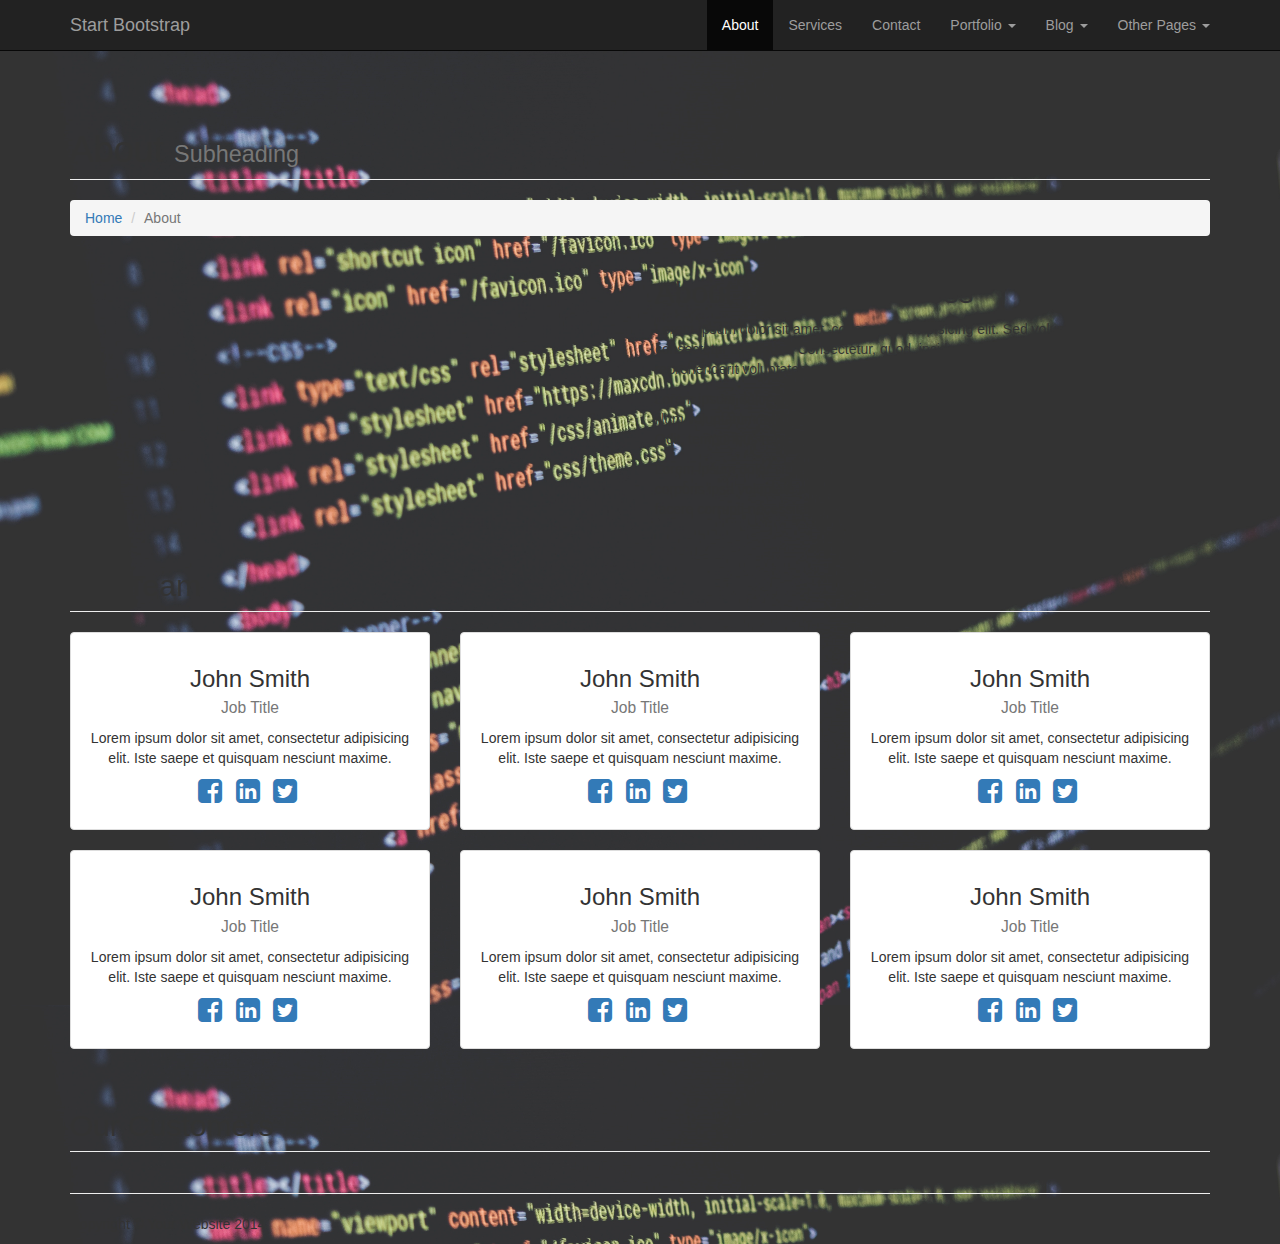
==== startbootstrap-modern-business-1.0.5/about.html @ 3d880a15 "add" ====
<!DOCTYPE html>
<html lang="en">

<head>

    <meta charset="utf-8">
    <meta http-equiv="X-UA-Compatible" content="IE=edge">
    <meta name="viewport" content="width=device-width, initial-scale=1">
    <meta name="description" content="">
    <meta name="author" content="">

    <title>Modern Business - Start Bootstrap Template</title>

    <!-- Bootstrap Core CSS -->
    <link href="css/bootstrap.min.css" rel="stylesheet">

    <!-- Custom CSS -->
    <link href="css/modern-business.css" rel="stylesheet">

    <!-- Custom Fonts -->
    <link href="font-awesome/css/font-awesome.min.css" rel="stylesheet" type="text/css">

    <!-- HTML5 Shim and Respond.js IE8 support of HTML5 elements and media queries -->
    <!-- WARNING: Respond.js doesn't work if you view the page via file:// -->
    <!--[if lt IE 9]>
        <script src="https://oss.maxcdn.com/libs/html5shiv/3.7.0/html5shiv.js"></script>
        <script src="https://oss.maxcdn.com/libs/respond.js/1.4.2/respond.min.js"></script>
    <![endif]-->

</head>

<body>

    <!-- Navigation -->
    <nav class="navbar navbar-inverse navbar-fixed-top" role="navigation">
        <div class="container">
            <!-- Brand and toggle get grouped for better mobile display -->
            <div class="navbar-header">
                <button type="button" class="navbar-toggle" data-toggle="collapse" data-target="#bs-example-navbar-collapse-1">
                    <span class="sr-only">Toggle navigation</span>
                    <span class="icon-bar"></span>
                    <span class="icon-bar"></span>
                    <span class="icon-bar"></span>
                </button>
                <a class="navbar-brand" href="index.html">Start Bootstrap</a>
            </div>
            <!-- Collect the nav links, forms, and other content for toggling -->
            <div class="collapse navbar-collapse" id="bs-example-navbar-collapse-1">
                <ul class="nav navbar-nav navbar-right">
                    <li class="active">
                        <a href="about.html">About</a>
                    </li>
                    <li>
                        <a href="services.html">Services</a>
                    </li>
                    <li>
                        <a href="contact.html">Contact</a>
                    </li>
                    <li class="dropdown">
                        <a href="#" class="dropdown-toggle" data-toggle="dropdown">Portfolio <b class="caret"></b></a>
                        <ul class="dropdown-menu">
                            <li>
                                <a href="portfolio-1-col.html">1 Column Portfolio</a>
                            </li>
                            <li>
                                <a href="portfolio-2-col.html">2 Column Portfolio</a>
                            </li>
                            <li>
                                <a href="portfolio-3-col.html">3 Column Portfolio</a>
                            </li>
                            <li>
                                <a href="portfolio-4-col.html">4 Column Portfolio</a>
                            </li>
                            <li>
                                <a href="portfolio-item.html">Single Portfolio Item</a>
                            </li>
                        </ul>
                    </li>
                    <li class="dropdown">
                        <a href="#" class="dropdown-toggle" data-toggle="dropdown">Blog <b class="caret"></b></a>
                        <ul class="dropdown-menu">
                            <li>
                                <a href="blog-home-1.html">Blog Home 1</a>
                            </li>
                            <li>
                                <a href="blog-home-2.html">Blog Home 2</a>
                            </li>
                            <li>
                                <a href="blog-post.html">Blog Post</a>
                            </li>
                        </ul>
                    </li>
                    <li class="dropdown">
                        <a href="#" class="dropdown-toggle" data-toggle="dropdown">Other Pages <b class="caret"></b></a>
                        <ul class="dropdown-menu">
                            <li>
                                <a href="full-width.html">Full Width Page</a>
                            </li>
                            <li>
                                <a href="sidebar.html">Sidebar Page</a>
                            </li>
                            <li>
                                <a href="faq.html">FAQ</a>
                            </li>
                            <li>
                                <a href="404.html">404</a>
                            </li>
                            <li>
                                <a href="pricing.html">Pricing Table</a>
                            </li>
                        </ul>
                    </li>
                </ul>
            </div>
            <!-- /.navbar-collapse -->
        </div>
        <!-- /.container -->
    </nav>

    <!-- Page Content -->
    <div class="container">

        <!-- Page Heading/Breadcrumbs -->
        <div class="row">
            <div class="col-lg-12">
                <h1 class="page-header">About
                    <small>Subheading</small>
                </h1>
                <ol class="breadcrumb">
                    <li><a href="index.html">Home</a>
                    </li>
                    <li class="active">About</li>
                </ol>
            </div>
        </div>
        <!-- /.row -->

        <!-- Intro Content -->
        <div class="row">
            <div class="col-md-6">
                <img class="img-responsive" src="http://placehold.it/750x450" alt="">
            </div>
            <div class="col-md-6">
                <h2>About Modern Business</h2>
                <p>Lorem ipsum dolor sit amet, consectetur adipisicing elit. Sed voluptate nihil eum consectetur similique? Consectetur, quod, incidunt, harum nisi dolores delectus reprehenderit voluptatem perferendis dicta dolorem non blanditiis ex fugiat.</p>
                <p>Lorem ipsum dolor sit amet, consectetur adipisicing elit. Saepe, magni, aperiam vitae illum voluptatum aut sequi impedit non velit ab ea pariatur sint quidem corporis eveniet. Odit, temporibus reprehenderit dolorum!</p>
                <p>Lorem ipsum dolor sit amet, consectetur adipisicing elit. Et, consequuntur, modi mollitia corporis ipsa voluptate corrupti eum ratione ex ea praesentium quibusdam? Aut, in eum facere corrupti necessitatibus perspiciatis quis?</p>
            </div>
        </div>
        <!-- /.row -->

        <!-- Team Members -->
        <div class="row">
            <div class="col-lg-12">
                <h2 class="page-header">Our Team</h2>
            </div>
            <div class="col-md-4 text-center">
                <div class="thumbnail">
                    <img class="img-responsive" src="http://placehold.it/750x450" alt="">
                    <div class="caption">
                        <h3>John Smith<br>
                            <small>Job Title</small>
                        </h3>
                        <p>Lorem ipsum dolor sit amet, consectetur adipisicing elit. Iste saepe et quisquam nesciunt maxime.</p>
                        <ul class="list-inline">
                            <li><a href="#"><i class="fa fa-2x fa-facebook-square"></i></a>
                            </li>
                            <li><a href="#"><i class="fa fa-2x fa-linkedin-square"></i></a>
                            </li>
                            <li><a href="#"><i class="fa fa-2x fa-twitter-square"></i></a>
                            </li>
                        </ul>
                    </div>
                </div>
            </div>
            <div class="col-md-4 text-center">
                <div class="thumbnail">
                    <img class="img-responsive" src="http://placehold.it/750x450" alt="">
                    <div class="caption">
                        <h3>John Smith<br>
                            <small>Job Title</small>
                        </h3>
                        <p>Lorem ipsum dolor sit amet, consectetur adipisicing elit. Iste saepe et quisquam nesciunt maxime.</p>
                        <ul class="list-inline">
                            <li><a href="#"><i class="fa fa-2x fa-facebook-square"></i></a>
                            </li>
                            <li><a href="#"><i class="fa fa-2x fa-linkedin-square"></i></a>
                            </li>
                            <li><a href="#"><i class="fa fa-2x fa-twitter-square"></i></a>
                            </li>
                        </ul>
                    </div>
                </div>
            </div>
            <div class="col-md-4 text-center">
                <div class="thumbnail">
                    <img class="img-responsive" src="http://placehold.it/750x450" alt="">
                    <div class="caption">
                        <h3>John Smith<br>
                            <small>Job Title</small>
                        </h3>
                        <p>Lorem ipsum dolor sit amet, consectetur adipisicing elit. Iste saepe et quisquam nesciunt maxime.</p>
                        <ul class="list-inline">
                            <li><a href="#"><i class="fa fa-2x fa-facebook-square"></i></a>
                            </li>
                            <li><a href="#"><i class="fa fa-2x fa-linkedin-square"></i></a>
                            </li>
                            <li><a href="#"><i class="fa fa-2x fa-twitter-square"></i></a>
                            </li>
                        </ul>
                    </div>
                </div>
            </div>
            <div class="col-md-4 text-center">
                <div class="thumbnail">
                    <img class="img-responsive" src="http://placehold.it/750x450" alt="">
                    <div class="caption">
                        <h3>John Smith<br>
                            <small>Job Title</small>
                        </h3>
                        <p>Lorem ipsum dolor sit amet, consectetur adipisicing elit. Iste saepe et quisquam nesciunt maxime.</p>
                        <ul class="list-inline">
                            <li><a href="#"><i class="fa fa-2x fa-facebook-square"></i></a>
                            </li>
                            <li><a href="#"><i class="fa fa-2x fa-linkedin-square"></i></a>
                            </li>
                            <li><a href="#"><i class="fa fa-2x fa-twitter-square"></i></a>
                            </li>
                        </ul>
                    </div>
                </div>
            </div>
            <div class="col-md-4 text-center">
                <div class="thumbnail">
                    <img class="img-responsive" src="http://placehold.it/750x450" alt="">
                    <div class="caption">
                        <h3>John Smith<br>
                            <small>Job Title</small>
                        </h3>
                        <p>Lorem ipsum dolor sit amet, consectetur adipisicing elit. Iste saepe et quisquam nesciunt maxime.</p>
                        <ul class="list-inline">
                            <li><a href="#"><i class="fa fa-2x fa-facebook-square"></i></a>
                            </li>
                            <li><a href="#"><i class="fa fa-2x fa-linkedin-square"></i></a>
                            </li>
                            <li><a href="#"><i class="fa fa-2x fa-twitter-square"></i></a>
                            </li>
                        </ul>
                    </div>
                </div>
            </div>
            <div class="col-md-4 text-center">
                <div class="thumbnail">
                    <img class="img-responsive" src="http://placehold.it/750x450" alt="">
                    <div class="caption">
                        <h3>John Smith<br>
                            <small>Job Title</small>
                        </h3>
                        <p>Lorem ipsum dolor sit amet, consectetur adipisicing elit. Iste saepe et quisquam nesciunt maxime.</p>
                        <ul class="list-inline">
                            <li><a href="#"><i class="fa fa-2x fa-facebook-square"></i></a>
                            </li>
                            <li><a href="#"><i class="fa fa-2x fa-linkedin-square"></i></a>
                            </li>
                            <li><a href="#"><i class="fa fa-2x fa-twitter-square"></i></a>
                            </li>
                        </ul>
                    </div>
                </div>
            </div>
        </div>
        <!-- /.row -->

        <!-- Our Customers -->
        <div class="row">
            <div class="col-lg-12">
                <h2 class="page-header">Our Customers</h2>
            </div>
            <div class="col-md-2 col-sm-4 col-xs-6">
                <img class="img-responsive customer-img" src="http://placehold.it/500x300" alt="">
            </div>
            <div class="col-md-2 col-sm-4 col-xs-6">
                <img class="img-responsive customer-img" src="http://placehold.it/500x300" alt="">
            </div>
            <div class="col-md-2 col-sm-4 col-xs-6">
                <img class="img-responsive customer-img" src="http://placehold.it/500x300" alt="">
            </div>
            <div class="col-md-2 col-sm-4 col-xs-6">
                <img class="img-responsive customer-img" src="http://placehold.it/500x300" alt="">
            </div>
            <div class="col-md-2 col-sm-4 col-xs-6">
                <img class="img-responsive customer-img" src="http://placehold.it/500x300" alt="">
            </div>
            <div class="col-md-2 col-sm-4 col-xs-6">
                <img class="img-responsive customer-img" src="http://placehold.it/500x300" alt="">
            </div>
        </div>
        <!-- /.row -->

        <hr>

        <!-- Footer -->
        <footer>
            <div class="row">
                <div class="col-lg-12">
                    <p>Copyright &copy; Your Website 2014</p>
                </div>
            </div>
        </footer>

    </div>
    <!-- /.container -->

    <!-- jQuery -->
    <script src="js/jquery.js"></script>

    <!-- Bootstrap Core JavaScript -->
    <script src="js/bootstrap.min.js"></script>

</body>

</html>
---- startbootstrap-modern-business-1.0.5/css/modern-business.css ----
html,

  body {
    height: 100%;
      background-image:url("../Pictures/codecomputer.jpg");
    max-height: 100%;
    max-width: 100%;
      
    background-size: cover;
    width: 1280px;
    height: 720px;
    min-width: 700px;
    max-width: 1500px;
}
body {
    padding-top: 90px; /* Required padding for .navbar-fixed-top. Remove if using .navbar-static-top. Change if height of navigation changes. */
}

.img-portfolio {
    margin-bottom: 30px;
}

.img-hover:hover {
    opacity: 0.8;
}


/* Responsive Styles */

@media(max-width:991px) {
    .customer-img,
    .img-related {
        margin-bottom: 30px;
    }
}

@media(max-width:767px) {
    .img-portfolio {
        margin-bottom: 15px;
    }
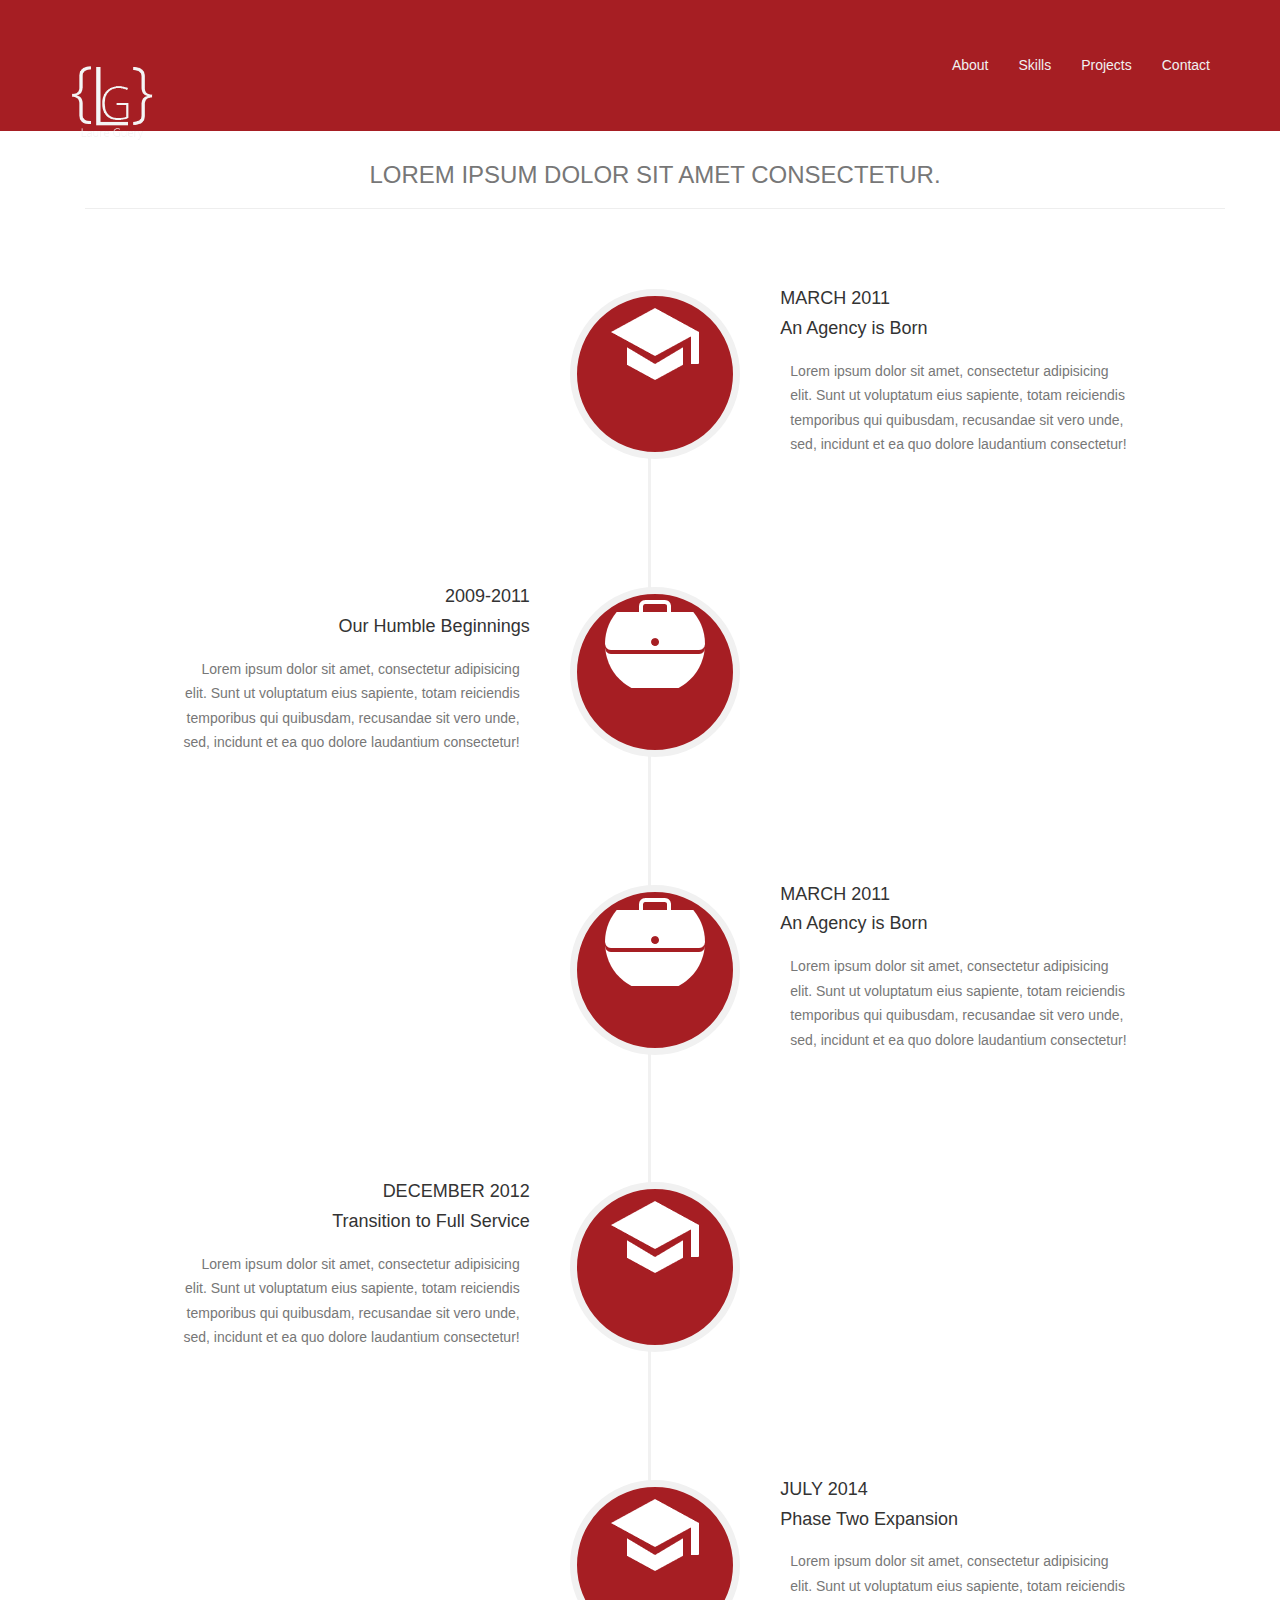
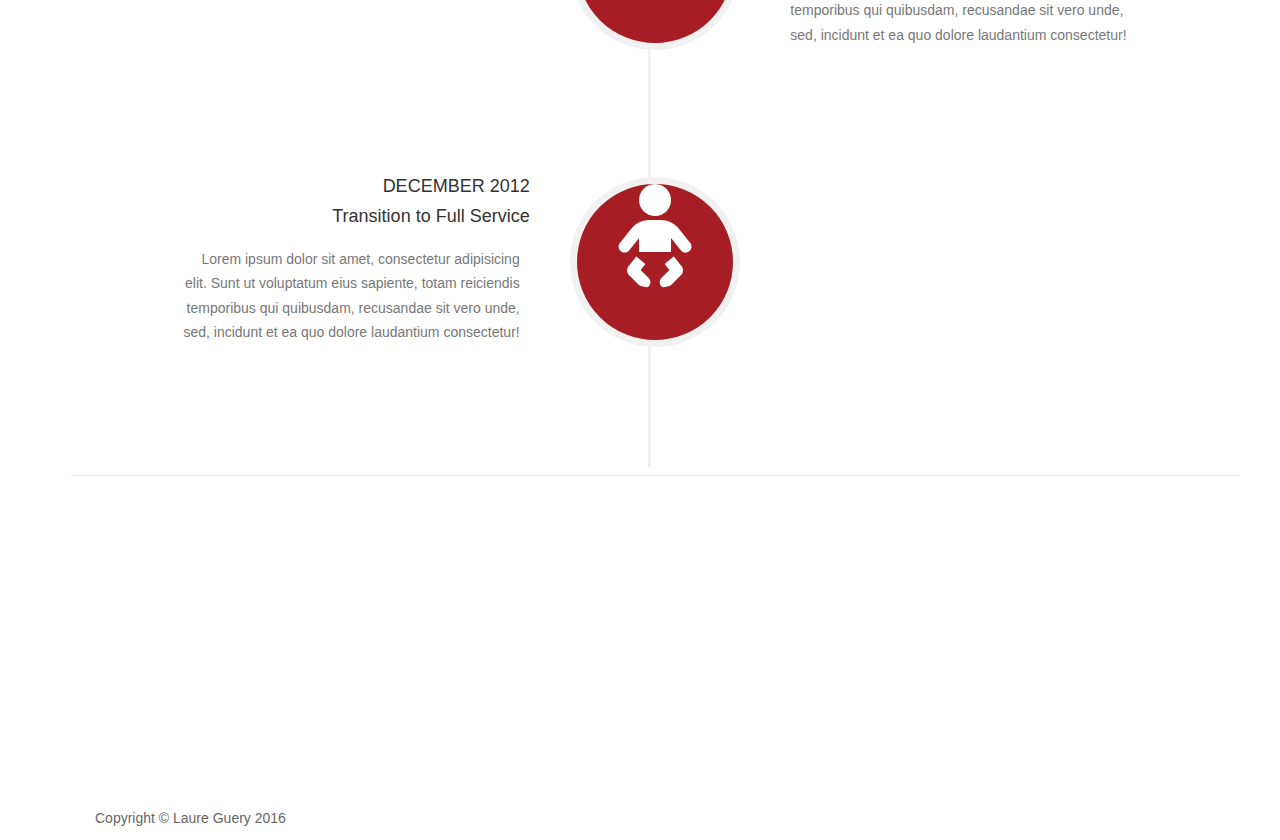
==== commit 3b1217e7: "add" ====
--- a/startbootstrap-modern-business-1.0.5/about.html
+++ b/startbootstrap-modern-business-1.0.5/about.html
@@ -9,13 +9,17 @@
     <meta name="description" content="">
     <meta name="author" content="">
 
-    <title>Modern Business - Start Bootstrap Template</title>
+    <title>Laure Guery - Front End Developper</title>
 
     <!-- Bootstrap Core CSS -->
-    <link href="css/bootstrap.min.css" rel="stylesheet">
+   <link href="css/bootstrap.min.2.css" rel="stylesheet">
 
     <!-- Custom CSS -->
     <link href="css/modern-business.css" rel="stylesheet">
+    <link href="css/agency.css" rel="stylesheet">
+    <link href="css/bootstrap2.css" rel="stylesheet">
+   
+ <link href="css/bootstrap.css" rel="stylesheet">
 
     <!-- Custom Fonts -->
     <link href="font-awesome/css/font-awesome.min.css" rel="stylesheet" type="text/css">
@@ -29,7 +33,7 @@
 
 </head>
 
-<body>
+<body background="../Pictures/codecomputer.jpg">
 
     <!-- Navigation -->
     <nav class="navbar navbar-inverse navbar-fixed-top" role="navigation">
@@ -37,286 +41,162 @@
             <!-- Brand and toggle get grouped for better mobile display -->
             <div class="navbar-header">
                 <button type="button" class="navbar-toggle" data-toggle="collapse" data-target="#bs-example-navbar-collapse-1">
+                    
                     <span class="sr-only">Toggle navigation</span>
                     <span class="icon-bar"></span>
                     <span class="icon-bar"></span>
                     <span class="icon-bar"></span>
                 </button>
-                <a class="navbar-brand" href="index.html">Start Bootstrap</a>
+                <a class="navbar-brand" href="index.html"><img style="img-responsive img-hover " src="Pictures/logo5%20.png" width="60%" hight="60%" alt=""></a>
+                
             </div>
             <!-- Collect the nav links, forms, and other content for toggling -->
             <div class="collapse navbar-collapse" id="bs-example-navbar-collapse-1">
                 <ul class="nav navbar-nav navbar-right">
-                    <li class="active">
+      
+                    <li>
                         <a href="about.html">About</a>
                     </li>
                     <li>
-                        <a href="services.html">Services</a>
-                    </li>
+                        <a href="skills.html">Skills</a>
+                    </li>
+                    <li>
+                        <a href="project.html">Projects</a>
+                    </li>
+
                     <li>
                         <a href="contact.html">Contact</a>
                     </li>
-                    <li class="dropdown">
-                        <a href="#" class="dropdown-toggle" data-toggle="dropdown">Portfolio <b class="caret"></b></a>
-                        <ul class="dropdown-menu">
-                            <li>
-                                <a href="portfolio-1-col.html">1 Column Portfolio</a>
-                            </li>
-                            <li>
-                                <a href="portfolio-2-col.html">2 Column Portfolio</a>
-                            </li>
-                            <li>
-                                <a href="portfolio-3-col.html">3 Column Portfolio</a>
-                            </li>
-                            <li>
-                                <a href="portfolio-4-col.html">4 Column Portfolio</a>
-                            </li>
-                            <li>
-                                <a href="portfolio-item.html">Single Portfolio Item</a>
-                            </li>
-                        </ul>
-                    </li>
-                    <li class="dropdown">
-                        <a href="#" class="dropdown-toggle" data-toggle="dropdown">Blog <b class="caret"></b></a>
-                        <ul class="dropdown-menu">
-                            <li>
-                                <a href="blog-home-1.html">Blog Home 1</a>
-                            </li>
-                            <li>
-                                <a href="blog-home-2.html">Blog Home 2</a>
-                            </li>
-                            <li>
-                                <a href="blog-post.html">Blog Post</a>
-                            </li>
-                        </ul>
-                    </li>
-                    <li class="dropdown">
-                        <a href="#" class="dropdown-toggle" data-toggle="dropdown">Other Pages <b class="caret"></b></a>
-                        <ul class="dropdown-menu">
-                            <li>
-                                <a href="full-width.html">Full Width Page</a>
-                            </li>
-                            <li>
-                                <a href="sidebar.html">Sidebar Page</a>
-                            </li>
-                            <li>
-                                <a href="faq.html">FAQ</a>
-                            </li>
-                            <li>
-                                <a href="404.html">404</a>
-                            </li>
-                            <li>
-                                <a href="pricing.html">Pricing Table</a>
-                            </li>
-                        </ul>
-                    </li>
-                </ul>
             </div>
             <!-- /.navbar-collapse -->
         </div>
         <!-- /.container -->
     </nav>
 
+
+   
+
     <!-- Page Content -->
     <div class="container">
 
-        <!-- Page Heading/Breadcrumbs -->
-        <div class="row">
-            <div class="col-lg-12">
-                <h1 class="page-header">About
-                    <small>Subheading</small>
-                </h1>
-                <ol class="breadcrumb">
-                    <li><a href="index.html">Home</a>
-                    </li>
-                    <li class="active">About</li>
-                </ol>
-            </div>
-        </div>
-        <!-- /.row -->
-
-        <!-- Intro Content -->
-        <div class="row">
-            <div class="col-md-6">
-                <img class="img-responsive" src="http://placehold.it/750x450" alt="">
-            </div>
-            <div class="col-md-6">
-                <h2>About Modern Business</h2>
-                <p>Lorem ipsum dolor sit amet, consectetur adipisicing elit. Sed voluptate nihil eum consectetur similique? Consectetur, quod, incidunt, harum nisi dolores delectus reprehenderit voluptatem perferendis dicta dolorem non blanditiis ex fugiat.</p>
-                <p>Lorem ipsum dolor sit amet, consectetur adipisicing elit. Saepe, magni, aperiam vitae illum voluptatum aut sequi impedit non velit ab ea pariatur sint quidem corporis eveniet. Odit, temporibus reprehenderit dolorum!</p>
-                <p>Lorem ipsum dolor sit amet, consectetur adipisicing elit. Et, consequuntur, modi mollitia corporis ipsa voluptate corrupti eum ratione ex ea praesentium quibusdam? Aut, in eum facere corrupti necessitatibus perspiciatis quis?</p>
-            </div>
-        </div>
-        <!-- /.row -->
-
-        <!-- Team Members -->
-        <div class="row">
-            <div class="col-lg-12">
-                <h2 class="page-header">Our Team</h2>
-            </div>
-            <div class="col-md-4 text-center">
-                <div class="thumbnail">
-                    <img class="img-responsive" src="http://placehold.it/750x450" alt="">
-                    <div class="caption">
-                        <h3>John Smith<br>
-                            <small>Job Title</small>
-                        </h3>
-                        <p>Lorem ipsum dolor sit amet, consectetur adipisicing elit. Iste saepe et quisquam nesciunt maxime.</p>
-                        <ul class="list-inline">
-                            <li><a href="#"><i class="fa fa-2x fa-facebook-square"></i></a>
-                            </li>
-                            <li><a href="#"><i class="fa fa-2x fa-linkedin-square"></i></a>
-                            </li>
-                            <li><a href="#"><i class="fa fa-2x fa-twitter-square"></i></a>
-                            </li>
-                        </ul>
-                    </div>
-                </div>
-            </div>
-            <div class="col-md-4 text-center">
-                <div class="thumbnail">
-                    <img class="img-responsive" src="http://placehold.it/750x450" alt="">
-                    <div class="caption">
-                        <h3>John Smith<br>
-                            <small>Job Title</small>
-                        </h3>
-                        <p>Lorem ipsum dolor sit amet, consectetur adipisicing elit. Iste saepe et quisquam nesciunt maxime.</p>
-                        <ul class="list-inline">
-                            <li><a href="#"><i class="fa fa-2x fa-facebook-square"></i></a>
-                            </li>
-                            <li><a href="#"><i class="fa fa-2x fa-linkedin-square"></i></a>
-                            </li>
-                            <li><a href="#"><i class="fa fa-2x fa-twitter-square"></i></a>
-                            </li>
-                        </ul>
-                    </div>
-                </div>
-            </div>
-            <div class="col-md-4 text-center">
-                <div class="thumbnail">
-                    <img class="img-responsive" src="http://placehold.it/750x450" alt="">
-                    <div class="caption">
-                        <h3>John Smith<br>
-                            <small>Job Title</small>
-                        </h3>
-                        <p>Lorem ipsum dolor sit amet, consectetur adipisicing elit. Iste saepe et quisquam nesciunt maxime.</p>
-                        <ul class="list-inline">
-                            <li><a href="#"><i class="fa fa-2x fa-facebook-square"></i></a>
-                            </li>
-                            <li><a href="#"><i class="fa fa-2x fa-linkedin-square"></i></a>
-                            </li>
-                            <li><a href="#"><i class="fa fa-2x fa-twitter-square"></i></a>
-                            </li>
-                        </ul>
-                    </div>
-                </div>
-            </div>
-            <div class="col-md-4 text-center">
-                <div class="thumbnail">
-                    <img class="img-responsive" src="http://placehold.it/750x450" alt="">
-                    <div class="caption">
-                        <h3>John Smith<br>
-                            <small>Job Title</small>
-                        </h3>
-                        <p>Lorem ipsum dolor sit amet, consectetur adipisicing elit. Iste saepe et quisquam nesciunt maxime.</p>
-                        <ul class="list-inline">
-                            <li><a href="#"><i class="fa fa-2x fa-facebook-square"></i></a>
-                            </li>
-                            <li><a href="#"><i class="fa fa-2x fa-linkedin-square"></i></a>
-                            </li>
-                            <li><a href="#"><i class="fa fa-2x fa-twitter-square"></i></a>
-                            </li>
-                        </ul>
-                    </div>
-                </div>
-            </div>
-            <div class="col-md-4 text-center">
-                <div class="thumbnail">
-                    <img class="img-responsive" src="http://placehold.it/750x450" alt="">
-                    <div class="caption">
-                        <h3>John Smith<br>
-                            <small>Job Title</small>
-                        </h3>
-                        <p>Lorem ipsum dolor sit amet, consectetur adipisicing elit. Iste saepe et quisquam nesciunt maxime.</p>
-                        <ul class="list-inline">
-                            <li><a href="#"><i class="fa fa-2x fa-facebook-square"></i></a>
-                            </li>
-                            <li><a href="#"><i class="fa fa-2x fa-linkedin-square"></i></a>
-                            </li>
-                            <li><a href="#"><i class="fa fa-2x fa-twitter-square"></i></a>
-                            </li>
-                        </ul>
-                    </div>
-                </div>
-            </div>
-            <div class="col-md-4 text-center">
-                <div class="thumbnail">
-                    <img class="img-responsive" src="http://placehold.it/750x450" alt="">
-                    <div class="caption">
-                        <h3>John Smith<br>
-                            <small>Job Title</small>
-                        </h3>
-                        <p>Lorem ipsum dolor sit amet, consectetur adipisicing elit. Iste saepe et quisquam nesciunt maxime.</p>
-                        <ul class="list-inline">
-                            <li><a href="#"><i class="fa fa-2x fa-facebook-square"></i></a>
-                            </li>
-                            <li><a href="#"><i class="fa fa-2x fa-linkedin-square"></i></a>
-                            </li>
-                            <li><a href="#"><i class="fa fa-2x fa-twitter-square"></i></a>
-                            </li>
-                        </ul>
-                    </div>
-                </div>
-            </div>
-        </div>
-        <!-- /.row -->
-
-        <!-- Our Customers -->
-        <div class="row">
-            <div class="col-lg-12">
-                <h2 class="page-header">Our Customers</h2>
-            </div>
-            <div class="col-md-2 col-sm-4 col-xs-6">
-                <img class="img-responsive customer-img" src="http://placehold.it/500x300" alt="">
-            </div>
-            <div class="col-md-2 col-sm-4 col-xs-6">
-                <img class="img-responsive customer-img" src="http://placehold.it/500x300" alt="">
-            </div>
-            <div class="col-md-2 col-sm-4 col-xs-6">
-                <img class="img-responsive customer-img" src="http://placehold.it/500x300" alt="">
-            </div>
-            <div class="col-md-2 col-sm-4 col-xs-6">
-                <img class="img-responsive customer-img" src="http://placehold.it/500x300" alt="">
-            </div>
-            <div class="col-md-2 col-sm-4 col-xs-6">
-                <img class="img-responsive customer-img" src="http://placehold.it/500x300" alt="">
-            </div>
-            <div class="col-md-2 col-sm-4 col-xs-6">
-                <img class="img-responsive customer-img" src="http://placehold.it/500x300" alt="">
-            </div>
-        </div>
-        <!-- /.row -->
-
-        <hr>
-
-        <!-- Footer -->
-        <footer>
+        <!-- Marketing Icons Section -->
+ <div class="container">
+            <div class="row">
+                <div class="col-lg-12 text-center">
+                    <h2 class="section-heading">About</h2>
+                    <h3 class="section-subheading text-muted">Lorem ipsum dolor sit amet consectetur.</h3>
+           
+          <hr>
+            </div>
             <div class="row">
                 <div class="col-lg-12">
-                    <p>Copyright &copy; Your Website 2014</p>
+                    <ul class="timeline">
+                              <li class="timeline-inverted">
+                            <div class="timeline-image">
+                                <img class="img-circle img-responsive center-block" src="Pictures/education.png" alt="">
+                            </div>
+                            <div class="timeline-panel">
+                                <div class="timeline-heading">
+                                    <h4>March 2011</h4>
+                                    <h4 class="subheading">An Agency is Born</h4>
+                                </div>
+                                <div class="timeline-body">
+                                    <p class="text-muted">Lorem ipsum dolor sit amet, consectetur adipisicing elit. Sunt ut voluptatum eius sapiente, totam reiciendis temporibus qui quibusdam, recusandae sit vero unde, sed, incidunt et ea quo dolore laudantium consectetur!</p>
+                                </div>
+                            </div>
+                        </li>
+                        <li>
+                            <div class="timeline-image">
+                                <img class="img-circle img-responsive center-block" src="Pictures/suitcase.png"  alt="">
+                            </div>
+                            <div class="timeline-panel">
+                                <div class="timeline-heading">
+                                    <h4>2009-2011</h4>
+                                    <h4 class="subheading">Our Humble Beginnings</h4>
+                                </div>
+                                <div class="timeline-body">
+                                    <p class="text-muted">Lorem ipsum dolor sit amet, consectetur adipisicing elit. Sunt ut voluptatum eius sapiente, totam reiciendis temporibus qui quibusdam, recusandae sit vero unde, sed, incidunt et ea quo dolore laudantium consectetur!</p>
+                                </div>
+                            </div>
+                        </li>
+                        <li class="timeline-inverted">
+                            <div class="timeline-image">
+                                <img class="img-circle img-responsive center-block" src="Pictures/suitcase.png" alt="">
+                            </div>
+                            <div class="timeline-panel">
+                                <div class="timeline-heading">
+                                    <h4>March 2011</h4>
+                                    <h4 class="subheading">An Agency is Born</h4>
+                                </div>
+                                <div class="timeline-body">
+                                    <p class="text-muted">Lorem ipsum dolor sit amet, consectetur adipisicing elit. Sunt ut voluptatum eius sapiente, totam reiciendis temporibus qui quibusdam, recusandae sit vero unde, sed, incidunt et ea quo dolore laudantium consectetur!</p>
+                                </div>
+                            </div>
+                        </li>
+                        <li>
+                            <div class="timeline-image">
+                                <img class="img-circle img-responsive center-block" src="Pictures/education.png" alt="">
+                            </div>
+                            <div class="timeline-panel">
+                                <div class="timeline-heading">
+                                    <h4>December 2012</h4>
+                                    <h4 class="subheading">Transition to Full Service</h4>
+                                </div>
+                                <div class="timeline-body">
+                                    <p class="text-muted">Lorem ipsum dolor sit amet, consectetur adipisicing elit. Sunt ut voluptatum eius sapiente, totam reiciendis temporibus qui quibusdam, recusandae sit vero unde, sed, incidunt et ea quo dolore laudantium consectetur!</p>
+                                </div>
+                            </div>
+                        </li>
+                        <li class="timeline-inverted">
+                            <div class="timeline-image">
+                                <img class="img-circle img-responsive center-block" src="Pictures/education.png"  alt="">
+                            </div>
+                            <div class="timeline-panel">
+                                <div class="timeline-heading">
+                                    <h4>July 2014</h4>
+                                    <h4 class="subheading">Phase Two Expansion</h4>
+                                </div>
+                                <div class="timeline-body">
+                                    <p class="text-muted">Lorem ipsum dolor sit amet, consectetur adipisicing elit. Sunt ut voluptatum eius sapiente, totam reiciendis temporibus qui quibusdam, recusandae sit vero unde, sed, incidunt et ea quo dolore laudantium consectetur!</p>
+                                </div>
+                            </div>
+                        </li>
+                              <li>
+                            <div class="timeline-image">
+                                <img class="img-circle img-responsive center-block" src="Pictures/baby.png" alt="">
+                            </div>
+                            <div class="timeline-panel">
+                                <div class="timeline-heading">
+                                    <h4>December 2012</h4>
+                                    <h4 class="subheading">Transition to Full Service</h4>
+                                </div>
+                                <div class="timeline-body">
+                                    <p class="text-muted">Lorem ipsum dolor sit amet, consectetur adipisicing elit. Sunt ut voluptatum eius sapiente, totam reiciendis temporibus qui quibusdam, recusandae sit vero unde, sed, incidunt et ea quo dolore laudantium consectetur!</p>
+                                </div>
+                            </div>
+                        </li>
+                           <hr>
+                    </ul> 
                 </div>
             </div>
+        </div>
+    </section>
+              <footer>
+            <div class="row">
+                <div class="col-lg-12">
+                    <p>Copyright &copy; Laure Guery 2016</p>
+                </div>
+            </div>
         </footer>
-
-    </div>
-    <!-- /.container -->
-
-    <!-- jQuery -->
+   <!-- jQuery -->
     <script src="js/jquery.js"></script>
 
     <!-- Bootstrap Core JavaScript -->
     <script src="js/bootstrap.min.js"></script>
 
-</body>
-
-</html>
+    <!-- Script to Activate the Carousel -->
+    <script>
+    $('.carousel').carousel({
+        interval: 5000 //changes the speed
+    })
+    </script>--- a/startbootstrap-modern-business-1.0.5/css/modern-business.css
+++ b/startbootstrap-modern-business-1.0.5/css/modern-business.css
@@ -3,15 +3,6 @@
 
   body {
     height: 100%;
-      background-image:url("../Pictures/codecomputer.jpg");
-    max-height: 100%;
-    max-width: 100%;
-      
-    background-size: cover;
-    width: 1280px;
-    height: 720px;
-    min-width: 700px;
-    max-width: 1500px;
 }
 body {
     padding-top: 90px; /* Required padding for .navbar-fixed-top. Remove if using .navbar-static-top. Change if height of navigation changes. */
--- a/startbootstrap-modern-business-1.0.5/css/agency.css
+++ b/startbootstrap-modern-business-1.0.5/css/agency.css
@@ -0,0 +1 @@
+body{overflow-x:hidden;font-family:"Roboto Slab","Helvetica Neue",Helvetica,Arial,sans-serif}.text-muted{color:#777}.text-primary{color:#fed136}p{font-size:14px;line-height:1.75}p.large{font-size:16px}a,a:hover,a:focus,a:active,a.active{outline:0}a{color:#fed136}a:hover,a:focus,a:active,a.active{color:#fec503}h1,h2,h3,h4,h5,h6{font-family:Montserrat,"Helvetica Neue",Helvetica,Arial,sans-serif;text-transform:uppercase;font-weight:700}.img-centered{margin:0 auto}.bg-light-gray{background-color:#f7f7f7}.bg-darkest-gray{background-color:#222}.btn-primary{color:#fff;background-color:#fed136;border-color:#fed136;font-family:Montserrat,"Helvetica Neue",Helvetica,Arial,sans-serif;text-transform:uppercase;font-weight:700}.btn-primary:hover,.btn-primary:focus,.btn-primary:active,.btn-primary.active,.open .dropdown-toggle.btn-primary{color:#fff;background-color:#fec503;border-color:#f6bf01}.btn-primary:active,.btn-primary.active,.open .dropdown-toggle.btn-primary{background-image:none}.btn-primary.disabled,.btn-primary[disabled],fieldset[disabled] .btn-primary,.btn-primary.disabled:hover,.btn-primary[disabled]:hover,fieldset[disabled] .btn-primary:hover,.btn-primary.disabled:focus,.btn-primary[disabled]:focus,fieldset[disabled] .btn-primary:focus,.btn-primary.disabled:active,.btn-primary[disabled]:active,fieldset[disabled] .btn-primary:active,.btn-primary.disabled.active,.btn-primary[disabled].active,fieldset[disabled] .btn-primary.active{background-color:#fed136;border-color:#fed136}.btn-primary .badge{color:#fed136;background-color:#fff}.btn-xl{color:#fff;background-color:#fed136;border-color:#fed136;font-family:Montserrat,"Helvetica Neue",Helvetica,Arial,sans-serif;text-transform:uppercase;font-weight:700;border-radius:3px;font-size:18px;padding:20px 40px}.btn-xl:hover,.btn-xl:focus,.btn-xl:active,.btn-xl.active,.open .dropdown-toggle.btn-xl{color:#fff;background-color:#fec503;border-color:#f6bf01}.btn-xl:active,.btn-xl.active,.open .dropdown-toggle.btn-xl{background-image:none}.btn-xl.disabled,.btn-xl[disabled],fieldset[disabled] .btn-xl,.btn-xl.disabled:hover,.btn-xl[disabled]:hover,fieldset[disabled] .btn-xl:hover,.btn-xl.disabled:focus,.btn-xl[disabled]:focus,fieldset[disabled] .btn-xl:focus,.btn-xl.disabled:active,.btn-xl[disabled]:active,fieldset[disabled] .btn-xl:active,.btn-xl.disabled.active,.btn-xl[disabled].active,fieldset[disabled] .btn-xl.active{background-color:#fed136;border-color:#fed136}.btn-xl .badge{color:#fed136;background-color:#fff}.navbar-default{background-color:#222;border-color:transparent}.navbar-default .navbar-brand{color:#fed136;font-family:"Kaushan Script","Helvetica Neue",Helvetica,Arial,cursive}.navbar-default .navbar-brand:hover,.navbar-default .navbar-brand:focus,.navbar-default .navbar-brand:active,.navbar-default .navbar-brand.active{color:#fec503}.navbar-default .navbar-collapse{border-color:rgba(255,255,255,.02)}.navbar-default .navbar-toggle{background-color:#fed136;border-color:#fed136}.navbar-default .navbar-toggle .icon-bar{background-color:#fff}.navbar-default .navbar-toggle:hover,.navbar-default .navbar-toggle:focus{background-color:#fed136}.navbar-default .nav li a{font-family:Montserrat,"Helvetica Neue",Helvetica,Arial,sans-serif;text-transform:uppercase;font-weight:400;letter-spacing:1px;color:#fff}.navbar-default .nav li a:hover,.navbar-default .nav li a:focus{color:#fed136;outline:0}.navbar-default .navbar-nav>.active>a{border-radius:0;color:#fff;background-color:#fed136}.navbar-default .navbar-nav>.active>a:hover,.navbar-default .navbar-nav>.active>a:focus{color:#fff;background-color:#fec503}@media (min-width:768px){.navbar-default{background-color:transparent;padding:25px 0;-webkit-transition:padding .3s;-moz-transition:padding .3s;transition:padding .3s;border:0}.navbar-default .navbar-brand{font-size:2em;-webkit-transition:all .3s;-moz-transition:all .3s;transition:all .3s}.navbar-default .navbar-nav>.active>a{border-radius:3px}.navbar-default.navbar-shrink{background-color:#222;padding:10px 0}.navbar-default.navbar-shrink .navbar-brand{font-size:1.5em}}header{background-image:url(../img/header-bg.jpg);background-repeat:none;background-attachment:scroll;background-position:center center;-webkit-background-size:cover;-moz-background-size:cover;background-size:cover;-o-background-size:cover;text-align:center;color:#fff}header .intro-text{padding-top:100px;padding-bottom:50px}header .intro-text .intro-lead-in{font-family:"Droid Serif","Helvetica Neue",Helvetica,Arial,sans-serif;font-style:italic;font-size:22px;line-height:22px;margin-bottom:25px}header .intro-text .intro-heading{font-family:Montserrat,"Helvetica Neue",Helvetica,Arial,sans-serif;text-transform:uppercase;font-weight:700;font-size:50px;line-height:50px;margin-bottom:25px}@media (min-width:768px){header .intro-text{padding-top:300px;padding-bottom:200px}header .intro-text .intro-lead-in{font-family:"Droid Serif","Helvetica Neue",Helvetica,Arial,sans-serif;font-style:italic;font-size:40px;line-height:40px;margin-bottom:25px}header .intro-text .intro-heading{font-family:Montserrat,"Helvetica Neue",Helvetica,Arial,sans-serif;text-transform:uppercase;font-weight:700;font-size:75px;line-height:75px;margin-bottom:50px}}section{padding:100px 0}section h2.section-heading{font-size:40px;margin-top:0;margin-bottom:15px}section h3.section-subheading{font-size:16px;font-family:"Droid Serif","Helvetica Neue",Helvetica,Arial,sans-serif;text-transform:none;font-style:italic;font-weight:400;margin-bottom:75px}@media (min-width:768px){section{padding:50px 0}}.service-heading{margin:15px 0;text-transform:none}#portfolio .portfolio-item{margin:0 0 15px;right:0}#portfolio .portfolio-item .portfolio-link{display:block;position:relative;max-width:400px;margin:0 auto}#portfolio .portfolio-item .portfolio-link .portfolio-hover{background:#a61e23;position:absolute;width:100%;height:100%;opacity:0;transition:all ease .5s;-webkit-transition:all ease .5s;-moz-transition:all ease .5s}#portfolio .portfolio-item .portfolio-link .portfolio-hover:hover{opacity:1}#portfolio .portfolio-item .portfolio-link .portfolio-hover .portfolio-hover-content{position:absolute;width:100%;height:20px;font-size:20px;text-align:center;top:50%;margin-top:-12px;color:#fff}#portfolio .portfolio-item .portfolio-link .portfolio-hover .portfolio-hover-content i{margin-top:-12px}#portfolio .portfolio-item .portfolio-link .portfolio-hover .portfolio-hover-content h3,#portfolio .portfolio-item .portfolio-link .portfolio-hover .portfolio-hover-content h4{margin:0}#portfolio .portfolio-item .portfolio-caption{max-width:400px;margin:0 auto;background-color:#fff;text-align:center;padding:25px}#portfolio .portfolio-item .portfolio-caption h4{text-transform:none;margin:0}#portfolio .portfolio-item .portfolio-caption p{font-family:"Droid Serif","Helvetica Neue",Helvetica,Arial,sans-serif;font-style:italic;font-size:16px;margin:0}#portfolio *{z-index:2}@media (min-width:767px){#portfolio .portfolio-item{margin:0 0 30px}}.timeline{list-style:none;padding:0;position:relative}.timeline:before{top:0;bottom:0;position:absolute;content:"";width:2px;background-color:#f1f1f1;left:40px;margin-left:-1.5px}.timeline>li{margin-bottom:50px;position:relative;min-height:50px}.timeline>li:before,.timeline>li:after{content:" ";display:table}.timeline>li:after{clear:both}.timeline>li .timeline-panel{width:100%;float:right;padding:0 20px 0 100px;position:relative;text-align:left}.timeline>li .timeline-panel:before{border-left-width:0;border-right-width:15px;left:-15px;right:auto}.timeline>li .timeline-panel:after{border-left-width:0;border-right-width:14px;left:-14px;right:auto}.timeline>li .timeline-image{left:0;margin-left:0;width:80px;height:80px;position:absolute;z-index:100;background-color: #a61e23; color:#fff;border-radius:100%;border:7px solid #f1f1f1;text-align:center}.timeline>li .timeline-image h4{font-size:10px;margin-top:12px;line-height:14px}.timeline>li.timeline-inverted>.timeline-panel{float:right;text-align:left;padding:0 20px 0 100px}.timeline>li.timeline-inverted>.timeline-panel:before{border-left-width:0;border-right-width:15px;left:-15px;right:auto}.timeline>li.timeline-inverted>.timeline-panel:after{border-left-width:0;border-right-width:14px;left:-14px;right:auto}.timeline>li:last-child{margin-bottom:0}.timeline .timeline-heading h4{margin-top:0;color:inherit}.timeline .timeline-heading h4.subheading{text-transform:none}.timeline .timeline-body>p,.timeline .timeline-body>ul{margin-bottom:0}@media (min-width:768px){.timeline:before{left:50%}.timeline>li{margin-bottom:100px;min-height:100px}.timeline>li .timeline-panel{width:41%;float:left;padding:0 20px 20px 30px;text-align:right}.timeline>li .timeline-image{width:100px;height:100px;left:50%;margin-left:-50px}.timeline>li .timeline-image h4{font-size:13px;margin-top:16px;line-height:18px}.timeline>li.timeline-inverted>.timeline-panel{float:right;text-align:left;padding:0 30px 20px 20px}}@media (min-width:992px){.timeline>li{min-height:150px}.timeline>li .timeline-panel{padding:0 20px 20px}.timeline>li .timeline-image{width:150px;height:150px;margin-left:-75px}.timeline>li .timeline-image h4{font-size:18px;margin-top:30px;line-height:26px}.timeline>li.timeline-inverted>.timeline-panel{padding:0 20px 20px}}@media (min-width:1200px){.timeline>li{min-height:170px}.timeline>li .timeline-panel{padding:0 20px 20px 100px}.timeline>li .timeline-image{width:170px;height:170px;margin-left:-85px}.timeline>li .timeline-image h4{margin-top:40px}.timeline>li.timeline-inverted>.timeline-panel{padding:0 100px 20px 20px}}.team-member{text-align:center;margin-bottom:50px}.team-member img{margin:0 auto;border:7px solid #fff}.team-member h4{margin-top:25px;margin-bottom:0;text-transform:none}.team-member p{margin-top:0}aside.clients img{margin:50px auto}section#contact{background-position:center;background-repeat:no-repeat}section#contact .section-heading{color:#fff}section#contact -color:#fed136}.btn:focus,.btn:active,.btn.active,.btn:active:focus{outline:0}.portfolio-modal .modal-content{border-radius:0;background-clip:border-box;-webkit-box-shadow:none;box-shadow:none;border:0;min-height:100%;padding:100px 0;text-align:center}.portfolio-modal .modal-content h2{margin-bottom:15px;font-size:3em}.portfolio-modal .modal-content p{margin-bottom:30px}.portfolio-modal .modal-content p.item-intro{margin:20px 0 30px;font-family:"Droid Serif","Helvetica Neue",Helvetica,Arial,sans-serif;font-style:italic;font-size:16px}.portfolio-modal .modal-content ul.list-inline{margin-bottom:30px;margin-top:0}.portfolio-modal .modal-content img{margin-bottom:30px}.portfolio-modal .close-modal{position:absolute;width:75px;height:75px;background-color:transparent;top:25px;right:25px;cursor:pointer}.portfolio-modal .close-modal:hover{opacity:.3}.portfolio-modal .close-modal .lr{height:75px;width:1px;margin-left:35px;background-color:#222;transform:rotate(45deg);-ms-transform:rotate(45deg);-webkit-transform:rotate(45deg);z-index:1051}.portfolio-modal .close-modal .lr .rl{height:75px;width:1px;background-color:#222;transform:rotate(90deg);-ms-transform:rotate(90deg);-webkit-transform:rotate(90deg);z-index:1052}.portfolio-modal .modal-backdrop{opacity:0;display:none}::-moz-selection{text-shadow:none;background:#fed136}::selection{text-shadow:none;background:#fed136}img::selection{background:0 0}img::-moz-selection{background:0 0}body{webkit-tap-highlight-color:#fed136}--- a/startbootstrap-modern-business-1.0.5/css/bootstrap2.css
+++ b/startbootstrap-modern-business-1.0.5/css/bootstrap2.css
@@ -0,0 +1,6762 @@
+/*!
+ * Bootstrap v3.3.6 (http://getbootstrap.com)
+ * Copyright 2011-2015 Twitter, Inc.
+ * Licensed under MIT (https://github.com/twbs/bootstrap/blob/master/LICENSE)
+ */
+/*! normalize.css v3.0.3 | MIT License | github.com/necolas/normalize.css */
+html {
+  font-family: sans-serif;
+  -webkit-text-size-adjust: 100%;
+      -ms-text-size-adjust: 100%;
+}
+body {
+  margin: 0;
+}
+article,
+aside,
+details,
+figcaption,
+figure,
+footer,
+header,
+hgroup,
+main,
+menu,
+nav,
+section,
+summary {
+  display: block;
+}
+audio,
+canvas,
+progress,
+video {
+  display: inline-block;
+  vertical-align: baseline;
+}
+audio:not([controls]) {
+  display: none;
+  height: 0;
+}
+[hidden],
+template {
+  display: none;
+}
+a {
+  background-color: transparent;
+}
+a:active,
+a:hover {
+  outline: 0;
+}
+abbr[title] {
+  border-bottom: 1px dotted;
+}
+b,
+strong {
+  font-weight: bold;
+}
+dfn {
+  font-style: italic;
+}
+h1 {
+  margin: .67em 0;
+  font-size: 2em;
+}
+mark {
+  color: #000;
+  background: #ff0;
+}
+small {
+  font-size: 80%;
+}
+sub,
+sup {
+  position: relative;
+  font-size: 75%;
+  line-height: 0;
+  vertical-align: baseline;
+}
+sup {
+  top: -.5em;
+}
+sub {
+  bottom: -.25em;
+}
+img {
+  border: 0;
+}
+svg:not(:root) {
+  overflow: hidden;
+}
+figure {
+  margin: 1em 40px;
+}
+hr {
+  height: 0;
+  -webkit-box-sizing: content-box;
+     -moz-box-sizing: content-box;
+          box-sizing: content-box;
+}
+pre {
+  overflow: auto;
+}
+code,
+kbd,
+pre,
+samp {
+  font-family: monospace, monospace;
+  font-size: 1em;
+}
+button,
+input,
+optgroup,
+select,
+textarea {
+  margin: 0;
+  font: inherit;
+  color: inherit;
+}
+button {
+  overflow: visible;
+}
+button,
+select {
+  text-transform: none;
+}
+button,
+html input[type="button"],
+input[type="reset"],
+input[type="submit"] {
+  -webkit-appearance: button;
+  cursor: pointer;
+}
+button[disabled],
+html input[disabled] {
+  cursor: default;
+}
+button::-moz-focus-inner,
+input::-moz-focus-inner {
+  padding: 0;
+  border: 0;
+}
+input {
+  line-height: normal;
+}
+input[type="checkbox"],
+input[type="radio"] {
+  -webkit-box-sizing: border-box;
+     -moz-box-sizing: border-box;
+          box-sizing: border-box;
+  padding: 0;
+}
+input[type="number"]::-webkit-inner-spin-button,
+input[type="number"]::-webkit-outer-spin-button {
+  height: auto;
+}
+input[type="search"] {
+  -webkit-box-sizing: content-box;
+     -moz-box-sizing: content-box;
+          box-sizing: content-box;
+  -webkit-appearance: textfield;
+}
+input[type="search"]::-webkit-search-cancel-button,
+input[type="search"]::-webkit-search-decoration {
+  -webkit-appearance: none;
+}
+fieldset {
+  padding: .35em .625em .75em;
+  margin: 0 2px;
+  border: 1px solid #c0c0c0;
+}
+legend {
+  padding: 0;
+  border: 0;
+}
+textarea {
+  overflow: auto;
+}
+optgroup {
+  font-weight: bold;
+}
+table {
+  border-spacing: 0;
+  border-collapse: collapse;
+}
+td,
+th {
+  padding: 0;
+}
+/*! Source: https://github.com/h5bp/html5-boilerplate/blob/master/src/css/main.css */
+@media print {
+  *,
+  *:before,
+  *:after {
+    color: #000 !important;
+    text-shadow: none !important;
+    background: transparent !important;
+    -webkit-box-shadow: none !important;
+            box-shadow: none !important;
+  }
+  a,
+  a:visited {
+    text-decoration: underline;
+  }
+  a[href]:after {
+    content: " (" attr(href) ")";
+  }
+  abbr[title]:after {
+    content: " (" attr(title) ")";
+  }
+  a[href^="#"]:after,
+  a[href^="javascript:"]:after {
+    content: "";
+  }
+  pre,
+  blockquote {
+    border: 1px solid #999;
+
+    page-break-inside: avoid;
+  }
+  thead {
+    display: table-header-group;
+  }
+  tr,
+  img {
+    page-break-inside: avoid;
+  }
+  img {
+    max-width: 100% !important;
+  }
+  p,
+  h2,
+  h3 {
+    orphans: 3;
+    widows: 3;
+  }
+  h2,
+  h3 {
+    page-break-after: avoid;
+  }
+  .navbar {
+    display: none;
+  }
+  .btn > .caret,
+  .dropup > .btn > .caret {
+    border-top-color: #000 !important;
+  }
+  .label {
+    border: 1px solid #000;
+  }
+  .table {
+    border-collapse: collapse !important;
+  }
+  .table td,
+  .table th {
+    background-color: #fff !important;
+  }
+  .table-bordered th,
+  .table-bordered td {
+    border: 1px solid #ddd !important;
+  }
+}
+@font-face {
+  font-family: 'Glyphicons Halflings';
+
+  src: url('../fonts/glyphicons-halflings-regular.eot');
+  src: url('../fonts/glyphicons-halflings-regular.eot?#iefix') format('embedded-opentype'), url('../fonts/glyphicons-halflings-regular.woff2') format('woff2'), url('../fonts/glyphicons-halflings-regular.woff') format('woff'), url('../fonts/glyphicons-halflings-regular.ttf') format('truetype'), url('../fonts/glyphicons-halflings-regular.svg#glyphicons_halflingsregular') format('svg');
+}
+.glyphicon {
+  position: relative;
+  top: 1px;
+  display: inline-block;
+  font-family: 'Glyphicons Halflings';
+  font-style: normal;
+  font-weight: normal;
+  line-height: 1;
+
+  -webkit-font-smoothing: antialiased;
+  -moz-osx-font-smoothing: grayscale;
+}
+.glyphicon-asterisk:before {
+  content: "\002a";
+}
+.glyphicon-plus:before {
+  content: "\002b";
+}
+.glyphicon-euro:before,
+.glyphicon-eur:before {
+  content: "\20ac";
+}
+.glyphicon-minus:before {
+  content: "\2212";
+}
+.glyphicon-cloud:before {
+  content: "\2601";
+}
+.glyphicon-envelope:before {
+  content: "\2709";
+}
+.glyphicon-pencil:before {
+  content: "\270f";
+}
+.glyphicon-glass:before {
+  content: "\e001";
+}
+.glyphicon-music:before {
+  content: "\e002";
+}
+.glyphicon-search:before {
+  content: "\e003";
+}
+.glyphicon-heart:before {
+  content: "\e005";
+}
+.glyphicon-star:before {
+  content: "\e006";
+}
+.glyphicon-star-empty:before {
+  content: "\e007";
+}
+.glyphicon-user:before {
+  content: "\e008";
+}
+.glyphicon-film:before {
+  content: "\e009";
+}
+.glyphicon-th-large:before {
+  content: "\e010";
+}
+.glyphicon-th:before {
+  content: "\e011";
+}
+.glyphicon-th-list:before {
+  content: "\e012";
+}
+.glyphicon-ok:before {
+  content: "\e013";
+}
+.glyphicon-remove:before {
+  content: "\e014";
+}
+.glyphicon-zoom-in:before {
+  content: "\e015";
+}
+.glyphicon-zoom-out:before {
+  content: "\e016";
+}
+.glyphicon-off:before {
+  content: "\e017";
+}
+.glyphicon-signal:before {
+  content: "\e018";
+}
+.glyphicon-cog:before {
+  content: "\e019";
+}
+.glyphicon-trash:before {
+  content: "\e020";
+}
+.glyphicon-home:before {
+  content: "\e021";
+}
+.glyphicon-file:before {
+  content: "\e022";
+}
+.glyphicon-time:before {
+  content: "\e023";
+}
+.glyphicon-road:before {
+  content: "\e024";
+}
+.glyphicon-download-alt:before {
+  content: "\e025";
+}
+.glyphicon-download:before {
+  content: "\e026";
+}
+.glyphicon-upload:before {
+  content: "\e027";
+}
+.glyphicon-inbox:before {
+  content: "\e028";
+}
+.glyphicon-play-circle:before {
+  content: "\e029";
+}
+.glyphicon-repeat:before {
+  content: "\e030";
+}
+.glyphicon-refresh:before {
+  content: "\e031";
+}
+.glyphicon-list-alt:before {
+  content: "\e032";
+}
+.glyphicon-lock:before {
+  content: "\e033";
+}
+.glyphicon-flag:before {
+  content: "\e034";
+}
+.glyphicon-headphones:before {
+  content: "\e035";
+}
+.glyphicon-volume-off:before {
+  content: "\e036";
+}
+.glyphicon-volume-down:before {
+  content: "\e037";
+}
+.glyphicon-volume-up:before {
+  content: "\e038";
+}
+.glyphicon-qrcode:before {
+  content: "\e039";
+}
+.glyphicon-barcode:before {
+  content: "\e040";
+}
+.glyphicon-tag:before {
+  content: "\e041";
+}
+.glyphicon-tags:before {
+  content: "\e042";
+}
+.glyphicon-book:before {
+  content: "\e043";
+}
+.glyphicon-bookmark:before {
+  content: "\e044";
+}
+.glyphicon-print:before {
+  content: "\e045";
+}
+.glyphicon-camera:before {
+  content: "\e046";
+}
+.glyphicon-font:before {
+  content: "\e047";
+}
+.glyphicon-bold:before {
+  content: "\e048";
+}
+.glyphicon-italic:before {
+  content: "\e049";
+}
+.glyphicon-text-height:before {
+  content: "\e050";
+}
+.glyphicon-text-width:before {
+  content: "\e051";
+}
+.glyphicon-align-left:before {
+  content: "\e052";
+}
+.glyphicon-align-center:before {
+  content: "\e053";
+}
+.glyphicon-align-right:before {
+  content: "\e054";
+}
+.glyphicon-align-justify:before {
+  content: "\e055";
+}
+.glyphicon-list:before {
+  content: "\e056";
+}
+.glyphicon-indent-left:before {
+  content: "\e057";
+}
+.glyphicon-indent-right:before {
+  content: "\e058";
+}
+.glyphicon-facetime-video:before {
+  content: "\e059";
+}
+.glyphicon-picture:before {
+  content: "\e060";
+}
+.glyphicon-map-marker:before {
+  content: "\e062";
+}
+.glyphicon-adjust:before {
+  content: "\e063";
+}
+.glyphicon-tint:before {
+  content: "\e064";
+}
+.glyphicon-edit:before {
+  content: "\e065";
+}
+.glyphicon-share:before {
+  content: "\e066";
+}
+.glyphicon-check:before {
+  content: "\e067";
+}
+.glyphicon-move:before {
+  content: "\e068";
+}
+.glyphicon-step-backward:before {
+  content: "\e069";
+}
+.glyphicon-fast-backward:before {
+  content: "\e070";
+}
+.glyphicon-backward:before {
+  content: "\e071";
+}
+.glyphicon-play:before {
+  content: "\e072";
+}
+.glyphicon-pause:before {
+  content: "\e073";
+}
+.glyphicon-stop:before {
+  content: "\e074";
+}
+.glyphicon-forward:before {
+  content: "\e075";
+}
+.glyphicon-fast-forward:before {
+  content: "\e076";
+}
+.glyphicon-step-forward:before {
+  content: "\e077";
+}
+.glyphicon-eject:before {
+  content: "\e078";
+}
+.glyphicon-chevron-left:before {
+  content: "\e079";
+}
+.glyphicon-chevron-right:before {
+  content: "\e080";
+}
+.glyphicon-plus-sign:before {
+  content: "\e081";
+}
+.glyphicon-minus-sign:before {
+  content: "\e082";
+}
+.glyphicon-remove-sign:before {
+  content: "\e083";
+}
+.glyphicon-ok-sign:before {
+  content: "\e084";
+}
+.glyphicon-question-sign:before {
+  content: "\e085";
+}
+.glyphicon-info-sign:before {
+  content: "\e086";
+}
+.glyphicon-screenshot:before {
+  content: "\e087";
+}
+.glyphicon-remove-circle:before {
+  content: "\e088";
+}
+.glyphicon-ok-circle:before {
+  content: "\e089";
+}
+.glyphicon-ban-circle:before {
+  content: "\e090";
+}
+.glyphicon-arrow-left:before {
+  content: "\e091";
+}
+.glyphicon-arrow-right:before {
+  content: "\e092";
+}
+.glyphicon-arrow-up:before {
+  content: "\e093";
+}
+.glyphicon-arrow-down:before {
+  content: "\e094";
+}
+.glyphicon-share-alt:before {
+  content: "\e095";
+}
+.glyphicon-resize-full:before {
+  content: "\e096";
+}
+.glyphicon-resize-small:before {
+  content: "\e097";
+}
+.glyphicon-exclamation-sign:before {
+  content: "\e101";
+}
+.glyphicon-gift:before {
+  content: "\e102";
+}
+.glyphicon-leaf:before {
+  content: "\e103";
+}
+.glyphicon-fire:before {
+  content: "\e104";
+}
+.glyphicon-eye-open:before {
+  content: "\e105";
+}
+.glyphicon-eye-close:before {
+  content: "\e106";
+}
+.glyphicon-warning-sign:before {
+  content: "\e107";
+}
+.glyphicon-plane:before {
+  content: "\e108";
+}
+.glyphicon-calendar:before {
+  content: "\e109";
+}
+.glyphicon-random:before {
+  content: "\e110";
+}
+.glyphicon-comment:before {
+  content: "\e111";
+}
+.glyphicon-magnet:before {
+  content: "\e112";
+}
+.glyphicon-chevron-up:before {
+  content: "\e113";
+}
+.glyphicon-chevron-down:before {
+  content: "\e114";
+}
+.glyphicon-retweet:before {
+  content: "\e115";
+}
+.glyphicon-shopping-cart:before {
+  content: "\e116";
+}
+.glyphicon-folder-close:before {
+  content: "\e117";
+}
+.glyphicon-folder-open:before {
+  content: "\e118";
+}
+.glyphicon-resize-vertical:before {
+  content: "\e119";
+}
+.glyphicon-resize-horizontal:before {
+  content: "\e120";
+}
+.glyphicon-hdd:before {
+  content: "\e121";
+}
+.glyphicon-bullhorn:before {
+  content: "\e122";
+}
+.glyphicon-bell:before {
+  content: "\e123";
+}
+.glyphicon-certificate:before {
+  content: "\e124";
+}
+.glyphicon-thumbs-up:before {
+  content: "\e125";
+}
+.glyphicon-thumbs-down:before {
+  content: "\e126";
+}
+.glyphicon-hand-right:before {
+  content: "\e127";
+}
+.glyphicon-hand-left:before {
+  content: "\e128";
+}
+.glyphicon-hand-up:before {
+  content: "\e129";
+}
+.glyphicon-hand-down:before {
+  content: "\e130";
+}
+.glyphicon-circle-arrow-right:before {
+  content: "\e131";
+}
+.glyphicon-circle-arrow-left:before {
+  content: "\e132";
+}
+.glyphicon-circle-arrow-up:before {
+  content: "\e133";
+}
+.glyphicon-circle-arrow-down:before {
+  content: "\e134";
+}
+.glyphicon-globe:before {
+  content: "\e135";
+}
+.glyphicon-wrench:before {
+  content: "\e136";
+}
+.glyphicon-tasks:before {
+  content: "\e137";
+}
+.glyphicon-filter:before {
+  content: "\e138";
+}
+.glyphicon-briefcase:before {
+  content: "\e139";
+}
+.glyphicon-fullscreen:before {
+  content: "\e140";
+}
+.glyphicon-dashboard:before {
+  content: "\e141";
+}
+.glyphicon-paperclip:before {
+  content: "\e142";
+}
+.glyphicon-heart-empty:before {
+  content: "\e143";
+}
+.glyphicon-link:before {
+  content: "\e144";
+}
+.glyphicon-phone:before {
+  content: "\e145";
+}
+.glyphicon-pushpin:before {
+  content: "\e146";
+}
+.glyphicon-usd:before {
+  content: "\e148";
+}
+.glyphicon-gbp:before {
+  content: "\e149";
+}
+.glyphicon-sort:before {
+  content: "\e150";
+}
+.glyphicon-sort-by-alphabet:before {
+  content: "\e151";
+}
+.glyphicon-sort-by-alphabet-alt:before {
+  content: "\e152";
+}
+.glyphicon-sort-by-order:before {
+  content: "\e153";
+}
+.glyphicon-sort-by-order-alt:before {
+  content: "\e154";
+}
+.glyphicon-sort-by-attributes:before {
+  content: "\e155";
+}
+.glyphicon-sort-by-attributes-alt:before {
+  content: "\e156";
+}
+.glyphicon-unchecked:before {
+  content: "\e157";
+}
+.glyphicon-expand:before {
+  content: "\e158";
+}
+.glyphicon-collapse-down:before {
+  content: "\e159";
+}
+.glyphicon-collapse-up:before {
+  content: "\e160";
+}
+.glyphicon-log-in:before {
+  content: "\e161";
+}
+.glyphicon-flash:before {
+  content: "\e162";
+}
+.glyphicon-log-out:before {
+  content: "\e163";
+}
+.glyphicon-new-window:before {
+  content: "\e164";
+}
+.glyphicon-record:before {
+  content: "\e165";
+}
+.glyphicon-save:before {
+  content: "\e166";
+}
+.glyphicon-open:before {
+  content: "\e167";
+}
+.glyphicon-saved:before {
+  content: "\e168";
+}
+.glyphicon-import:before {
+  content: "\e169";
+}
+.glyphicon-export:before {
+  content: "\e170";
+}
+.glyphicon-send:before {
+  content: "\e171";
+}
+.glyphicon-floppy-disk:before {
+  content: "\e172";
+}
+.glyphicon-floppy-saved:before {
+  content: "\e173";
+}
+.glyphicon-floppy-remove:before {
+  content: "\e174";
+}
+.glyphicon-floppy-save:before {
+  content: "\e175";
+}
+.glyphicon-floppy-open:before {
+  content: "\e176";
+}
+.glyphicon-credit-card:before {
+  content: "\e177";
+}
+.glyphicon-transfer:before {
+  content: "\e178";
+}
+.glyphicon-cutlery:before {
+  content: "\e179";
+}
+.glyphicon-header:before {
+  content: "\e180";
+}
+.glyphicon-compressed:before {
+  content: "\e181";
+}
+.glyphicon-earphone:before {
+  content: "\e182";
+}
+.glyphicon-phone-alt:before {
+  content: "\e183";
+}
+.glyphicon-tower:before {
+  content: "\e184";
+}
+.glyphicon-stats:before {
+  content: "\e185";
+}
+.glyphicon-sd-video:before {
+  content: "\e186";
+}
+.glyphicon-hd-video:before {
+  content: "\e187";
+}
+.glyphicon-subtitles:before {
+  content: "\e188";
+}
+.glyphicon-sound-stereo:before {
+  content: "\e189";
+}
+.glyphicon-sound-dolby:before {
+  content: "\e190";
+}
+.glyphicon-sound-5-1:before {
+  content: "\e191";
+}
+.glyphicon-sound-6-1:before {
+  content: "\e192";
+}
+.glyphicon-sound-7-1:before {
+  content: "\e193";
+}
+.glyphicon-copyright-mark:before {
+  content: "\e194";
+}
+.glyphicon-registration-mark:before {
+  content: "\e195";
+}
+.glyphicon-cloud-download:before {
+  content: "\e197";
+}
+.glyphicon-cloud-upload:before {
+  content: "\e198";
+}
+.glyphicon-tree-conifer:before {
+  content: "\e199";
+}
+.glyphicon-tree-deciduous:before {
+  content: "\e200";
+}
+.glyphicon-cd:before {
+  content: "\e201";
+}
+.glyphicon-save-file:before {
+  content: "\e202";
+}
+.glyphicon-open-file:before {
+  content: "\e203";
+}
+.glyphicon-level-up:before {
+  content: "\e204";
+}
+.glyphicon-copy:before {
+  content: "\e205";
+}
+.glyphicon-paste:before {
+  content: "\e206";
+}
+.glyphicon-alert:before {
+  content: "\e209";
+}
+.glyphicon-equalizer:before {
+  content: "\e210";
+}
+.glyphicon-king:before {
+  content: "\e211";
+}
+.glyphicon-queen:before {
+  content: "\e212";
+}
+.glyphicon-pawn:before {
+  content: "\e213";
+}
+.glyphicon-bishop:before {
+  content: "\e214";
+}
+.glyphicon-knight:before {
+  content: "\e215";
+}
+.glyphicon-baby-formula:before {
+  content: "\e216";
+}
+.glyphicon-tent:before {
+  content: "\26fa";
+}
+.glyphicon-blackboard:before {
+  content: "\e218";
+}
+.glyphicon-bed:before {
+  content: "\e219";
+}
+.glyphicon-apple:before {
+  content: "\f8ff";
+}
+.glyphicon-erase:before {
+  content: "\e221";
+}
+.glyphicon-hourglass:before {
+  content: "\231b";
+}
+.glyphicon-lamp:before {
+  content: "\e223";
+}
+.glyphicon-duplicate:before {
+  content: "\e224";
+}
+.glyphicon-piggy-bank:before {
+  content: "\e225";
+}
+.glyphicon-scissors:before {
+  content: "\e226";
+}
+.glyphicon-bitcoin:before {
+  content: "\e227";
+}
+.glyphicon-btc:before {
+  content: "\e227";
+}
+.glyphicon-xbt:before {
+  content: "\e227";
+}
+.glyphicon-yen:before {
+  content: "\00a5";
+}
+.glyphicon-jpy:before {
+  content: "\00a5";
+}
+.glyphicon-ruble:before {
+  content: "\20bd";
+}
+.glyphicon-rub:before {
+  content: "\20bd";
+}
+.glyphicon-scale:before {
+  content: "\e230";
+}
+.glyphicon-ice-lolly:before {
+  content: "\e231";
+}
+.glyphicon-ice-lolly-tasted:before {
+  content: "\e232";
+}
+.glyphicon-education:before {
+  content: "\e233";
+}
+.glyphicon-option-horizontal:before {
+  content: "\e234";
+}
+.glyphicon-option-vertical:before {
+  content: "\e235";
+}
+.glyphicon-menu-hamburger:before {
+  content: "\e236";
+}
+.glyphicon-modal-window:before {
+  content: "\e237";
+}
+.glyphicon-oil:before {
+  content: "\e238";
+}
+.glyphicon-grain:before {
+  content: "\e239";
+}
+.glyphicon-sunglasses:before {
+  content: "\e240";
+}
+.glyphicon-text-size:before {
+  content: "\e241";
+}
+.glyphicon-text-color:before {
+  content: "\e242";
+}
+.glyphicon-text-background:before {
+  content: "\e243";
+}
+.glyphicon-object-align-top:before {
+  content: "\e244";
+}
+.glyphicon-object-align-bottom:before {
+  content: "\e245";
+}
+.glyphicon-object-align-horizontal:before {
+  content: "\e246";
+}
+.glyphicon-object-align-left:before {
+  content: "\e247";
+}
+.glyphicon-object-align-vertical:before {
+  content: "\e248";
+}
+.glyphicon-object-align-right:before {
+  content: "\e249";
+}
+.glyphicon-triangle-right:before {
+  content: "\e250";
+}
+.glyphicon-triangle-left:before {
+  content: "\e251";
+}
+.glyphicon-triangle-bottom:before {
+  content: "\e252";
+}
+.glyphicon-triangle-top:before {
+  content: "\e253";
+}
+.glyphicon-console:before {
+  content: "\e254";
+}
+.glyphicon-superscript:before {
+  content: "\e255";
+}
+.glyphicon-subscript:before {
+  content: "\e256";
+}
+.glyphicon-menu-left:before {
+  content: "\e257";
+}
+.glyphicon-menu-right:before {
+  content: "\e258";
+}
+.glyphicon-menu-down:before {
+  content: "\e259";
+}
+.glyphicon-menu-up:before {
+  content: "\e260";
+}
+* {
+  -webkit-box-sizing: border-box;
+     -moz-box-sizing: border-box;
+          box-sizing: border-box;
+}
+*:before,
+*:after {
+  -webkit-box-sizing: border-box;
+     -moz-box-sizing: border-box;
+          box-sizing: border-box;
+}
+html {
+  font-size: 10px;
+
+  -webkit-tap-highlight-color: rgba(0, 0, 0, 0);
+}
+body {
+  font-family: "Helvetica Neue", Helvetica, Arial, sans-serif;
+  font-size: 14px;
+  line-height: 1.42857143;
+  color: #333;
+  background-color: #fff;
+}
+input,
+button,
+select,
+textarea {
+  font-family: inherit;
+  font-size: inherit;
+  line-height: inherit;
+}
+a {
+  color: #337ab7;
+  text-decoration: none;
+}
+a:hover,
+a:focus {
+  color: #23527c;
+  text-decoration: underline;
+}
+a:focus {
+  outline: thin dotted;
+  outline: 5px auto -webkit-focus-ring-color;
+  outline-offset: -2px;
+}
+figure {
+  margin: 0;
+}
+img {
+  vertical-align: middle;
+}
+.img-responsive,
+.thumbnail > img,
+.thumbnail a > img,
+.carousel-inner > .item > img,
+.carousel-inner > .item > a > img {
+  display: block;
+  max-width: 100%;
+  height: auto;
+    background-repeat: no-repeat;
+        background-position: 50% 50%;
+}
+.img-rounded {
+  border-radius: 6px;
+}
+.img-thumbnail {
+  display: inline-block;
+  max-width: 100%;
+  height: auto;
+  padding: 4px;
+  line-height: 1.42857143;
+  background-color: #fff;
+  border: 1px solid #ddd;
+  border-radius: 4px;
+  -webkit-transition: all .2s ease-in-out;
+       -o-transition: all .2s ease-in-out;
+          transition: all .2s ease-in-out;
+}
+.img-circle {
+  border-radius: 50%;
+}
+hr {
+  margin-top: 20px;
+  margin-bottom: 20px;
+  border: 0;
+  border-top: 1px solid #eee;
+}
+.sr-only {
+  position: absolute;
+  width: 1px;
+  height: 1px;
+  padding: 0;
+  margin: -1px;
+  overflow: hidden;
+  clip: rect(0, 0, 0, 0);
+  border: 0;
+}
+.sr-only-focusable:active,
+.sr-only-focusable:focus {
+  position: static;
+  width: auto;
+  height: auto;
+  margin: 0;
+  overflow: visible;
+  clip: auto;
+}
+[role="button"] {
+  cursor: pointer;
+}
+h1,
+h2,
+h3,
+h4,
+h5,
+h6,
+.h1,
+.h2,
+.h3,
+.h4,
+.h5,
+.h6 {
+  font-family: inherit;
+  font-weight: 500;
+  line-height: 1.1;
+  color: inherit;
+}
+h1 small,
+h2 small,
+h3 small,
+h4 small,
+h5 small,
+h6 small,
+.h1 small,
+.h2 small,
+.h3 small,
+.h4 small,
+.h5 small,
+.h6 small,
+h1 .small,
+h2 .small,
+h3 .small,
+h4 .small,
+h5 .small,
+h6 .small,
+.h1 .small,
+.h2 .small,
+.h3 .small,
+.h4 .small,
+.h5 .small,
+.h6 .small {
+  font-weight: normal;
+  line-height: 1;
+  color: #777;
+}
+h1,
+.h1,
+h2,
+.h2,
+h3,
+.h3 {
+  margin-top: 20px;
+  margin-bottom: 10px;
+}
+h1 small,
+.h1 small,
+h2 small,
+.h2 small,
+h3 small,
+.h3 small,
+h1 .small,
+.h1 .small,
+h2 .small,
+.h2 .small,
+h3 .small,
+.h3 .small {
+  font-size: 65%;
+}
+h4,
+.h4,
+h5,
+.h5,
+h6,
+.h6 {
+  margin-top: 10px;
+  margin-bottom: 10px;
+}
+h4 small,
+.h4 small,
+h5 small,
+.h5 small,
+h6 small,
+.h6 small,
+h4 .small,
+.h4 .small,
+h5 .small,
+.h5 .small,
+h6 .small,
+.h6 .small {
+  font-size: 75%;
+}
+h1,
+.h1 {
+  font-size: 36px;
+}
+h2,
+.h2 {
+  font-size: 30px;
+}
+h3,
+.h3 {
+  font-size: 24px;
+}
+h4,
+.h4 {
+  font-size: 18px;
+}
+h5,
+.h5 {
+  font-size: 14px;
+}
+h6,
+.h6 {
+  font-size: 12px;
+}
+p {
+  margin: 0 0 10px;
+}
+.lead {
+  margin-bottom: 20px;
+  font-size: 16px;
+  font-weight: 300;
+  line-height: 1.4;
+}
+@media (min-width: 768px) {
+  .lead {
+    font-size: 21px;
+  }
+}
+small,
+.small {
+  font-size: 85%;
+}
+mark,
+.mark {
+  padding: .2em;
+  background-color: #fcf8e3;
+}
+.text-left {
+  text-align: left;
+}
+.text-right {
+  text-align: right;
+}
+.text-center {
+  text-align: center;
+}
+.text-justify {
+  text-align: justify;
+}
+.text-nowrap {
+  white-space: nowrap;
+}
+.text-lowercase {
+  text-transform: lowercase;
+}
+.text-uppercase {
+  text-transform: uppercase;
+}
+.text-capitalize {
+  text-transform: capitalize;
+}
+.text-muted {
+  color: #777;
+}
+.text-primary {
+  color: #337ab7;
+}
+a.text-primary:hover,
+a.text-primary:focus {
+  color: #286090;
+}
+.text-success {
+  color: #3c763d;
+}
+a.text-success:hover,
+a.text-success:focus {
+  color: #2b542c;
+}
+.text-info {
+  color: #31708f;
+}
+a.text-info:hover,
+a.text-info:focus {
+  color: #245269;
+}
+.text-warning {
+  color: #8a6d3b;
+}
+a.text-warning:hover,
+a.text-warning:focus {
+  color: #66512c;
+}
+.text-danger {
+  color: #a94442;
+}
+a.text-danger:hover,
+a.text-danger:focus {
+  color: #843534;
+}
+.bg-primary {
+  color: #fff;
+  background-color: #337ab7;
+}
+a.bg-primary:hover,
+a.bg-primary:focus {
+  background-color: #286090;
+}
+.bg-success {
+  background-color: #dff0d8;
+}
+a.bg-success:hover,
+a.bg-success:focus {
+  background-color: #c1e2b3;
+}
+.bg-info {
+  background-color: #d9edf7;
+}
+a.bg-info:hover,
+a.bg-info:focus {
+  background-color: #afd9ee;
+}
+.bg-warning {
+  background-color: #fcf8e3;
+}
+a.bg-warning:hover,
+a.bg-warning:focus {
+  background-color: #f7ecb5;
+}
+.bg-danger {
+  background-color: #f2dede;
+}
+a.bg-danger:hover,
+a.bg-danger:focus {
+  background-color: #e4b9b9;
+}
+.page-header {
+  padding-bottom: 9px;
+  margin: 40px 0 20px;
+  border-bottom: 1px solid #eee;
+}
+ul,
+ol {
+  margin-top: 0;
+  margin-bottom: 10px;
+}
+ul ul,
+ol ul,
+ul ol,
+ol ol {
+  margin-bottom: 0;
+}
+.list-unstyled {
+  padding-left: 0;
+  list-style: none;
+}
+.list-inline {
+  padding-left: 0;
+  margin-left: -5px;
+  list-style: none;
+}
+.list-inline > li {
+  display: inline-block;
+  padding-right: 5px;
+  padding-left: 5px;
+}
+dl {
+  margin-top: 0;
+  margin-bottom: 20px;
+}
+dt,
+dd {
+  line-height: 1.42857143;
+}
+dt {
+  font-weight: bold;
+}
+dd {
+  margin-left: 0;
+}
+@media (min-width: 768px) {
+  .dl-horizontal dt {
+    float: left;
+    width: 160px;
+    overflow: hidden;
+    clear: left;
+    text-align: right;
+    text-overflow: ellipsis;
+    white-space: nowrap;
+  }
+  .dl-horizontal dd {
+    margin-left: 180px;
+  }
+}
+abbr[title],
+abbr[data-original-title] {
+  cursor: help;
+  border-bottom: 1px dotted #777;
+}
+.initialism {
+  font-size: 90%;
+  text-transform: uppercase;
+}
+blockquote {
+  padding: 10px 20px;
+  margin: 0 0 20px;
+  font-size: 17.5px;
+  border-left: 5px solid #eee;
+}
+blockquote p:last-child,
+blockquote ul:last-child,
+blockquote ol:last-child {
+  margin-bottom: 0;
+}
+blockquote footer,
+blockquote small,
+blockquote .small {
+  display: block;
+  font-size: 80%;
+  line-height: 1.42857143;
+  color: #777;
+}
+blockquote footer:before,
+blockquote small:before,
+blockquote .small:before {
+  content: '\2014 \00A0';
+}
+.blockquote-reverse,
+blockquote.pull-right {
+  padding-right: 15px;
+  padding-left: 0;
+  text-align: right;
+  border-right: 5px solid #eee;
+  border-left: 0;
+}
+.blockquote-reverse footer:before,
+blockquote.pull-right footer:before,
+.blockquote-reverse small:before,
+blockquote.pull-right small:before,
+.blockquote-reverse .small:before,
+blockquote.pull-right .small:before {
+  content: '';
+}
+.blockquote-reverse footer:after,
+blockquote.pull-right footer:after,
+.blockquote-reverse small:after,
+blockquote.pull-right small:after,
+.blockquote-reverse .small:after,
+blockquote.pull-right .small:after {
+  content: '\00A0 \2014';
+}
+address {
+  margin-bottom: 20px;
+  font-style: normal;
+  line-height: 1.42857143;
+}
+code,
+kbd,
+pre,
+samp {
+  font-family: Menlo, Monaco, Consolas, "Courier New", monospace;
+}
+code {
+  padding: 2px 4px;
+  font-size: 90%;
+  color: #c7254e;
+  background-color: #f9f2f4;
+  border-radius: 4px;
+}
+kbd {
+  padding: 2px 4px;
+  font-size: 90%;
+  color: #fff;
+  background-color: #333;
+  border-radius: 3px;
+  -webkit-box-shadow: inset 0 -1px 0 rgba(0, 0, 0, .25);
+          box-shadow: inset 0 -1px 0 rgba(0, 0, 0, .25);
+}
+kbd kbd {
+  padding: 0;
+  font-size: 100%;
+  font-weight: bold;
+  -webkit-box-shadow: none;
+          box-shadow: none;
+}
+pre {
+  display: block;
+  padding: 9.5px;
+  margin: 0 0 10px;
+  font-size: 13px;
+  line-height: 1.42857143;
+  color: #333;
+  word-break: break-all;
+  word-wrap: break-word;
+  background-color: #f5f5f5;
+  border: 1px solid #ccc;
+  border-radius: 4px;
+}
+pre code {
+  padding: 0;
+  font-size: inherit;
+  color: inherit;
+  white-space: pre-wrap;
+  background-color: transparent;
+  border-radius: 0;
+}
+.pre-scrollable {
+  max-height: 340px;
+  overflow-y: scroll;
+}
+.container {
+  padding-right: 15px;
+  padding-left: 15px;
+  margin-right: auto;
+  margin-left: auto;
+}
+@media (min-width: 768px) {
+  .container {
+    width: 750px;
+  }
+}
+@media (min-width: 992px) {
+  .container {
+    width: 970px;
+  }
+}
+@media (min-width: 1200px) {
+  .container {
+    width: 1170px;
+  }
+}
+.container-fluid {
+  padding-right: 15px;
+  padding-left: 15px;
+  margin-right: auto;
+  margin-left: auto;
+}
+.row {
+  margin-right: -15px;
+  margin-left: -15px;
+}
+.col-xs-1, .col-sm-1, .col-md-1, .col-lg-1, .col-xs-2, .col-sm-2, .col-md-2, .col-lg-2, .col-xs-3, .col-sm-3, .col-md-3, .col-lg-3, .col-xs-4, .col-sm-4, .col-md-4, .col-lg-4, .col-xs-5, .col-sm-5, .col-md-5, .col-lg-5, .col-xs-6, .col-sm-6, .col-md-6, .col-lg-6, .col-xs-7, .col-sm-7, .col-md-7, .col-lg-7, .col-xs-8, .col-sm-8, .col-md-8, .col-lg-8, .col-xs-9, .col-sm-9, .col-md-9, .col-lg-9, .col-xs-10, .col-sm-10, .col-md-10, .col-lg-10, .col-xs-11, .col-sm-11, .col-md-11, .col-lg-11, .col-xs-12, .col-sm-12, .col-md-12, .col-lg-12 {
+  position: relative;
+  min-height: 1px;
+  padding-right: 15px;
+  padding-left: 15px;
+}
+.col-xs-1, .col-xs-2, .col-xs-3, .col-xs-4, .col-xs-5, .col-xs-6, .col-xs-7, .col-xs-8, .col-xs-9, .col-xs-10, .col-xs-11, .col-xs-12 {
+  float: left;
+}
+.col-xs-12 {
+  width: 100%;
+}
+.col-xs-11 {
+  width: 91.66666667%;
+}
+.col-xs-10 {
+  width: 83.33333333%;
+}
+.col-xs-9 {
+  width: 75%;
+}
+.col-xs-8 {
+  width: 66.66666667%;
+}
+.col-xs-7 {
+  width: 58.33333333%;
+}
+.col-xs-6 {
+  width: 50%;
+}
+.col-xs-5 {
+  width: 41.66666667%;
+}
+.col-xs-4 {
+  width: 33.33333333%;
+}
+.col-xs-3 {
+  width: 25%;
+}
+.col-xs-2 {
+  width: 16.66666667%;
+}
+.col-xs-1 {
+  width: 8.33333333%;
+}
+.col-xs-pull-12 {
+  right: 100%;
+}
+.col-xs-pull-11 {
+  right: 91.66666667%;
+}
+.col-xs-pull-10 {
+  right: 83.33333333%;
+}
+.col-xs-pull-9 {
+  right: 75%;
+}
+.col-xs-pull-8 {
+  right: 66.66666667%;
+}
+.col-xs-pull-7 {
+  right: 58.33333333%;
+}
+.col-xs-pull-6 {
+  right: 50%;
+}
+.col-xs-pull-5 {
+  right: 41.66666667%;
+}
+.col-xs-pull-4 {
+  right: 33.33333333%;
+}
+.col-xs-pull-3 {
+  right: 25%;
+}
+.col-xs-pull-2 {
+  right: 16.66666667%;
+}
+.col-xs-pull-1 {
+  right: 8.33333333%;
+}
+.col-xs-pull-0 {
+  right: auto;
+}
+.col-xs-push-12 {
+  left: 100%;
+}
+.col-xs-push-11 {
+  left: 91.66666667%;
+}
+.col-xs-push-10 {
+  left: 83.33333333%;
+}
+.col-xs-push-9 {
+  left: 75%;
+}
+.col-xs-push-8 {
+  left: 66.66666667%;
+}
+.col-xs-push-7 {
+  left: 58.33333333%;
+}
+.col-xs-push-6 {
+  left: 50%;
+}
+.col-xs-push-5 {
+  left: 41.66666667%;
+}
+.col-xs-push-4 {
+  left: 33.33333333%;
+}
+.col-xs-push-3 {
+  left: 25%;
+}
+.col-xs-push-2 {
+  left: 16.66666667%;
+}
+.col-xs-push-1 {
+  left: 8.33333333%;
+}
+.col-xs-push-0 {
+  left: auto;
+}
+.col-xs-offset-12 {
+  margin-left: 100%;
+}
+.col-xs-offset-11 {
+  margin-left: 91.66666667%;
+}
+.col-xs-offset-10 {
+  margin-left: 83.33333333%;
+}
+.col-xs-offset-9 {
+  margin-left: 75%;
+}
+.col-xs-offset-8 {
+  margin-left: 66.66666667%;
+}
+.col-xs-offset-7 {
+  margin-left: 58.33333333%;
+}
+.col-xs-offset-6 {
+  margin-left: 50%;
+}
+.col-xs-offset-5 {
+  margin-left: 41.66666667%;
+}
+.col-xs-offset-4 {
+  margin-left: 33.33333333%;
+}
+.col-xs-offset-3 {
+  margin-left: 25%;
+}
+.col-xs-offset-2 {
+  margin-left: 16.66666667%;
+}
+.col-xs-offset-1 {
+  margin-left: 8.33333333%;
+}
+.col-xs-offset-0 {
+  margin-left: 0;
+}
+@media (min-width: 768px) {
+  .col-sm-1, .col-sm-2, .col-sm-3, .col-sm-4, .col-sm-5, .col-sm-6, .col-sm-7, .col-sm-8, .col-sm-9, .col-sm-10, .col-sm-11, .col-sm-12 {
+    float: left;
+  }
+  .col-sm-12 {
+    width: 100%;
+  }
+  .col-sm-11 {
+    width: 91.66666667%;
+  }
+  .col-sm-10 {
+    width: 83.33333333%;
+  }
+  .col-sm-9 {
+    width: 75%;
+  }
+  .col-sm-8 {
+    width: 66.66666667%;
+  }
+  .col-sm-7 {
+    width: 58.33333333%;
+  }
+  .col-sm-6 {
+    width: 50%;
+  }
+  .col-sm-5 {
+    width: 41.66666667%;
+  }
+  .col-sm-4 {
+    width: 33.33333333%;
+  }
+  .col-sm-3 {
+    width: 25%;
+  }
+  .col-sm-2 {
+    width: 16.66666667%;
+  }
+  .col-sm-1 {
+    width: 8.33333333%;
+  }
+  .col-sm-pull-12 {
+    right: 100%;
+  }
+  .col-sm-pull-11 {
+    right: 91.66666667%;
+  }
+  .col-sm-pull-10 {
+    right: 83.33333333%;
+  }
+  .col-sm-pull-9 {
+    right: 75%;
+  }
+  .col-sm-pull-8 {
+    right: 66.66666667%;
+  }
+  .col-sm-pull-7 {
+    right: 58.33333333%;
+  }
+  .col-sm-pull-6 {
+    right: 50%;
+  }
+  .col-sm-pull-5 {
+    right: 41.66666667%;
+  }
+  .col-sm-pull-4 {
+    right: 33.33333333%;
+  }
+  .col-sm-pull-3 {
+    right: 25%;
+  }
+  .col-sm-pull-2 {
+    right: 16.66666667%;
+  }
+  .col-sm-pull-1 {
+    right: 8.33333333%;
+  }
+  .col-sm-pull-0 {
+    right: auto;
+  }
+  .col-sm-push-12 {
+    left: 100%;
+  }
+  .col-sm-push-11 {
+    left: 91.66666667%;
+  }
+  .col-sm-push-10 {
+    left: 83.33333333%;
+  }
+  .col-sm-push-9 {
+    left: 75%;
+  }
+  .col-sm-push-8 {
+    left: 66.66666667%;
+  }
+  .col-sm-push-7 {
+    left: 58.33333333%;
+  }
+  .col-sm-push-6 {
+    left: 50%;
+  }
+  .col-sm-push-5 {
+    left: 41.66666667%;
+  }
+  .col-sm-push-4 {
+    left: 33.33333333%;
+  }
+  .col-sm-push-3 {
+    left: 25%;
+  }
+  .col-sm-push-2 {
+    left: 16.66666667%;
+  }
+  .col-sm-push-1 {
+    left: 8.33333333%;
+  }
+  .col-sm-push-0 {
+    left: auto;
+  }
+  .col-sm-offset-12 {
+    margin-left: 100%;
+  }
+  .col-sm-offset-11 {
+    margin-left: 91.66666667%;
+  }
+  .col-sm-offset-10 {
+    margin-left: 83.33333333%;
+  }
+  .col-sm-offset-9 {
+    margin-left: 75%;
+  }
+  .col-sm-offset-8 {
+    margin-left: 66.66666667%;
+  }
+  .col-sm-offset-7 {
+    margin-left: 58.33333333%;
+  }
+  .col-sm-offset-6 {
+    margin-left: 50%;
+  }
+  .col-sm-offset-5 {
+    margin-left: 41.66666667%;
+  }
+  .col-sm-offset-4 {
+    margin-left: 33.33333333%;
+  }
+  .col-sm-offset-3 {
+    margin-left: 25%;
+  }
+  .col-sm-offset-2 {
+    margin-left: 16.66666667%;
+  }
+  .col-sm-offset-1 {
+    margin-left: 8.33333333%;
+  }
+  .col-sm-offset-0 {
+    margin-left: 0;
+  }
+}
+@media (min-width: 992px) {
+  .col-md-1, .col-md-2, .col-md-3, .col-md-4, .col-md-5, .col-md-6, .col-md-7, .col-md-8, .col-md-9, .col-md-10, .col-md-11, .col-md-12 {
+    float: left;
+  }
+  .col-md-12 {
+    width: 100%;
+  }
+  .col-md-11 {
+    width: 91.66666667%;
+  }
+  .col-md-10 {
+    width: 83.33333333%;
+  }
+  .col-md-9 {
+    width: 75%;
+  }
+  .col-md-8 {
+    width: 66.66666667%;
+  }
+  .col-md-7 {
+    width: 58.33333333%;
+  }
+  .col-md-6 {
+    width: 50%;
+  }
+  .col-md-5 {
+    width: 41.66666667%;
+  }
+  .col-md-4 {
+    width: 33.33333333%;
+  }
+  .col-md-3 {
+    width: 25%;
+  }
+  .col-md-2 {
+    width: 16.66666667%;
+  }
+  .col-md-1 {
+    width: 8.33333333%;
+  }
+  .col-md-pull-12 {
+    right: 100%;
+  }
+  .col-md-pull-11 {
+    right: 91.66666667%;
+  }
+  .col-md-pull-10 {
+    right: 83.33333333%;
+  }
+  .col-md-pull-9 {
+    right: 75%;
+  }
+  .col-md-pull-8 {
+    right: 66.66666667%;
+  }
+  .col-md-pull-7 {
+    right: 58.33333333%;
+  }
+  .col-md-pull-6 {
+    right: 50%;
+  }
+  .col-md-pull-5 {
+    right: 41.66666667%;
+  }
+  .col-md-pull-4 {
+    right: 33.33333333%;
+  }
+  .col-md-pull-3 {
+    right: 25%;
+  }
+  .col-md-pull-2 {
+    right: 16.66666667%;
+  }
+  .col-md-pull-1 {
+    right: 8.33333333%;
+  }
+  .col-md-pull-0 {
+    right: auto;
+  }
+  .col-md-push-12 {
+    left: 100%;
+  }
+  .col-md-push-11 {
+    left: 91.66666667%;
+  }
+  .col-md-push-10 {
+    left: 83.33333333%;
+  }
+  .col-md-push-9 {
+    left: 75%;
+  }
+  .col-md-push-8 {
+    left: 66.66666667%;
+  }
+  .col-md-push-7 {
+    left: 58.33333333%;
+  }
+  .col-md-push-6 {
+    left: 50%;
+  }
+  .col-md-push-5 {
+    left: 41.66666667%;
+  }
+  .col-md-push-4 {
+    left: 33.33333333%;
+  }
+  .col-md-push-3 {
+    left: 25%;
+  }
+  .col-md-push-2 {
+    left: 16.66666667%;
+  }
+  .col-md-push-1 {
+    left: 8.33333333%;
+  }
+  .col-md-push-0 {
+    left: auto;
+  }
+  .col-md-offset-12 {
+    margin-left: 100%;
+  }
+  .col-md-offset-11 {
+    margin-left: 91.66666667%;
+  }
+  .col-md-offset-10 {
+    margin-left: 83.33333333%;
+  }
+  .col-md-offset-9 {
+    margin-left: 75%;
+  }
+  .col-md-offset-8 {
+    margin-left: 66.66666667%;
+  }
+  .col-md-offset-7 {
+    margin-left: 58.33333333%;
+  }
+  .col-md-offset-6 {
+    margin-left: 50%;
+  }
+  .col-md-offset-5 {
+    margin-left: 41.66666667%;
+  }
+  .col-md-offset-4 {
+    margin-left: 33.33333333%;
+  }
+  .col-md-offset-3 {
+    margin-left: 25%;
+  }
+  .col-md-offset-2 {
+    margin-left: 16.66666667%;
+  }
+  .col-md-offset-1 {
+    margin-left: 8.33333333%;
+  }
+  .col-md-offset-0 {
+    margin-left: 0;
+  }
+}
+@media (min-width: 1200px) {
+  .col-lg-1, .col-lg-2, .col-lg-3, .col-lg-4, .col-lg-5, .col-lg-6, .col-lg-7, .col-lg-8, .col-lg-9, .col-lg-10, .col-lg-11, .col-lg-12 {
+    float: left;
+  }
+  .col-lg-12 {
+    width: 100%;
+  }
+  .col-lg-11 {
+    width: 91.66666667%;
+  }
+  .col-lg-10 {
+    width: 83.33333333%;
+  }
+  .col-lg-9 {
+    width: 75%;
+  }
+  .col-lg-8 {
+    width: 66.66666667%;
+  }
+  .col-lg-7 {
+    width: 58.33333333%;
+  }
+  .col-lg-6 {
+    width: 50%;
+  }
+  .col-lg-5 {
+    width: 41.66666667%;
+  }
+  .col-lg-4 {
+    width: 33.33333333%;
+  }
+  .col-lg-3 {
+    width: 25%;
+  }
+  .col-lg-2 {
+    width: 16.66666667%;
+  }
+  .col-lg-1 {
+    width: 8.33333333%;
+  }
+  .col-lg-pull-12 {
+    right: 100%;
+  }
+  .col-lg-pull-11 {
+    right: 91.66666667%;
+  }
+  .col-lg-pull-10 {
+    right: 83.33333333%;
+  }
+  .col-lg-pull-9 {
+    right: 75%;
+  }
+  .col-lg-pull-8 {
+    right: 66.66666667%;
+  }
+  .col-lg-pull-7 {
+    right: 58.33333333%;
+  }
+  .col-lg-pull-6 {
+    right: 50%;
+  }
+  .col-lg-pull-5 {
+    right: 41.66666667%;
+  }
+  .col-lg-pull-4 {
+    right: 33.33333333%;
+  }
+  .col-lg-pull-3 {
+    right: 25%;
+  }
+  .col-lg-pull-2 {
+    right: 16.66666667%;
+  }
+  .col-lg-pull-1 {
+    right: 8.33333333%;
+  }
+  .col-lg-pull-0 {
+    right: auto;
+  }
+  .col-lg-push-12 {
+    left: 100%;
+  }
+  .col-lg-push-11 {
+    left: 91.66666667%;
+  }
+  .col-lg-push-10 {
+    left: 83.33333333%;
+  }
+  .col-lg-push-9 {
+    left: 75%;
+  }
+  .col-lg-push-8 {
+    left: 66.66666667%;
+  }
+  .col-lg-push-7 {
+    left: 58.33333333%;
+  }
+  .col-lg-push-6 {
+    left: 50%;
+  }
+  .col-lg-push-5 {
+    left: 41.66666667%;
+  }
+  .col-lg-push-4 {
+    left: 33.33333333%;
+  }
+  .col-lg-push-3 {
+    left: 25%;
+  }
+  .col-lg-push-2 {
+    left: 16.66666667%;
+  }
+  .col-lg-push-1 {
+    left: 8.33333333%;
+  }
+  .col-lg-push-0 {
+    left: auto;
+  }
+  .col-lg-offset-12 {
+    margin-left: 100%;
+  }
+  .col-lg-offset-11 {
+    margin-left: 91.66666667%;
+  }
+  .col-lg-offset-10 {
+    margin-left: 83.33333333%;
+  }
+  .col-lg-offset-9 {
+    margin-left: 75%;
+  }
+  .col-lg-offset-8 {
+    margin-left: 66.66666667%;
+  }
+  .col-lg-offset-7 {
+    margin-left: 58.33333333%;
+  }
+  .col-lg-offset-6 {
+    margin-left: 50%;
+  }
+  .col-lg-offset-5 {
+    margin-left: 41.66666667%;
+  }
+  .col-lg-offset-4 {
+    margin-left: 33.33333333%;
+  }
+  .col-lg-offset-3 {
+    margin-left: 25%;
+  }
+  .col-lg-offset-2 {
+    margin-left: 16.66666667%;
+  }
+  .col-lg-offset-1 {
+    margin-left: 8.33333333%;
+  }
+  .col-lg-offset-0 {
+    margin-left: 0;
+  }
+}
+table {
+  background-color: transparent;
+}
+caption {
+  padding-top: 8px;
+  padding-bottom: 8px;
+  color: #777;
+  text-align: left;
+}
+th {
+  text-align: left;
+}
+.table {
+  width: 100%;
+  max-width: 100%;
+  margin-bottom: 20px;
+}
+.table > thead > tr > th,
+.table > tbody > tr > th,
+.table > tfoot > tr > th,
+.table > thead > tr > td,
+.table > tbody > tr > td,
+.table > tfoot > tr > td {
+  padding: 8px;
+  line-height: 1.42857143;
+  vertical-align: top;
+  border-top: 1px solid #ddd;
+}
+.table > thead > tr > th {
+  vertical-align: bottom;
+  border-bottom: 2px solid #ddd;
+}
+.table > caption + thead > tr:first-child > th,
+.table > colgroup + thead > tr:first-child > th,
+.table > thead:first-child > tr:first-child > th,
+.table > caption + thead > tr:first-child > td,
+.table > colgroup + thead > tr:first-child > td,
+.table > thead:first-child > tr:first-child > td {
+  border-top: 0;
+}
+.table > tbody + tbody {
+  border-top: 2px solid #ddd;
+}
+.table .table {
+  background-color: #fff;
+}
+.table-condensed > thead > tr > th,
+.table-condensed > tbody > tr > th,
+.table-condensed > tfoot > tr > th,
+.table-condensed > thead > tr > td,
+.table-condensed > tbody > tr > td,
+.table-condensed > tfoot > tr > td {
+  padding: 5px;
+}
+.table-bordered {
+  border: 1px solid #ddd;
+}
+.table-bordered > thead > tr > th,
+.table-bordered > tbody > tr > th,
+.table-bordered > tfoot > tr > th,
+.table-bordered > thead > tr > td,
+.table-bordered > tbody > tr > td,
+.table-bordered > tfoot > tr > td {
+  border: 1px solid #ddd;
+}
+.table-bordered > thead > tr > th,
+.table-bordered > thead > tr > td {
+  border-bottom-width: 2px;
+}
+.table-striped > tbody > tr:nth-of-type(odd) {
+  background-color: #f9f9f9;
+}
+.table-hover > tbody > tr:hover {
+  background-color: #f5f5f5;
+}
+table col[class*="col-"] {
+  position: static;
+  display: table-column;
+  float: none;
+}
+table td[class*="col-"],
+table th[class*="col-"] {
+  position: static;
+  display: table-cell;
+  float: none;
+}
+.table > thead > tr > td.active,
+.table > tbody > tr > td.active,
+.table > tfoot > tr > td.active,
+.table > thead > tr > th.active,
+.table > tbody > tr > th.active,
+.table > tfoot > tr > th.active,
+.table > thead > tr.active > td,
+.table > tbody > tr.active > td,
+.table > tfoot > tr.active > td,
+.table > thead > tr.active > th,
+.table > tbody > tr.active > th,
+.table > tfoot > tr.active > th {
+  background-color: #f5f5f5;
+}
+.table-hover > tbody > tr > td.active:hover,
+.table-hover > tbody > tr > th.active:hover,
+.table-hover > tbody > tr.active:hover > td,
+.table-hover > tbody > tr:hover > .active,
+.table-hover > tbody > tr.active:hover > th {
+  background-color: #e8e8e8;
+}
+.table > thead > tr > td.success,
+.table > tbody > tr > td.success,
+.table > tfoot > tr > td.success,
+.table > thead > tr > th.success,
+.table > tbody > tr > th.success,
+.table > tfoot > tr > th.success,
+.table > thead > tr.success > td,
+.table > tbody > tr.success > td,
+.table > tfoot > tr.success > td,
+.table > thead > tr.success > th,
+.table > tbody > tr.success > th,
+.table > tfoot > tr.success > th {
+  background-color: #dff0d8;
+}
+.table-hover > tbody > tr > td.success:hover,
+.table-hover > tbody > tr > th.success:hover,
+.table-hover > tbody > tr.success:hover > td,
+.table-hover > tbody > tr:hover > .success,
+.table-hover > tbody > tr.success:hover > th {
+  background-color: #d0e9c6;
+}
+.table > thead > tr > td.info,
+.table > tbody > tr > td.info,
+.table > tfoot > tr > td.info,
+.table > thead > tr > th.info,
+.table > tbody > tr > th.info,
+.table > tfoot > tr > th.info,
+.table > thead > tr.info > td,
+.table > tbody > tr.info > td,
+.table > tfoot > tr.info > td,
+.table > thead > tr.info > th,
+.table > tbody > tr.info > th,
+.table > tfoot > tr.info > th {
+  background-color: #d9edf7;
+}
+.table-hover > tbody > tr > td.info:hover,
+.table-hover > tbody > tr > th.info:hover,
+.table-hover > tbody > tr.info:hover > td,
+.table-hover > tbody > tr:hover > .info,
+.table-hover > tbody > tr.info:hover > th {
+  background-color: #c4e3f3;
+}
+.table > thead > tr > td.warning,
+.table > tbody > tr > td.warning,
+.table > tfoot > tr > td.warning,
+.table > thead > tr > th.warning,
+.table > tbody > tr > th.warning,
+.table > tfoot > tr > th.warning,
+.table > thead > tr.warning > td,
+.table > tbody > tr.warning > td,
+.table > tfoot > tr.warning > td,
+.table > thead > tr.warning > th,
+.table > tbody > tr.warning > th,
+.table > tfoot > tr.warning > th {
+  background-color: #fcf8e3;
+}
+.table-hover > tbody > tr > td.warning:hover,
+.table-hover > tbody > tr > th.warning:hover,
+.table-hover > tbody > tr.warning:hover > td,
+.table-hover > tbody > tr:hover > .warning,
+.table-hover > tbody > tr.warning:hover > th {
+  background-color: #faf2cc;
+}
+.table > thead > tr > td.danger,
+.table > tbody > tr > td.danger,
+.table > tfoot > tr > td.danger,
+.table > thead > tr > th.danger,
+.table > tbody > tr > th.danger,
+.table > tfoot > tr > th.danger,
+.table > thead > tr.danger > td,
+.table > tbody > tr.danger > td,
+.table > tfoot > tr.danger > td,
+.table > thead > tr.danger > th,
+.table > tbody > tr.danger > th,
+.table > tfoot > tr.danger > th {
+  background-color: #f2dede;
+}
+.table-hover > tbody > tr > td.danger:hover,
+.table-hover > tbody > tr > th.danger:hover,
+.table-hover > tbody > tr.danger:hover > td,
+.table-hover > tbody > tr:hover > .danger,
+.table-hover > tbody > tr.danger:hover > th {
+  background-color: #ebcccc;
+}
+.table-responsive {
+  min-height: .01%;
+  overflow-x: auto;
+}
+@media screen and (max-width: 767px) {
+  .table-responsive {
+    width: 100%;
+    margin-bottom: 15px;
+    overflow-y: hidden;
+    -ms-overflow-style: -ms-autohiding-scrollbar;
+    border: 1px solid #ddd;
+  }
+  .table-responsive > .table {
+    margin-bottom: 0;
+  }
+  .table-responsive > .table > thead > tr > th,
+  .table-responsive > .table > tbody > tr > th,
+  .table-responsive > .table > tfoot > tr > th,
+  .table-responsive > .table > thead > tr > td,
+  .table-responsive > .table > tbody > tr > td,
+  .table-responsive > .table > tfoot > tr > td {
+    white-space: nowrap;
+  }
+  .table-responsive > .table-bordered {
+    border: 0;
+  }
+  .table-responsive > .table-bordered > thead > tr > th:first-child,
+  .table-responsive > .table-bordered > tbody > tr > th:first-child,
+  .table-responsive > .table-bordered > tfoot > tr > th:first-child,
+  .table-responsive > .table-bordered > thead > tr > td:first-child,
+  .table-responsive > .table-bordered > tbody > tr > td:first-child,
+  .table-responsive > .table-bordered > tfoot > tr > td:first-child {
+    border-left: 0;
+  }
+  .table-responsive > .table-bordered > thead > tr > th:last-child,
+  .table-responsive > .table-bordered > tbody > tr > th:last-child,
+  .table-responsive > .table-bordered > tfoot > tr > th:last-child,
+  .table-responsive > .table-bordered > thead > tr > td:last-child,
+  .table-responsive > .table-bordered > tbody > tr > td:last-child,
+  .table-responsive > .table-bordered > tfoot > tr > td:last-child {
+    border-right: 0;
+  }
+  .table-responsive > .table-bordered > tbody > tr:last-child > th,
+  .table-responsive > .table-bordered > tfoot > tr:last-child > th,
+  .table-responsive > .table-bordered > tbody > tr:last-child > td,
+  .table-responsive > .table-bordered > tfoot > tr:last-child > td {
+    border-bottom: 0;
+  }
+}
+fieldset {
+  min-width: 0;
+  padding: 0;
+  margin: 0;
+  border: 0;
+}
+legend {
+  display: block;
+  width: 100%;
+  padding: 0;
+  margin-bottom: 20px;
+  font-size: 21px;
+  line-height: inherit;
+  color: #333;
+  border: 0;
+  border-bottom: 1px solid #e5e5e5;
+}
+label {
+  display: inline-block;
+  max-width: 100%;
+  margin-bottom: 5px;
+  font-weight: bold;
+}
+input[type="search"] {
+  -webkit-box-sizing: border-box;
+     -moz-box-sizing: border-box;
+          box-sizing: border-box;
+}
+input[type="radio"],
+input[type="checkbox"] {
+  margin: 4px 0 0;
+  margin-top: 1px \9;
+  line-height: normal;
+}
+input[type="file"] {
+  display: block;
+}
+input[type="range"] {
+  display: block;
+  width: 100%;
+}
+select[multiple],
+select[size] {
+  height: auto;
+}
+input[type="file"]:focus,
+input[type="radio"]:focus,
+input[type="checkbox"]:focus {
+  outline: thin dotted;
+  outline: 5px auto -webkit-focus-ring-color;
+  outline-offset: -2px;
+}
+output {
+  display: block;
+  padding-top: 7px;
+  font-size: 14px;
+  line-height: 1.42857143;
+  color: #555;
+}
+.form-control {
+  display: block;
+  width: 100%;
+  height: 34px;
+  padding: 6px 12px;
+  font-size: 14px;
+  line-height: 1.42857143;
+  color: #555;
+  background-color: #fff;
+  background-image: none;
+  border: 1px solid #ccc;
+  border-radius: 4px;
+  -webkit-box-shadow: inset 0 1px 1px rgba(0, 0, 0, .075);
+          box-shadow: inset 0 1px 1px rgba(0, 0, 0, .075);
+  -webkit-transition: border-color ease-in-out .15s, -webkit-box-shadow ease-in-out .15s;
+       -o-transition: border-color ease-in-out .15s, box-shadow ease-in-out .15s;
+          transition: border-color ease-in-out .15s, box-shadow ease-in-out .15s;
+}
+.form-control:focus {
+  border-color: #66afe9;
+  outline: 0;
+  -webkit-box-shadow: inset 0 1px 1px rgba(0,0,0,.075), 0 0 8px rgba(102, 175, 233, .6);
+          box-shadow: inset 0 1px 1px rgba(0,0,0,.075), 0 0 8px rgba(102, 175, 233, .6);
+}
+.form-control::-moz-placeholder {
+  color: #999;
+  opacity: 1;
+}
+.form-control:-ms-input-placeholder {
+  color: #999;
+}
+.form-control::-webkit-input-placeholder {
+  color: #999;
+}
+.form-control::-ms-expand {
+  background-color: transparent;
+  border: 0;
+}
+.form-control[disabled],
+.form-control[readonly],
+fieldset[disabled] .form-control {
+  background-color: #eee;
+  opacity: 1;
+}
+.form-control[disabled],
+fieldset[disabled] .form-control {
+  cursor: not-allowed;
+}
+textarea.form-control {
+  height: auto;
+}
+input[type="search"] {
+  -webkit-appearance: none;
+}
+@media screen and (-webkit-min-device-pixel-ratio: 0) {
+  input[type="date"].form-control,
+  input[type="time"].form-control,
+  input[type="datetime-local"].form-control,
+  input[type="month"].form-control {
+    line-height: 34px;
+  }
+  input[type="date"].input-sm,
+  input[type="time"].input-sm,
+  input[type="datetime-local"].input-sm,
+  input[type="month"].input-sm,
+  .input-group-sm input[type="date"],
+  .input-group-sm input[type="time"],
+  .input-group-sm input[type="datetime-local"],
+  .input-group-sm input[type="month"] {
+    line-height: 30px;
+  }
+  input[type="date"].input-lg,
+  input[type="time"].input-lg,
+  input[type="datetime-local"].input-lg,
+  input[type="month"].input-lg,
+  .input-group-lg input[type="date"],
+  .input-group-lg input[type="time"],
+  .input-group-lg input[type="datetime-local"],
+  .input-group-lg input[type="month"] {
+    line-height: 46px;
+  }
+}
+.form-group {
+  margin-bottom: 15px;
+}
+.radio,
+.checkbox {
+  position: relative;
+  display: block;
+  margin-top: 10px;
+  margin-bottom: 10px;
+}
+.radio label,
+.checkbox label {
+  min-height: 20px;
+  padding-left: 20px;
+  margin-bottom: 0;
+  font-weight: normal;
+  cursor: pointer;
+}
+.radio input[type="radio"],
+.radio-inline input[type="radio"],
+.checkbox input[type="checkbox"],
+.checkbox-inline input[type="checkbox"] {
+  position: absolute;
+  margin-top: 4px \9;
+  margin-left: -20px;
+}
+.radio + .radio,
+.checkbox + .checkbox {
+  margin-top: -5px;
+}
+.radio-inline,
+.checkbox-inline {
+  position: relative;
+  display: inline-block;
+  padding-left: 20px;
+  margin-bottom: 0;
+  font-weight: normal;
+  vertical-align: middle;
+  cursor: pointer;
+}
+.radio-inline + .radio-inline,
+.checkbox-inline + .checkbox-inline {
+  margin-top: 0;
+  margin-left: 10px;
+}
+input[type="radio"][disabled],
+input[type="checkbox"][disabled],
+input[type="radio"].disabled,
+input[type="checkbox"].disabled,
+fieldset[disabled] input[type="radio"],
+fieldset[disabled] input[type="checkbox"] {
+  cursor: not-allowed;
+}
+.radio-inline.disabled,
+.checkbox-inline.disabled,
+fieldset[disabled] .radio-inline,
+fieldset[disabled] .checkbox-inline {
+  cursor: not-allowed;
+}
+.radio.disabled label,
+.checkbox.disabled label,
+fieldset[disabled] .radio label,
+fieldset[disabled] .checkbox label {
+  cursor: not-allowed;
+}
+.form-control-static {
+  min-height: 34px;
+  padding-top: 7px;
+  padding-bottom: 7px;
+  margin-bottom: 0;
+}
+.form-control-static.input-lg,
+.form-control-static.input-sm {
+  padding-right: 0;
+  padding-left: 0;
+}
+.input-sm {
+  height: 30px;
+  padding: 5px 10px;
+  font-size: 12px;
+  line-height: 1.5;
+  border-radius: 3px;
+}
+select.input-sm {
+  height: 30px;
+  line-height: 30px;
+}
+textarea.input-sm,
+select[multiple].input-sm {
+  height: auto;
+}
+.form-group-sm .form-control {
+  height: 30px;
+  padding: 5px 10px;
+  font-size: 12px;
+  line-height: 1.5;
+  border-radius: 3px;
+}
+.form-group-sm select.form-control {
+  height: 30px;
+  line-height: 30px;
+}
+.form-group-sm textarea.form-control,
+.form-group-sm select[multiple].form-control {
+  height: auto;
+}
+.form-group-sm .form-control-static {
+  height: 30px;
+  min-height: 32px;
+  padding: 6px 10px;
+  font-size: 12px;
+  line-height: 1.5;
+}
+.input-lg {
+  height: 46px;
+  padding: 10px 16px;
+  font-size: 18px;
+  line-height: 1.3333333;
+  border-radius: 6px;
+}
+select.input-lg {
+  height: 46px;
+  line-height: 46px;
+}
+textarea.input-lg,
+select[multiple].input-lg {
+  height: auto;
+}
+.form-group-lg .form-control {
+  height: 46px;
+  padding: 10px 16px;
+  font-size: 18px;
+  line-height: 1.3333333;
+  border-radius: 6px;
+}
+.form-group-lg select.form-control {
+  height: 46px;
+  line-height: 46px;
+}
+.form-group-lg textarea.form-control,
+.form-group-lg select[multiple].form-control {
+  height: auto;
+}
+.form-group-lg .form-control-static {
+  height: 46px;
+  min-height: 38px;
+  padding: 11px 16px;
+  font-size: 18px;
+  line-height: 1.3333333;
+}
+.has-feedback {
+  position: relative;
+}
+.has-feedback .form-control {
+  padding-right: 42.5px;
+}
+.form-control-feedback {
+  position: absolute;
+  top: 0;
+  right: 0;
+  z-index: 2;
+  display: block;
+  width: 34px;
+  height: 34px;
+  line-height: 34px;
+  text-align: center;
+  pointer-events: none;
+}
+.input-lg + .form-control-feedback,
+.input-group-lg + .form-control-feedback,
+.form-group-lg .form-control + .form-control-feedback {
+  width: 46px;
+  height: 46px;
+  line-height: 46px;
+}
+.input-sm + .form-control-feedback,
+.input-group-sm + .form-control-feedback,
+.form-group-sm .form-control + .form-control-feedback {
+  width: 30px;
+  height: 30px;
+  line-height: 30px;
+}
+.has-success .help-block,
+.has-success .control-label,
+.has-success .radio,
+.has-success .checkbox,
+.has-success .radio-inline,
+.has-success .checkbox-inline,
+.has-success.radio label,
+.has-success.checkbox label,
+.has-success.radio-inline label,
+.has-success.checkbox-inline label {
+  color: #3c763d;
+}
+.has-success .form-control {
+  border-color: #3c763d;
+  -webkit-box-shadow: inset 0 1px 1px rgba(0, 0, 0, .075);
+          box-shadow: inset 0 1px 1px rgba(0, 0, 0, .075);
+}
+.has-success .form-control:focus {
+  border-color: #2b542c;
+  -webkit-box-shadow: inset 0 1px 1px rgba(0, 0, 0, .075), 0 0 6px #67b168;
+          box-shadow: inset 0 1px 1px rgba(0, 0, 0, .075), 0 0 6px #67b168;
+}
+.has-success .input-group-addon {
+  color: #3c763d;
+  background-color: #dff0d8;
+  border-color: #3c763d;
+}
+.has-success .form-control-feedback {
+  color: #3c763d;
+}
+.has-warning .help-block,
+.has-warning .control-label,
+.has-warning .radio,
+.has-warning .checkbox,
+.has-warning .radio-inline,
+.has-warning .checkbox-inline,
+.has-warning.radio label,
+.has-warning.checkbox label,
+.has-warning.radio-inline label,
+.has-warning.checkbox-inline label {
+  color: #8a6d3b;
+}
+.has-warning .form-control {
+  border-color: #8a6d3b;
+  -webkit-box-shadow: inset 0 1px 1px rgba(0, 0, 0, .075);
+          box-shadow: inset 0 1px 1px rgba(0, 0, 0, .075);
+}
+.has-warning .form-control:focus {
+  border-color: #66512c;
+  -webkit-box-shadow: inset 0 1px 1px rgba(0, 0, 0, .075), 0 0 6px #c0a16b;
+          box-shadow: inset 0 1px 1px rgba(0, 0, 0, .075), 0 0 6px #c0a16b;
+}
+.has-warning .input-group-addon {
+  color: #8a6d3b;
+  background-color: #fcf8e3;
+  border-color: #8a6d3b;
+}
+.has-warning .form-control-feedback {
+  color: #8a6d3b;
+}
+.has-error .help-block,
+.has-error .control-label,
+.has-error .radio,
+.has-error .checkbox,
+.has-error .radio-inline,
+.has-error .checkbox-inline,
+.has-error.radio label,
+.has-error.checkbox label,
+.has-error.radio-inline label,
+.has-error.checkbox-inline label {
+  color: #a94442;
+}
+.has-error .form-control {
+  border-color: #a94442;
+  -webkit-box-shadow: inset 0 1px 1px rgba(0, 0, 0, .075);
+          box-shadow: inset 0 1px 1px rgba(0, 0, 0, .075);
+}
+.has-error .form-control:focus {
+  border-color: #843534;
+  -webkit-box-shadow: inset 0 1px 1px rgba(0, 0, 0, .075), 0 0 6px #ce8483;
+          box-shadow: inset 0 1px 1px rgba(0, 0, 0, .075), 0 0 6px #ce8483;
+}
+.has-error .input-group-addon {
+  color: #a94442;
+  background-color: #f2dede;
+  border-color: #a94442;
+}
+.has-error .form-control-feedback {
+  color: #a94442;
+}
+.has-feedback label ~ .form-control-feedback {
+  top: 25px;
+}
+.has-feedback label.sr-only ~ .form-control-feedback {
+  top: 0;
+}
+.help-block {
+  display: block;
+  margin-top: 5px;
+  margin-bottom: 10px;
+  color: #737373;
+}
+@media (min-width: 768px) {
+  .form-inline .form-group {
+    display: inline-block;
+    margin-bottom: 0;
+    vertical-align: middle;
+  }
+  .form-inline .form-control {
+    display: inline-block;
+    width: auto;
+    vertical-align: middle;
+  }
+  .form-inline .form-control-static {
+    display: inline-block;
+  }
+  .form-inline .input-group {
+    display: inline-table;
+    vertical-align: middle;
+  }
+  .form-inline .input-group .input-group-addon,
+  .form-inline .input-group .input-group-btn,
+  .form-inline .input-group .form-control {
+    width: auto;
+  }
+  .form-inline .input-group > .form-control {
+    width: 100%;
+  }
+  .form-inline .control-label {
+    margin-bottom: 0;
+    vertical-align: middle;
+  }
+  .form-inline .radio,
+  .form-inline .checkbox {
+    display: inline-block;
+    margin-top: 0;
+    margin-bottom: 0;
+    vertical-align: middle;
+  }
+  .form-inline .radio label,
+  .form-inline .checkbox label {
+    padding-left: 0;
+  }
+  .form-inline .radio input[type="radio"],
+  .form-inline .checkbox input[type="checkbox"] {
+    position: relative;
+    margin-left: 0;
+  }
+  .form-inline .has-feedback .form-control-feedback {
+    top: 0;
+  }
+}
+.form-horizontal .radio,
+.form-horizontal .checkbox,
+.form-horizontal .radio-inline,
+.form-horizontal .checkbox-inline {
+  padding-top: 7px;
+  margin-top: 0;
+  margin-bottom: 0;
+}
+.form-horizontal .radio,
+.form-horizontal .checkbox {
+  min-height: 27px;
+}
+.form-horizontal .form-group {
+  margin-right: -15px;
+  margin-left: -15px;
+}
+@media (min-width: 768px) {
+  .form-horizontal .control-label {
+    padding-top: 7px;
+    margin-bottom: 0;
+    text-align: right;
+  }
+}
+.form-horizontal .has-feedback .form-control-feedback {
+  right: 15px;
+}
+@media (min-width: 768px) {
+  .form-horizontal .form-group-lg .control-label {
+    padding-top: 11px;
+    font-size: 18px;
+  }
+}
+@media (min-width: 768px) {
+  .form-horizontal .form-group-sm .control-label {
+    padding-top: 6px;
+    font-size: 12px;
+  }
+}
+.btn {
+  display: inline-block;
+  padding: 6px 12px;
+  margin-bottom: 0;
+  font-size: 14px;
+  font-weight: normal;
+  line-height: 1.42857143;
+  text-align: center;
+  white-space: nowrap;
+  vertical-align: middle;
+  -ms-touch-action: manipulation;
+      touch-action: manipulation;
+  cursor: pointer;
+  -webkit-user-select: none;
+     -moz-user-select: none;
+      -ms-user-select: none;
+          user-select: none;
+  background-image: none;
+  border: 1px solid transparent;
+  border-radius: 4px;
+}
+.btn:focus,
+.btn:active:focus,
+.btn.active:focus,
+.btn.focus,
+.btn:active.focus,
+.btn.active.focus {
+  outline: thin dotted;
+  outline: 5px auto -webkit-focus-ring-color;
+  outline-offset: -2px;
+}
+.btn:hover,
+.btn:focus,
+.btn.focus {
+  color: #333;
+  text-decoration: none;
+}
+.btn:active,
+.btn.active {
+  background-image: none;
+  outline: 0;
+  -webkit-box-shadow: inset 0 3px 5px rgba(0, 0, 0, .125);
+          box-shadow: inset 0 3px 5px rgba(0, 0, 0, .125);
+}
+.btn.disabled,
+.btn[disabled],
+fieldset[disabled] .btn {
+  cursor: not-allowed;
+  filter: alpha(opacity=65);
+  -webkit-box-shadow: none;
+          box-shadow: none;
+  opacity: .65;
+}
+a.btn.disabled,
+fieldset[disabled] a.btn {
+  pointer-events: none;
+}
+.btn-default {
+  color: #333;
+  background-color: #fff;
+  border-color: #ccc;
+}
+.btn-default:focus,
+.btn-default.focus {
+  color: #333;
+  background-color: #e6e6e6;
+  border-color: #8c8c8c;
+}
+.btn-default:hover {
+  color: #333;
+  background-color: #e6e6e6;
+  border-color: #adadad;
+}
+.btn-default:active,
+.btn-default.active,
+.open > .dropdown-toggle.btn-default {
+  color: #333;
+  background-color: #e6e6e6;
+  border-color: #adadad;
+}
+.btn-default:active:hover,
+.btn-default.active:hover,
+.open > .dropdown-toggle.btn-default:hover,
+.btn-default:active:focus,
+.btn-default.active:focus,
+.open > .dropdown-toggle.btn-default:focus,
+.btn-default:active.focus,
+.btn-default.active.focus,
+.open > .dropdown-toggle.btn-default.focus {
+  color: #333;
+  background-color: #d4d4d4;
+  border-color: #8c8c8c;
+}
+.btn-default:active,
+.btn-default.active,
+.open > .dropdown-toggle.btn-default {
+  background-image: none;
+}
+.btn-default.disabled:hover,
+.btn-default[disabled]:hover,
+fieldset[disabled] .btn-default:hover,
+.btn-default.disabled:focus,
+.btn-default[disabled]:focus,
+fieldset[disabled] .btn-default:focus,
+.btn-default.disabled.focus,
+.btn-default[disabled].focus,
+fieldset[disabled] .btn-default.focus {
+  background-color: #fff;
+  border-color: #ccc;
+}
+.btn-default .badge {
+  color: #fff;
+  background-color: #333;
+}
+.btn-primary {
+  color: #fff;
+  background-color: #337ab7;
+  border-color: #2e6da4;
+}
+.btn-primary:focus,
+.btn-primary.focus {
+  color: #fff;
+  background-color: #286090;
+  border-color: #122b40;
+}
+.btn-primary:hover {
+  color: #fff;
+  background-color: #286090;
+  border-color: #204d74;
+}
+.btn-primary:active,
+.btn-primary.active,
+.open > .dropdown-toggle.btn-primary {
+  color: #fff;
+  background-color: #286090;
+  border-color: #204d74;
+}
+.btn-primary:active:hover,
+.btn-primary.active:hover,
+.open > .dropdown-toggle.btn-primary:hover,
+.btn-primary:active:focus,
+.btn-primary.active:focus,
+.open > .dropdown-toggle.btn-primary:focus,
+.btn-primary:active.focus,
+.btn-primary.active.focus,
+.open > .dropdown-toggle.btn-primary.focus {
+  color: #fff;
+  background-color: #204d74;
+  border-color: #122b40;
+}
+.btn-primary:active,
+.btn-primary.active,
+.open > .dropdown-toggle.btn-primary {
+  background-image: none;
+}
+.btn-primary.disabled:hover,
+.btn-primary[disabled]:hover,
+fieldset[disabled] .btn-primary:hover,
+.btn-primary.disabled:focus,
+.btn-primary[disabled]:focus,
+fieldset[disabled] .btn-primary:focus,
+.btn-primary.disabled.focus,
+.btn-primary[disabled].focus,
+fieldset[disabled] .btn-primary.focus {
+  background-color: #337ab7;
+  border-color: #2e6da4;
+}
+.btn-primary .badge {
+  color: #337ab7;
+  background-color: #fff;
+}
+.btn-success {
+  color: #fff;
+  background-color: #5cb85c;
+  border-color: #4cae4c;
+}
+.btn-success:focus,
+.btn-success.focus {
+  color: #fff;
+  background-color: #449d44;
+  border-color: #255625;
+}
+.btn-success:hover {
+  color: #fff;
+  background-color: #449d44;
+  border-color: #398439;
+}
+.btn-success:active,
+.btn-success.active,
+.open > .dropdown-toggle.btn-success {
+  color: #fff;
+  background-color: #449d44;
+  border-color: #398439;
+}
+.btn-success:active:hover,
+.btn-success.active:hover,
+.open > .dropdown-toggle.btn-success:hover,
+.btn-success:active:focus,
+.btn-success.active:focus,
+.open > .dropdown-toggle.btn-success:focus,
+.btn-success:active.focus,
+.btn-success.active.focus,
+.open > .dropdown-toggle.btn-success.focus {
+  color: #fff;
+  background-color: #398439;
+  border-color: #255625;
+}
+.btn-success:active,
+.btn-success.active,
+.open > .dropdown-toggle.btn-success {
+  background-image: none;
+}
+.btn-success.disabled:hover,
+.btn-success[disabled]:hover,
+fieldset[disabled] .btn-success:hover,
+.btn-success.disabled:focus,
+.btn-success[disabled]:focus,
+fieldset[disabled] .btn-success:focus,
+.btn-success.disabled.focus,
+.btn-success[disabled].focus,
+fieldset[disabled] .btn-success.focus {
+  background-color: #5cb85c;
+  border-color: #4cae4c;
+}
+.btn-success .badge {
+  color: #5cb85c;
+  background-color: #fff;
+}
+.btn-info {
+  color: #fff;
+  background-color: #5bc0de;
+  border-color: #46b8da;
+}
+.btn-info:focus,
+.btn-info.focus {
+  color: #fff;
+  background-color: #31b0d5;
+  border-color: #1b6d85;
+}
+.btn-info:hover {
+  color: #fff;
+  background-color: #31b0d5;
+  border-color: #269abc;
+}
+.btn-info:active,
+.btn-info.active,
+.open > .dropdown-toggle.btn-info {
+  color: #fff;
+  background-color: #31b0d5;
+  border-color: #269abc;
+}
+.btn-info:active:hover,
+.btn-info.active:hover,
+.open > .dropdown-toggle.btn-info:hover,
+.btn-info:active:focus,
+.btn-info.active:focus,
+.open > .dropdown-toggle.btn-info:focus,
+.btn-info:active.focus,
+.btn-info.active.focus,
+.open > .dropdown-toggle.btn-info.focus {
+  color: #fff;
+  background-color: #269abc;
+  border-color: #1b6d85;
+}
+.btn-info:active,
+.btn-info.active,
+.open > .dropdown-toggle.btn-info {
+  background-image: none;
+}
+.btn-info.disabled:hover,
+.btn-info[disabled]:hover,
+fieldset[disabled] .btn-info:hover,
+.btn-info.disabled:focus,
+.btn-info[disabled]:focus,
+fieldset[disabled] .btn-info:focus,
+.btn-info.disabled.focus,
+.btn-info[disabled].focus,
+fieldset[disabled] .btn-info.focus {
+  background-color: #5bc0de;
+  border-color: #46b8da;
+}
+.btn-info .badge {
+  color: #5bc0de;
+  background-color: #fff;
+}
+.btn-warning {
+  color: #fff;
+  background-color: #f0ad4e;
+  border-color: #eea236;
+}
+.btn-warning:focus,
+.btn-warning.focus {
+  color: #fff;
+  background-color: #ec971f;
+  border-color: #985f0d;
+}
+.btn-warning:hover {
+  color: #fff;
+  background-color: #ec971f;
+  border-color: #d58512;
+}
+.btn-warning:active,
+.btn-warning.active,
+.open > .dropdown-toggle.btn-warning {
+  color: #fff;
+  background-color: #ec971f;
+  border-color: #d58512;
+}
+.btn-warning:active:hover,
+.btn-warning.active:hover,
+.open > .dropdown-toggle.btn-warning:hover,
+.btn-warning:active:focus,
+.btn-warning.active:focus,
+.open > .dropdown-toggle.btn-warning:focus,
+.btn-warning:active.focus,
+.btn-warning.active.focus,
+.open > .dropdown-toggle.btn-warning.focus {
+  color: #fff;
+  background-color: #d58512;
+  border-color: #985f0d;
+}
+.btn-warning:active,
+.btn-warning.active,
+.open > .dropdown-toggle.btn-warning {
+  background-image: none;
+}
+.btn-warning.disabled:hover,
+.btn-warning[disabled]:hover,
+fieldset[disabled] .btn-warning:hover,
+.btn-warning.disabled:focus,
+.btn-warning[disabled]:focus,
+fieldset[disabled] .btn-warning:focus,
+.btn-warning.disabled.focus,
+.btn-warning[disabled].focus,
+fieldset[disabled] .btn-warning.focus {
+  background-color: #f0ad4e;
+  border-color: #eea236;
+}
+.btn-warning .badge {
+  color: #f0ad4e;
+  background-color: #fff;
+}
+.btn-danger {
+  color: #fff;
+  background-color: #d9534f;
+  border-color: #d43f3a;
+}
+.btn-danger:focus,
+.btn-danger.focus {
+  color: #fff;
+  background-color: #c9302c;
+  border-color: #761c19;
+}
+.btn-danger:hover {
+  color: #fff;
+  background-color: #c9302c;
+  border-color: #ac2925;
+}
+.btn-danger:active,
+.btn-danger.active,
+.open > .dropdown-toggle.btn-danger {
+  color: #fff;
+  background-color: #c9302c;
+  border-color: #ac2925;
+}
+.btn-danger:active:hover,
+.btn-danger.active:hover,
+.open > .dropdown-toggle.btn-danger:hover,
+.btn-danger:active:focus,
+.btn-danger.active:focus,
+.open > .dropdown-toggle.btn-danger:focus,
+.btn-danger:active.focus,
+.btn-danger.active.focus,
+.open > .dropdown-toggle.btn-danger.focus {
+  color: #fff;
+  background-color: #ac2925;
+  border-color: #761c19;
+}
+.btn-danger:active,
+.btn-danger.active,
+.open > .dropdown-toggle.btn-danger {
+  background-image: none;
+}
+.btn-danger.disabled:hover,
+.btn-danger[disabled]:hover,
+fieldset[disabled] .btn-danger:hover,
+.btn-danger.disabled:focus,
+.btn-danger[disabled]:focus,
+fieldset[disabled] .btn-danger:focus,
+.btn-danger.disabled.focus,
+.btn-danger[disabled].focus,
+fieldset[disabled] .btn-danger.focus {
+  background-color: #d9534f;
+  border-color: #d43f3a;
+}
+.btn-danger .badge {
+  color: #d9534f;
+  background-color: #fff;
+}
+.btn-link {
+  font-weight: normal;
+  color: #337ab7;
+  border-radius: 0;
+}
+.btn-link,
+.btn-link:active,
+.btn-link.active,
+.btn-link[disabled],
+fieldset[disabled] .btn-link {
+  background-color: transparent;
+  -webkit-box-shadow: none;
+          box-shadow: none;
+}
+.btn-link,
+.btn-link:hover,
+.btn-link:focus,
+.btn-link:active {
+  border-color: transparent;
+}
+.btn-link:hover,
+.btn-link:focus {
+  color: #23527c;
+  text-decoration: underline;
+  background-color: transparent;
+}
+.btn-link[disabled]:hover,
+fieldset[disabled] .btn-link:hover,
+.btn-link[disabled]:focus,
+fieldset[disabled] .btn-link:focus {
+  color: #777;
+  text-decoration: none;
+}
+.btn-lg,
+.btn-group-lg > .btn {
+  padding: 10px 16px;
+  font-size: 18px;
+  line-height: 1.3333333;
+  border-radius: 6px;
+}
+.btn-sm,
+.btn-group-sm > .btn {
+  padding: 5px 10px;
+  font-size: 12px;
+  line-height: 1.5;
+  border-radius: 3px;
+}
+.btn-xs,
+.btn-group-xs > .btn {
+  padding: 1px 5px;
+  font-size: 12px;
+  line-height: 1.5;
+  border-radius: 3px;
+}
+.btn-block {
+  display: block;
+  width: 100%;
+}
+.btn-block + .btn-block {
+  margin-top: 5px;
+}
+input[type="submit"].btn-block,
+input[type="reset"].btn-block,
+input[type="button"].btn-block {
+  width: 100%;
+}
+.fade {
+  opacity: 0;
+  -webkit-transition: opacity .15s linear;
+       -o-transition: opacity .15s linear;
+          transition: opacity .15s linear;
+}
+.fade.in {
+  opacity: 1;
+}
+.collapse {
+  display: none;
+}
+.collapse.in {
+  display: block;
+}
+tr.collapse.in {
+  display: table-row;
+}
+tbody.collapse.in {
+  display: table-row-group;
+}
+.collapsing {
+  position: relative;
+  height: 0;
+  overflow: hidden;
+  -webkit-transition-timing-function: ease;
+       -o-transition-timing-function: ease;
+          transition-timing-function: ease;
+  -webkit-transition-duration: .35s;
+       -o-transition-duration: .35s;
+          transition-duration: .35s;
+  -webkit-transition-property: height, visibility;
+       -o-transition-property: height, visibility;
+          transition-property: height, visibility;
+}
+.caret {
+  display: inline-block;
+  width: 0;
+  height: 0;
+  margin-left: 2px;
+  vertical-align: middle;
+  border-top: 4px dashed;
+  border-top: 4px solid \9;
+  border-right: 4px solid transparent;
+  border-left: 4px solid transparent;
+}
+.dropup,
+.dropdown {
+  position: relative;
+}
+.dropdown-toggle:focus {
+  outline: 0;
+}
+.dropdown-menu {
+  position: absolute;
+  top: 100%;
+  left: 0;
+  z-index: 1000;
+  display: none;
+  float: left;
+  min-width: 160px;
+  padding: 5px 0;
+  margin: 2px 0 0;
+  font-size: 14px;
+  text-align: left;
+  list-style: none;
+  background-color: #fff;
+  -webkit-background-clip: padding-box;
+          background-clip: padding-box;
+  border: 1px solid #ccc;
+  border: 1px solid rgba(0, 0, 0, .15);
+  border-radius: 4px;
+  -webkit-box-shadow: 0 6px 12px rgba(0, 0, 0, .175);
+          box-shadow: 0 6px 12px rgba(0, 0, 0, .175);
+}
+.dropdown-menu.pull-right {
+  right: 0;
+  left: auto;
+}
+.dropdown-menu .divider {
+  height: 1px;
+  margin: 9px 0;
+  overflow: hidden;
+  background-color: #e5e5e5;
+}
+.dropdown-menu > li > a {
+  display: block;
+  padding: 3px 20px;
+  clear: both;
+  font-weight: normal;
+  line-height: 1.42857143;
+  color: #333;
+  white-space: nowrap;
+}
+.dropdown-menu > li > a:hover,
+.dropdown-menu > li > a:focus {
+  color: #262626;
+  text-decoration: none;
+  background-color: #f5f5f5;
+}
+.dropdown-menu > .active > a,
+.dropdown-menu > .active > a:hover,
+.dropdown-menu > .active > a:focus {
+  color: #fff;
+  text-decoration: none;
+  background-color: #337ab7;
+  outline: 0;
+}
+.dropdown-menu > .disabled > a,
+.dropdown-menu > .disabled > a:hover,
+.dropdown-menu > .disabled > a:focus {
+  color: #777;
+}
+.dropdown-menu > .disabled > a:hover,
+.dropdown-menu > .disabled > a:focus {
+  text-decoration: none;
+  cursor: not-allowed;
+  background-color: transparent;
+  background-image: none;
+  filter: progid:DXImageTransform.Microsoft.gradient(enabled = false);
+}
+.open > .dropdown-menu {
+  display: block;
+}
+.open > a {
+  outline: 0;
+}
+.dropdown-menu-right {
+  right: 0;
+  left: auto;
+}
+.dropdown-menu-left {
+  right: auto;
+  left: 0;
+}
+.dropdown-header {
+  display: block;
+  padding: 3px 20px;
+  font-size: 12px;
+  line-height: 1.42857143;
+  color: #777;
+  white-space: nowrap;
+}
+.dropdown-backdrop {
+  position: fixed;
+  top: 0;
+  right: 0;
+  bottom: 0;
+  left: 0;
+  z-index: 990;
+}
+.pull-right > .dropdown-menu {
+  right: 0;
+  left: auto;
+}
+.dropup .caret,
+.navbar-fixed-bottom .dropdown .caret {
+  content: "";
+  border-top: 0;
+  border-bottom: 4px dashed;
+  border-bottom: 4px solid \9;
+}
+.dropup .dropdown-menu,
+.navbar-fixed-bottom .dropdown .dropdown-menu {
+  top: auto;
+  bottom: 100%;
+  margin-bottom: 2px;
+}
+@media (min-width: 768px) {
+  .navbar-right .dropdown-menu {
+    right: 0;
+    left: auto;
+  }
+  .navbar-right .dropdown-menu-left {
+    right: auto;
+    left: 0;
+  }
+}
+.btn-group,
+.btn-group-vertical {
+  position: relative;
+  display: inline-block;
+  vertical-align: middle;
+}
+.btn-group > .btn,
+.btn-group-vertical > .btn {
+  position: relative;
+  float: left;
+}
+.btn-group > .btn:hover,
+.btn-group-vertical > .btn:hover,
+.btn-group > .btn:focus,
+.btn-group-vertical > .btn:focus,
+.btn-group > .btn:active,
+.btn-group-vertical > .btn:active,
+.btn-group > .btn.active,
+.btn-group-vertical > .btn.active {
+  z-index: 2;
+}
+.btn-group .btn + .btn,
+.btn-group .btn + .btn-group,
+.btn-group .btn-group + .btn,
+.btn-group .btn-group + .btn-group {
+  margin-left: -1px;
+}
+.btn-toolbar {
+  margin-left: -5px;
+}
+.btn-toolbar .btn,
+.btn-toolbar .btn-group,
+.btn-toolbar .input-group {
+  float: left;
+}
+.btn-toolbar > .btn,
+.btn-toolbar > .btn-group,
+.btn-toolbar > .input-group {
+  margin-left: 5px;
+}
+.btn-group > .btn:not(:first-child):not(:last-child):not(.dropdown-toggle) {
+  border-radius: 0;
+}
+.btn-group > .btn:first-child {
+  margin-left: 0;
+}
+.btn-group > .btn:first-child:not(:last-child):not(.dropdown-toggle) {
+  border-top-right-radius: 0;
+  border-bottom-right-radius: 0;
+}
+.btn-group > .btn:last-child:not(:first-child),
+.btn-group > .dropdown-toggle:not(:first-child) {
+  border-top-left-radius: 0;
+  border-bottom-left-radius: 0;
+}
+.btn-group > .btn-group {
+  float: left;
+}
+.btn-group > .btn-group:not(:first-child):not(:last-child) > .btn {
+  border-radius: 0;
+}
+.btn-group > .btn-group:first-child:not(:last-child) > .btn:last-child,
+.btn-group > .btn-group:first-child:not(:last-child) > .dropdown-toggle {
+  border-top-right-radius: 0;
+  border-bottom-right-radius: 0;
+}
+.btn-group > .btn-group:last-child:not(:first-child) > .btn:first-child {
+  border-top-left-radius: 0;
+  border-bottom-left-radius: 0;
+}
+.btn-group .dropdown-toggle:active,
+.btn-group.open .dropdown-toggle {
+  outline: 0;
+}
+.btn-group > .btn + .dropdown-toggle {
+  padding-right: 8px;
+  padding-left: 8px;
+}
+.btn-group > .btn-lg + .dropdown-toggle {
+  padding-right: 12px;
+  padding-left: 12px;
+}
+.btn-group.open .dropdown-toggle {
+  -webkit-box-shadow: inset 0 3px 5px rgba(0, 0, 0, .125);
+          box-shadow: inset 0 3px 5px rgba(0, 0, 0, .125);
+}
+.btn-group.open .dropdown-toggle.btn-link {
+  -webkit-box-shadow: none;
+          box-shadow: none;
+}
+.btn .caret {
+  margin-left: 0;
+}
+.btn-lg .caret {
+  border-width: 5px 5px 0;
+  border-bottom-width: 0;
+}
+.dropup .btn-lg .caret {
+  border-width: 0 5px 5px;
+}
+.btn-group-vertical > .btn,
+.btn-group-vertical > .btn-group,
+.btn-group-vertical > .btn-group > .btn {
+  display: block;
+  float: none;
+  width: 100%;
+  max-width: 100%;
+}
+.btn-group-vertical > .btn-group > .btn {
+  float: none;
+}
+.btn-group-vertical > .btn + .btn,
+.btn-group-vertical > .btn + .btn-group,
+.btn-group-vertical > .btn-group + .btn,
+.btn-group-vertical > .btn-group + .btn-group {
+  margin-top: -1px;
+  margin-left: 0;
+}
+.btn-group-vertical > .btn:not(:first-child):not(:last-child) {
+  border-radius: 0;
+}
+.btn-group-vertical > .btn:first-child:not(:last-child) {
+  border-top-left-radius: 4px;
+  border-top-right-radius: 4px;
+  border-bottom-right-radius: 0;
+  border-bottom-left-radius: 0;
+}
+.btn-group-vertical > .btn:last-child:not(:first-child) {
+  border-top-left-radius: 0;
+  border-top-right-radius: 0;
+  border-bottom-right-radius: 4px;
+  border-bottom-left-radius: 4px;
+}
+.btn-group-vertical > .btn-group:not(:first-child):not(:last-child) > .btn {
+  border-radius: 0;
+}
+.btn-group-vertical > .btn-group:first-child:not(:last-child) > .btn:last-child,
+.btn-group-vertical > .btn-group:first-child:not(:last-child) > .dropdown-toggle {
+  border-bottom-right-radius: 0;
+  border-bottom-left-radius: 0;
+}
+.btn-group-vertical > .btn-group:last-child:not(:first-child) > .btn:first-child {
+  border-top-left-radius: 0;
+  border-top-right-radius: 0;
+}
+.btn-group-justified {
+  display: table;
+  width: 100%;
+  table-layout: fixed;
+  border-collapse: separate;
+}
+.btn-group-justified > .btn,
+.btn-group-justified > .btn-group {
+  display: table-cell;
+  float: none;
+  width: 1%;
+}
+.btn-group-justified > .btn-group .btn {
+  width: 100%;
+}
+.btn-group-justified > .btn-group .dropdown-menu {
+  left: auto;
+}
+[data-toggle="buttons"] > .btn input[type="radio"],
+[data-toggle="buttons"] > .btn-group > .btn input[type="radio"],
+[data-toggle="buttons"] > .btn input[type="checkbox"],
+[data-toggle="buttons"] > .btn-group > .btn input[type="checkbox"] {
+  position: absolute;
+  clip: rect(0, 0, 0, 0);
+  pointer-events: none;
+}
+.input-group {
+  position: relative;
+  display: table;
+  border-collapse: separate;
+}
+.input-group[class*="col-"] {
+  float: none;
+  padding-right: 0;
+  padding-left: 0;
+}
+.input-group .form-control {
+  position: relative;
+  z-index: 2;
+  float: left;
+  width: 100%;
+  margin-bottom: 0;
+}
+.input-group .form-control:focus {
+  z-index: 3;
+}
+.input-group-lg > .form-control,
+.input-group-lg > .input-group-addon,
+.input-group-lg > .input-group-btn > .btn {
+  height: 46px;
+  padding: 10px 16px;
+  font-size: 18px;
+  line-height: 1.3333333;
+  border-radius: 6px;
+}
+select.input-group-lg > .form-control,
+select.input-group-lg > .input-group-addon,
+select.input-group-lg > .input-group-btn > .btn {
+  height: 46px;
+  line-height: 46px;
+}
+textarea.input-group-lg > .form-control,
+textarea.input-group-lg > .input-group-addon,
+textarea.input-group-lg > .input-group-btn > .btn,
+select[multiple].input-group-lg > .form-control,
+select[multiple].input-group-lg > .input-group-addon,
+select[multiple].input-group-lg > .input-group-btn > .btn {
+  height: auto;
+}
+.input-group-sm > .form-control,
+.input-group-sm > .input-group-addon,
+.input-group-sm > .input-group-btn > .btn {
+  height: 30px;
+  padding: 5px 10px;
+  font-size: 12px;
+  line-height: 1.5;
+  border-radius: 3px;
+}
+select.input-group-sm > .form-control,
+select.input-group-sm > .input-group-addon,
+select.input-group-sm > .input-group-btn > .btn {
+  height: 30px;
+  line-height: 30px;
+}
+textarea.input-group-sm > .form-control,
+textarea.input-group-sm > .input-group-addon,
+textarea.input-group-sm > .input-group-btn > .btn,
+select[multiple].input-group-sm > .form-control,
+select[multiple].input-group-sm > .input-group-addon,
+select[multiple].input-group-sm > .input-group-btn > .btn {
+  height: auto;
+}
+.input-group-addon,
+.input-group-btn,
+.input-group .form-control {
+  display: table-cell;
+}
+.input-group-addon:not(:first-child):not(:last-child),
+.input-group-btn:not(:first-child):not(:last-child),
+.input-group .form-control:not(:first-child):not(:last-child) {
+  border-radius: 0;
+}
+.input-group-addon,
+.input-group-btn {
+  width: 1%;
+  white-space: nowrap;
+  vertical-align: middle;
+}
+.input-group-addon {
+  padding: 6px 12px;
+  font-size: 14px;
+  font-weight: normal;
+  line-height: 1;
+  color: #555;
+  text-align: center;
+  background-color: #eee;
+  border: 1px solid #ccc;
+  border-radius: 4px;
+}
+.input-group-addon.input-sm {
+  padding: 5px 10px;
+  font-size: 12px;
+  border-radius: 3px;
+}
+.input-group-addon.input-lg {
+  padding: 10px 16px;
+  font-size: 18px;
+  border-radius: 6px;
+}
+.input-group-addon input[type="radio"],
+.input-group-addon input[type="checkbox"] {
+  margin-top: 0;
+}
+.input-group .form-control:first-child,
+.input-group-addon:first-child,
+.input-group-btn:first-child > .btn,
+.input-group-btn:first-child > .btn-group > .btn,
+.input-group-btn:first-child > .dropdown-toggle,
+.input-group-btn:last-child > .btn:not(:last-child):not(.dropdown-toggle),
+.input-group-btn:last-child > .btn-group:not(:last-child) > .btn {
+  border-top-right-radius: 0;
+  border-bottom-right-radius: 0;
+}
+.input-group-addon:first-child {
+  border-right: 0;
+}
+.input-group .form-control:last-child,
+.input-group-addon:last-child,
+.input-group-btn:last-child > .btn,
+.input-group-btn:last-child > .btn-group > .btn,
+.input-group-btn:last-child > .dropdown-toggle,
+.input-group-btn:first-child > .btn:not(:first-child),
+.input-group-btn:first-child > .btn-group:not(:first-child) > .btn {
+  border-top-left-radius: 0;
+  border-bottom-left-radius: 0;
+}
+.input-group-addon:last-child {
+  border-left: 0;
+}
+.input-group-btn {
+  position: relative;
+  font-size: 0;
+  white-space: nowrap;
+}
+.input-group-btn > .btn {
+  position: relative;
+}
+.input-group-btn > .btn + .btn {
+  margin-left: -1px;
+}
+.input-group-btn > .btn:hover,
+.input-group-btn > .btn:focus,
+.input-group-btn > .btn:active {
+  z-index: 2;
+}
+.input-group-btn:first-child > .btn,
+.input-group-btn:first-child > .btn-group {
+  margin-right: -1px;
+}
+.input-group-btn:last-child > .btn,
+.input-group-btn:last-child > .btn-group {
+  z-index: 2;
+  margin-left: -1px;
+}
+.nav {
+  padding-left: 0;
+  margin-bottom: 0;
+  list-style: none;
+}
+.nav > li {
+  position: relative;
+  display: block;
+}
+.nav > li > a {
+  position: relative;
+  display: block;
+  padding: 10px 15px;
+}
+.nav > li > a:hover,
+.nav > li > a:focus {
+  text-decoration: none;
+  background-color: #eee;
+}
+.nav > li.disabled > a {
+  color: #777;
+}
+.nav > li.disabled > a:hover,
+.nav > li.disabled > a:focus {
+  color: #777;
+  text-decoration: none;
+  cursor: not-allowed;
+  background-color: transparent;
+}
+.nav .open > a,
+.nav .open > a:hover,
+.nav .open > a:focus {
+  background-color: #eee;
+  border-color: #337ab7;
+}
+.nav .nav-divider {
+  height: 1px;
+  margin: 9px 0;
+  overflow: hidden;
+  background-color: #e5e5e5;
+}
+.nav > li > a > img {
+  max-width: none;
+}
+.nav-tabs {
+  border-bottom: 1px solid #ddd;
+}
+.nav-tabs > li {
+  float: left;
+  margin-bottom: -1px;
+}
+.nav-tabs > li > a {
+  margin-right: 2px;
+  line-height: 1.42857143;
+  border: 1px solid transparent;
+  border-radius: 4px 4px 0 0;
+}
+.nav-tabs > li > a:hover {
+  border-color: #eee #eee #ddd;
+}
+.nav-tabs > li.active > a,
+.nav-tabs > li.active > a:hover,
+.nav-tabs > li.active > a:focus {
+  color: #555;
+  cursor: default;
+  background-color: #fff;
+  border: 1px solid #ddd;
+  border-bottom-color: transparent;
+}
+.nav-tabs.nav-justified {
+  width: 100%;
+  border-bottom: 0;
+}
+.nav-tabs.nav-justified > li {
+  float: none;
+}
+.nav-tabs.nav-justified > li > a {
+  margin-bottom: 5px;
+  text-align: center;
+}
+.nav-tabs.nav-justified > .dropdown .dropdown-menu {
+  top: auto;
+  left: auto;
+}
+@media (min-width: 768px) {
+  .nav-tabs.nav-justified > li {
+    display: table-cell;
+    width: 1%;
+  }
+  .nav-tabs.nav-justified > li > a {
+    margin-bottom: 0;
+  }
+}
+.nav-tabs.nav-justified > li > a {
+  margin-right: 0;
+  border-radius: 4px;
+}
+.nav-tabs.nav-justified > .active > a,
+.nav-tabs.nav-justified > .active > a:hover,
+.nav-tabs.nav-justified > .active > a:focus {
+  border: 1px solid #ddd;
+}
+@media (min-width: 768px) {
+  .nav-tabs.nav-justified > li > a {
+    border-bottom: 1px solid #ddd;
+    border-radius: 4px 4px 0 0;
+  }
+  .nav-tabs.nav-justified > .active > a,
+  .nav-tabs.nav-justified > .active > a:hover,
+  .nav-tabs.nav-justified > .active > a:focus {
+    border-bottom-color: #fff;
+  }
+}
+.nav-pills > li {
+  float: left;
+}
+.nav-pills > li > a {
+  border-radius: 4px;
+}
+.nav-pills > li + li {
+  margin-left: 2px;
+}
+.nav-pills > li.active > a,
+.nav-pills > li.active > a:hover,
+.nav-pills > li.active > a:focus {
+  color: #fff;
+  background-color: #337ab7;
+}
+.nav-stacked > li {
+  float: none;
+}
+.nav-stacked > li + li {
+  margin-top: 2px;
+  margin-left: 0;
+}
+.nav-justified {
+  width: 100%;
+}
+.nav-justified > li {
+  float: none;
+}
+.nav-justified > li > a {
+  margin-bottom: 5px;
+  text-align: center;
+}
+.nav-justified > .dropdown .dropdown-menu {
+  top: auto;
+  left: auto;
+}
+@media (min-width: 768px) {
+  .nav-justified > li {
+    display: table-cell;
+    width: 1%;
+  }
+  .nav-justified > li > a {
+    margin-bottom: 0;
+  }
+}
+.nav-tabs-justified {
+  border-bottom: 0;
+}
+.nav-tabs-justified > li > a {
+  margin-right: 0;
+  border-radius: 4px;
+}
+.nav-tabs-justified > .active > a,
+.nav-tabs-justified > .active > a:hover,
+.nav-tabs-justified > .active > a:focus {
+  border: 1px solid #ddd;
+}
+@media (min-width: 768px) {
+  .nav-tabs-justified > li > a {
+    border-bottom: 1px solid #ddd;
+    border-radius: 4px 4px 0 0;
+  }
+  .nav-tabs-justified > .active > a,
+  .nav-tabs-justified > .active > a:hover,
+  .nav-tabs-justified > .active > a:focus {
+    border-bottom-color: #fff;
+  }
+}
+.tab-content > .tab-pane {
+  display: none;
+}
+.tab-content > .active {
+  display: block;
+}
+.nav-tabs .dropdown-menu {
+  margin-top: -1px;
+  border-top-left-radius: 0;
+  border-top-right-radius: 0;
+}
+.navbar {
+  position: relative;
+  min-height: 50px;
+  margin-bottom: 20px;
+  border: 1px solid transparent;
+}
+@media (min-width: 768px) {
+  .navbar {
+    border-radius: 4px;
+  }
+}
+@media (min-width: 768px) {
+  .navbar-header {
+    float: left;
+  }
+}
+.navbar-collapse {
+  padding-right: 15px;
+  padding-left: 15px;
+  overflow-x: visible;
+  -webkit-overflow-scrolling: touch;
+  border-top: 1px solid transparent;
+  -webkit-box-shadow: inset 0 1px 0 rgba(255, 255, 255, .1);
+          box-shadow: inset 0 1px 0 rgba(255, 255, 255, .1);
+}
+.navbar-collapse.in {
+  overflow-y: auto;
+}
+@media (min-width: 768px) {
+  .navbar-collapse {
+    width: auto;
+    border-top: 0;
+    -webkit-box-shadow: none;
+            box-shadow: none;
+  }
+  .navbar-collapse.collapse {
+    display: block !important;
+    height: auto !important;
+    padding-bottom: 0;
+    overflow: visible !important;
+  }
+  .navbar-collapse.in {
+    overflow-y: visible;
+  }
+  .navbar-fixed-top .navbar-collapse,
+  .navbar-static-top .navbar-collapse,
+  .navbar-fixed-bottom .navbar-collapse {
+    padding-right: 0;
+    padding-left: 0;
+  }
+}
+.navbar-fixed-top .navbar-collapse,
+.navbar-fixed-bottom .navbar-collapse {
+  max-height: 340px;
+}
+@media (max-device-width: 480px) and (orientation: landscape) {
+  .navbar-fixed-top .navbar-collapse,
+  .navbar-fixed-bottom .navbar-collapse {
+    max-height: 200px;
+  }
+}
+.container > .navbar-header,
+.container-fluid > .navbar-header,
+.container > .navbar-collapse,
+.container-fluid > .navbar-collapse {
+  margin-right: -15px;
+  margin-left: -15px;
+}
+@media (min-width: 768px) {
+  .container > .navbar-header,
+  .container-fluid > .navbar-header,
+  .container > .navbar-collapse,
+  .container-fluid > .navbar-collapse {
+    margin-right: 0;
+    margin-left: 0;
+  }
+}
+.navbar-static-top {
+  z-index: 1000;
+  border-width: 0 0 1px;
+}
+@media (min-width: 768px) {
+  .navbar-static-top {
+    border-radius: 0;
+  }
+}
+.navbar-fixed-top,
+.navbar-fixed-bottom {
+  position: fixed;
+  right: 0;
+  left: 0;
+  z-index: 1030;
+}
+@media (min-width: 768px) {
+  .navbar-fixed-top,
+  .navbar-fixed-bottom {
+    border-radius: 0;
+  }
+}
+.navbar-fixed-top {
+  top: 0;
+  border-width: 0 0 1px;
+}
+.navbar-fixed-bottom {
+  bottom: 0;
+  margin-bottom: 0;
+  border-width: 1px 0 0;
+}
+.navbar-brand {
+  float: left;
+  height: 50px;
+  padding: 15px 15px;
+  font-size: 18px;
+  line-height: 20px;
+}
+.navbar-brand:hover,
+.navbar-brand:focus {
+  text-decoration: none;
+}
+.navbar-brand > img {
+  display: block;
+}
+@media (min-width: 768px) {
+  .navbar > .container .navbar-brand,
+  .navbar > .container-fluid .navbar-brand {
+    margin-left: -15px;
+  }
+}
+.navbar-toggle {
+  position: relative;
+  float: right;
+  padding: 9px 10px;
+  margin-top: 8px;
+  margin-right: 15px;
+  margin-bottom: 8px;
+  background-color: transparent;
+  background-image: none;
+  border: 1px solid transparent;
+  border-radius: 4px;
+}
+.navbar-toggle:focus {
+  outline: 0;
+}
+.navbar-toggle .icon-bar {
+  display: block;
+  width: 22px;
+  height: 2px;
+  border-radius: 1px;
+}
+.navbar-toggle .icon-bar + .icon-bar {
+  margin-top: 4px;
+}
+@media (min-width: 768px) {
+  .navbar-toggle {
+    display: none;
+  }
+}
+.navbar-nav {
+  margin: 7.5px -15px;
+}
+.navbar-nav > li > a {
+  padding-top: 10px;
+  padding-bottom: 10px;
+  line-height: 20px;
+}
+@media (max-width: 767px) {
+  .navbar-nav .open .dropdown-menu {
+    position: static;
+    float: none;
+    width: auto;
+    margin-top: 0;
+    background-color: transparent;
+    border: 0;
+    -webkit-box-shadow: none;
+            box-shadow: none;
+  }
+  .navbar-nav .open .dropdown-menu > li > a,
+  .navbar-nav .open .dropdown-menu .dropdown-header {
+    padding: 5px 15px 5px 25px;
+  }
+  .navbar-nav .open .dropdown-menu > li > a {
+    line-height: 20px;
+  }
+  .navbar-nav .open .dropdown-menu > li > a:hover,
+  .navbar-nav .open .dropdown-menu > li > a:focus {
+    background-image: none;
+  }
+}
+@media (min-width: 768px) {
+  .navbar-nav {
+    float: left;
+    margin: 0;
+  }
+  .navbar-nav > li {
+    float: left;
+  }
+  .navbar-nav > li > a {
+    padding-top: 15px;
+    padding-bottom: 15px;
+  }
+}
+.navbar-form {
+  padding: 10px 15px;
+  margin-top: 8px;
+  margin-right: -15px;
+  margin-bottom: 8px;
+  margin-left: -15px;
+  border-top: 1px solid transparent;
+  border-bottom: 1px solid transparent;
+  -webkit-box-shadow: inset 0 1px 0 rgba(255, 255, 255, .1), 0 1px 0 rgba(255, 255, 255, .1);
+          box-shadow: inset 0 1px 0 rgba(255, 255, 255, .1), 0 1px 0 rgba(255, 255, 255, .1);
+}
+@media (min-width: 768px) {
+  .navbar-form .form-group {
+    display: inline-block;
+    margin-bottom: 0;
+    vertical-align: middle;
+  }
+  .navbar-form .form-control {
+    display: inline-block;
+    width: auto;
+    vertical-align: middle;
+  }
+  .navbar-form .form-control-static {
+    display: inline-block;
+  }
+  .navbar-form .input-group {
+    display: inline-table;
+    vertical-align: middle;
+  }
+  .navbar-form .input-group .input-group-addon,
+  .navbar-form .input-group .input-group-btn,
+  .navbar-form .input-group .form-control {
+    width: auto;
+  }
+  .navbar-form .input-group > .form-control {
+    width: 100%;
+  }
+  .navbar-form .control-label {
+    margin-bottom: 0;
+    vertical-align: middle;
+  }
+  .navbar-form .radio,
+  .navbar-form .checkbox {
+    display: inline-block;
+    margin-top: 0;
+    margin-bottom: 0;
+    vertical-align: middle;
+  }
+  .navbar-form .radio label,
+  .navbar-form .checkbox label {
+    padding-left: 0;
+  }
+  .navbar-form .radio input[type="radio"],
+  .navbar-form .checkbox input[type="checkbox"] {
+    position: relative;
+    margin-left: 0;
+  }
+  .navbar-form .has-feedback .form-control-feedback {
+    top: 0;
+  }
+}
+@media (max-width: 767px) {
+  .navbar-form .form-group {
+    margin-bottom: 5px;
+  }
+  .navbar-form .form-group:last-child {
+    margin-bottom: 0;
+  }
+}
+@media (min-width: 768px) {
+  .navbar-form {
+    width: auto;
+    padding-top: 0;
+    padding-bottom: 0;
+    margin-right: 0;
+    margin-left: 0;
+    border: 0;
+    -webkit-box-shadow: none;
+            box-shadow: none;
+  }
+}
+.navbar-nav > li > .dropdown-menu {
+  margin-top: 0;
+  border-top-left-radius: 0;
+  border-top-right-radius: 0;
+}
+.navbar-fixed-bottom .navbar-nav > li > .dropdown-menu {
+  margin-bottom: 0;
+  border-top-left-radius: 4px;
+  border-top-right-radius: 4px;
+  border-bottom-right-radius: 0;
+  border-bottom-left-radius: 0;
+}
+.navbar-btn {
+  margin-top: 8px;
+  margin-bottom: 8px;
+}
+.navbar-btn.btn-sm {
+  margin-top: 10px;
+  margin-bottom: 10px;
+}
+.navbar-btn.btn-xs {
+  margin-top: 14px;
+  margin-bottom: 14px;
+}
+.navbar-text {
+  margin-top: 15px;
+  margin-bottom: 15px;
+}
+@media (min-width: 768px) {
+  .navbar-text {
+    float: left;
+    margin-right: 15px;
+    margin-left: 15px;
+  }
+}
+@media (min-width: 768px) {
+  .navbar-left {
+    float: left !important;
+  }
+  .navbar-right {
+    float: right !important;
+    margin-right: -15px;
+  }
+  .navbar-right ~ .navbar-right {
+    margin-right: 0;
+  }
+}
+.navbar-default {
+  background-color: #f8f8f8;
+  border-color: #e7e7e7;
+}
+.navbar-default .navbar-brand {
+  color: #777;
+}
+.navbar-default .navbar-brand:hover,
+.navbar-default .navbar-brand:focus {
+  color: #5e5e5e;
+  background-color: transparent;
+}
+.navbar-default .navbar-text {
+  color: #777;
+}
+.navbar-default .navbar-nav > li > a {
+  color: #777;
+}
+.navbar-default .navbar-nav > li > a:hover,
+.navbar-default .navbar-nav > li > a:focus {
+  color: #333;
+  background-color: transparent;
+}
+.navbar-default .navbar-nav > .active > a,
+.navbar-default .navbar-nav > .active > a:hover,
+.navbar-default .navbar-nav > .active > a:focus {
+  color: #555;
+  background-color: #e7e7e7;
+}
+.navbar-default .navbar-nav > .disabled > a,
+.navbar-default .navbar-nav > .disabled > a:hover,
+.navbar-default .navbar-nav > .disabled > a:focus {
+  color: #ccc;
+  background-color: transparent;
+}
+.navbar-default .navbar-toggle {
+  border-color: #ddd;
+}
+.navbar-default .navbar-toggle:hover,
+.navbar-default .navbar-toggle:focus {
+  background-color: #ddd;
+}
+.navbar-default .navbar-toggle .icon-bar {
+  background-color: #888;
+}
+.navbar-default .navbar-collapse,
+.navbar-default .navbar-form {
+  border-color: #e7e7e7;
+}
+.navbar-default .navbar-nav > .open > a,
+.navbar-default .navbar-nav > .open > a:hover,
+.navbar-default .navbar-nav > .open > a:focus {
+  color: #555;
+  background-color: #e7e7e7;
+}
+@media (max-width: 767px) {
+  .navbar-default .navbar-nav .open .dropdown-menu > li > a {
+    color: #777;
+  }
+  .navbar-default .navbar-nav .open .dropdown-menu > li > a:hover,
+  .navbar-default .navbar-nav .open .dropdown-menu > li > a:focus {
+    color: #333;
+    background-color: transparent;
+  }
+  .navbar-default .navbar-nav .open .dropdown-menu > .active > a,
+  .navbar-default .navbar-nav .open .dropdown-menu > .active > a:hover,
+  .navbar-default .navbar-nav .open .dropdown-menu > .active > a:focus {
+    color: #555;
+    background-color: #e7e7e7;
+  }
+  .navbar-default .navbar-nav .open .dropdown-menu > .disabled > a,
+  .navbar-default .navbar-nav .open .dropdown-menu > .disabled > a:hover,
+  .navbar-default .navbar-nav .open .dropdown-menu > .disabled > a:focus {
+    color: #ccc;
+    background-color: transparent;
+  }
+}
+.navbar-default .navbar-link {
+  color: #777;
+}
+.navbar-default .navbar-link:hover {
+  color: #333;
+}
+.navbar-default .btn-link {
+  color: #777;
+}
+.navbar-default .btn-link:hover,
+.navbar-default .btn-link:focus {
+  color: #333;
+}
+.navbar-default .btn-link[disabled]:hover,
+fieldset[disabled] .navbar-default .btn-link:hover,
+.navbar-default .btn-link[disabled]:focus,
+fieldset[disabled] .navbar-default .btn-link:focus {
+  color: #ccc;
+}
+.navbar-inverse {
+  background-color: #222;
+  border-color: #080808;
+}
+.navbar-inverse .navbar-brand {
+  color: #9d9d9d;
+}
+.navbar-inverse .navbar-brand:hover,
+.navbar-inverse .navbar-brand:focus {
+  color: #fff;
+  background-color: transparent;
+}
+.navbar-inverse .navbar-text {
+  color: #9d9d9d;
+}
+.navbar-inverse .navbar-nav > li > a {
+  color: #9d9d9d;
+}
+.navbar-inverse .navbar-nav > li > a:hover,
+.navbar-inverse .navbar-nav > li > a:focus {
+  color: #fff;
+  background-color: transparent;
+}
+.navbar-inverse .navbar-nav > .active > a,
+.navbar-inverse .navbar-nav > .active > a:hover,
+.navbar-inverse .navbar-nav > .active > a:focus {
+  color: #fff;
+  background-color: #080808;
+}
+.navbar-inverse .navbar-nav > .disabled > a,
+.navbar-inverse .navbar-nav > .disabled > a:hover,
+.navbar-inverse .navbar-nav > .disabled > a:focus {
+  color: #444;
+  background-color: transparent;
+}
+.navbar-inverse .navbar-toggle {
+  border-color: #333;
+}
+.navbar-inverse .navbar-toggle:hover,
+.navbar-inverse .navbar-toggle:focus {
+  background-color: #333;
+}
+.navbar-inverse .navbar-toggle .icon-bar {
+  background-color: #fff;
+}
+.navbar-inverse .navbar-collapse,
+.navbar-inverse .navbar-form {
+  border-color: #101010;
+}
+.navbar-inverse .navbar-nav > .open > a,
+.navbar-inverse .navbar-nav > .open > a:hover,
+.navbar-inverse .navbar-nav > .open > a:focus {
+  color: #fff;
+  background-color: #080808;
+}
+@media (max-width: 767px) {
+  .navbar-inverse .navbar-nav .open .dropdown-menu > .dropdown-header {
+    border-color: #080808;
+  }
+  .navbar-inverse .navbar-nav .open .dropdown-menu .divider {
+    background-color: #080808;
+  }
+  .navbar-inverse .navbar-nav .open .dropdown-menu > li > a {
+    color: #9d9d9d;
+  }
+  .navbar-inverse .navbar-nav .open .dropdown-menu > li > a:hover,
+  .navbar-inverse .navbar-nav .open .dropdown-menu > li > a:focus {
+    color: #fff;
+    background-color: transparent;
+  }
+  .navbar-inverse .navbar-nav .open .dropdown-menu > .active > a,
+  .navbar-inverse .navbar-nav .open .dropdown-menu > .active > a:hover,
+  .navbar-inverse .navbar-nav .open .dropdown-menu > .active > a:focus {
+    color: #fff;
+    background-color: #080808;
+  }
+  .navbar-inverse .navbar-nav .open .dropdown-menu > .disabled > a,
+  .navbar-inverse .navbar-nav .open .dropdown-menu > .disabled > a:hover,
+  .navbar-inverse .navbar-nav .open .dropdown-menu > .disabled > a:focus {
+    color: #444;
+    background-color: transparent;
+  }
+}
+.navbar-inverse .navbar-link {
+  color: #9d9d9d;
+}
+.navbar-inverse .navbar-link:hover {
+  color: #fff;
+}
+.navbar-inverse .btn-link {
+  color: #9d9d9d;
+}
+.navbar-inverse .btn-link:hover,
+.navbar-inverse .btn-link:focus {
+  color: #fff;
+}
+.navbar-inverse .btn-link[disabled]:hover,
+fieldset[disabled] .navbar-inverse .btn-link:hover,
+.navbar-inverse .btn-link[disabled]:focus,
+fieldset[disabled] .navbar-inverse .btn-link:focus {
+  color: #444;
+}
+.breadcrumb {
+  padding: 8px 15px;
+  margin-bottom: 20px;
+  list-style: none;
+  background-color: #f5f5f5;
+  border-radius: 4px;
+}
+.breadcrumb > li {
+  display: inline-block;
+}
+.breadcrumb > li + li:before {
+  padding: 0 5px;
+  color: #ccc;
+  content: "/\00a0";
+}
+.breadcrumb > .active {
+  color: #777;
+}
+.pagination {
+  display: inline-block;
+  padding-left: 0;
+  margin: 20px 0;
+  border-radius: 4px;
+}
+.pagination > li {
+  display: inline;
+}
+.pagination > li > a,
+.pagination > li > span {
+  position: relative;
+  float: left;
+  padding: 6px 12px;
+  margin-left: -1px;
+  line-height: 1.42857143;
+  color: #337ab7;
+  text-decoration: none;
+  background-color: #fff;
+  border: 1px solid #ddd;
+}
+.pagination > li:first-child > a,
+.pagination > li:first-child > span {
+  margin-left: 0;
+  border-top-left-radius: 4px;
+  border-bottom-left-radius: 4px;
+}
+.pagination > li:last-child > a,
+.pagination > li:last-child > span {
+  border-top-right-radius: 4px;
+  border-bottom-right-radius: 4px;
+}
+.pagination > li > a:hover,
+.pagination > li > span:hover,
+.pagination > li > a:focus,
+.pagination > li > span:focus {
+  z-index: 2;
+  color: #23527c;
+  background-color: #eee;
+  border-color: #ddd;
+}
+.pagination > .active > a,
+.pagination > .active > span,
+.pagination > .active > a:hover,
+.pagination > .active > span:hover,
+.pagination > .active > a:focus,
+.pagination > .active > span:focus {
+  z-index: 3;
+  color: #fff;
+  cursor: default;
+  background-color: #337ab7;
+  border-color: #337ab7;
+}
+.pagination > .disabled > span,
+.pagination > .disabled > span:hover,
+.pagination > .disabled > span:focus,
+.pagination > .disabled > a,
+.pagination > .disabled > a:hover,
+.pagination > .disabled > a:focus {
+  color: #777;
+  cursor: not-allowed;
+  background-color: #fff;
+  border-color: #ddd;
+}
+.pagination-lg > li > a,
+.pagination-lg > li > span {
+  padding: 10px 16px;
+  font-size: 18px;
+  line-height: 1.3333333;
+}
+.pagination-lg > li:first-child > a,
+.pagination-lg > li:first-child > span {
+  border-top-left-radius: 6px;
+  border-bottom-left-radius: 6px;
+}
+.pagination-lg > li:last-child > a,
+.pagination-lg > li:last-child > span {
+  border-top-right-radius: 6px;
+  border-bottom-right-radius: 6px;
+}
+.pagination-sm > li > a,
+.pagination-sm > li > span {
+  padding: 5px 10px;
+  font-size: 12px;
+  line-height: 1.5;
+}
+.pagination-sm > li:first-child > a,
+.pagination-sm > li:first-child > span {
+  border-top-left-radius: 3px;
+  border-bottom-left-radius: 3px;
+}
+.pagination-sm > li:last-child > a,
+.pagination-sm > li:last-child > span {
+  border-top-right-radius: 3px;
+  border-bottom-right-radius: 3px;
+}
+.pager {
+  padding-left: 0;
+  margin: 20px 0;
+  text-align: center;
+  list-style: none;
+}
+.pager li {
+  display: inline;
+}
+.pager li > a,
+.pager li > span {
+  display: inline-block;
+  padding: 5px 14px;
+  background-color: #fff;
+  border: 1px solid #ddd;
+  border-radius: 15px;
+}
+.pager li > a:hover,
+.pager li > a:focus {
+  text-decoration: none;
+  background-color: #eee;
+}
+.pager .next > a,
+.pager .next > span {
+  float: right;
+}
+.pager .previous > a,
+.pager .previous > span {
+  float: left;
+}
+.pager .disabled > a,
+.pager .disabled > a:hover,
+.pager .disabled > a:focus,
+.pager .disabled > span {
+  color: #777;
+  cursor: not-allowed;
+  background-color: #fff;
+}
+.label {
+  display: inline;
+  padding: .2em .6em .3em;
+  font-size: 75%;
+  font-weight: bold;
+  line-height: 1;
+  color: #fff;
+  text-align: center;
+  white-space: nowrap;
+  vertical-align: baseline;
+  border-radius: .25em;
+}
+a.label:hover,
+a.label:focus {
+  color: #fff;
+  text-decoration: none;
+  cursor: pointer;
+}
+.label:empty {
+  display: none;
+}
+.btn .label {
+  position: relative;
+  top: -1px;
+}
+.label-default {
+  background-color: #777;
+}
+.label-default[href]:hover,
+.label-default[href]:focus {
+  background-color: #5e5e5e;
+}
+.label-primary {
+  background-color: #337ab7;
+}
+.label-primary[href]:hover,
+.label-primary[href]:focus {
+  background-color: #286090;
+}
+.label-success {
+  background-color: #5cb85c;
+}
+.label-success[href]:hover,
+.label-success[href]:focus {
+  background-color: #449d44;
+}
+.label-info {
+  background-color: #5bc0de;
+}
+.label-info[href]:hover,
+.label-info[href]:focus {
+  background-color: #31b0d5;
+}
+.label-warning {
+  background-color: #f0ad4e;
+}
+.label-warning[href]:hover,
+.label-warning[href]:focus {
+  background-color: #ec971f;
+}
+.label-danger {
+  background-color: #d9534f;
+}
+.label-danger[href]:hover,
+.label-danger[href]:focus {
+  background-color: #c9302c;
+}
+.badge {
+  display: inline-block;
+  min-width: 10px;
+  padding: 3px 7px;
+  font-size: 12px;
+  font-weight: bold;
+  line-height: 1;
+  color: #fff;
+  text-align: center;
+  white-space: nowrap;
+  vertical-align: middle;
+  background-color: #777;
+  border-radius: 10px;
+}
+.badge:empty {
+  display: none;
+}
+.btn .badge {
+  position: relative;
+  top: -1px;
+}
+.btn-xs .badge,
+.btn-group-xs > .btn .badge {
+  top: 0;
+  padding: 1px 5px;
+}
+a.badge:hover,
+a.badge:focus {
+  color: #fff;
+  text-decoration: none;
+  cursor: pointer;
+}
+.list-group-item.active > .badge,
+.nav-pills > .active > a > .badge {
+  color: #337ab7;
+  background-color: #fff;
+}
+.list-group-item > .badge {
+  float: right;
+}
+.list-group-item > .badge + .badge {
+  margin-right: 5px;
+}
+.nav-pills > li > a > .badge {
+  margin-left: 3px;
+}
+.jumbotron {
+  padding-top: 30px;
+  padding-bottom: 30px;
+  margin-bottom: 30px;
+  color: inherit;
+  background-color: #eee;
+}
+.jumbotron h1,
+.jumbotron .h1 {
+  color: inherit;
+}
+.jumbotron p {
+  margin-bottom: 15px;
+  font-size: 21px;
+  font-weight: 200;
+}
+.jumbotron > hr {
+  border-top-color: #d5d5d5;
+}
+.container .jumbotron,
+.container-fluid .jumbotron {
+  padding-right: 15px;
+  padding-left: 15px;
+  border-radius: 6px;
+}
+.jumbotron .container {
+  max-width: 100%;
+}
+@media screen and (min-width: 768px) {
+  .jumbotron {
+    padding-top: 48px;
+    padding-bottom: 48px;
+  }
+  .container .jumbotron,
+  .container-fluid .jumbotron {
+    padding-right: 60px;
+    padding-left: 60px;
+  }
+  .jumbotron h1,
+  .jumbotron .h1 {
+    font-size: 63px;
+  }
+}
+.thumbnail {
+  display: block;
+  padding: 4px;
+  margin-bottom: 20px;
+  line-height: 1.42857143;
+  background-color: #fff;
+  border: 1px solid #ddd;
+  border-radius: 4px;
+  -webkit-transition: border .2s ease-in-out;
+       -o-transition: border .2s ease-in-out;
+          transition: border .2s ease-in-out;
+}
+.thumbnail > img,
+.thumbnail a > img {
+  margin-right: auto;
+  margin-left: auto;
+}
+a.thumbnail:hover,
+a.thumbnail:focus,
+a.thumbnail.active {
+  border-color: #337ab7;
+}
+.thumbnail .caption {
+  padding: 9px;
+  color: #333;
+}
+.alert {
+  padding: 15px;
+  margin-bottom: 20px;
+  border: 1px solid transparent;
+  border-radius: 4px;
+}
+.alert h4 {
+  margin-top: 0;
+  color: inherit;
+}
+.alert .alert-link {
+  font-weight: bold;
+}
+.alert > p,
+.alert > ul {
+  margin-bottom: 0;
+}
+.alert > p + p {
+  margin-top: 5px;
+}
+.alert-dismissable,
+.alert-dismissible {
+  padding-right: 35px;
+}
+.alert-dismissable .close,
+.alert-dismissible .close {
+  position: relative;
+  top: -2px;
+  right: -21px;
+  color: inherit;
+}
+.alert-success {
+  color: #3c763d;
+  background-color: #dff0d8;
+  border-color: #d6e9c6;
+}
+.alert-success hr {
+  border-top-color: #c9e2b3;
+}
+.alert-success .alert-link {
+  color: #2b542c;
+}
+.alert-info {
+  color: #31708f;
+  background-color: #d9edf7;
+  border-color: #bce8f1;
+}
+.alert-info hr {
+  border-top-color: #a6e1ec;
+}
+.alert-info .alert-link {
+  color: #245269;
+}
+.alert-warning {
+  color: #8a6d3b;
+  background-color: #fcf8e3;
+  border-color: #faebcc;
+}
+.alert-warning hr {
+  border-top-color: #f7e1b5;
+}
+.alert-warning .alert-link {
+  color: #66512c;
+}
+.alert-danger {
+  color: #a94442;
+  background-color: #f2dede;
+  border-color: #ebccd1;
+}
+.alert-danger hr {
+  border-top-color: #e4b9c0;
+}
+.alert-danger .alert-link {
+  color: #843534;
+}
+@-webkit-keyframes progress-bar-stripes {
+  from {
+    background-position: 40px 0;
+  }
+  to {
+    background-position: 0 0;
+  }
+}
+@-o-keyframes progress-bar-stripes {
+  from {
+    background-position: 40px 0;
+  }
+  to {
+    background-position: 0 0;
+  }
+}
+@keyframes progress-bar-stripes {
+  from {
+    background-position: 40px 0;
+  }
+  to {
+    background-position: 0 0;
+  }
+}
+.progress {
+  height: 20px;
+  margin-bottom: 20px;
+  overflow: hidden;
+  background-color: #f5f5f5;
+  border-radius: 4px;
+  -webkit-box-shadow: inset 0 1px 2px rgba(0, 0, 0, .1);
+          box-shadow: inset 0 1px 2px rgba(0, 0, 0, .1);
+}
+.progress-bar {
+  float: left;
+  width: 0;
+  height: 100%;
+  font-size: 12px;
+  line-height: 20px;
+  color: #fff;
+  text-align: center;
+  background-color: #337ab7;
+  -webkit-box-shadow: inset 0 -1px 0 rgba(0, 0, 0, .15);
+          box-shadow: inset 0 -1px 0 rgba(0, 0, 0, .15);
+  -webkit-transition: width .6s ease;
+       -o-transition: width .6s ease;
+          transition: width .6s ease;
+}
+.progress-striped .progress-bar,
+.progress-bar-striped {
+  background-image: -webkit-linear-gradient(45deg, rgba(255, 255, 255, .15) 25%, transparent 25%, transparent 50%, rgba(255, 255, 255, .15) 50%, rgba(255, 255, 255, .15) 75%, transparent 75%, transparent);
+  background-image:      -o-linear-gradient(45deg, rgba(255, 255, 255, .15) 25%, transparent 25%, transparent 50%, rgba(255, 255, 255, .15) 50%, rgba(255, 255, 255, .15) 75%, transparent 75%, transparent);
+  background-image:         linear-gradient(45deg, rgba(255, 255, 255, .15) 25%, transparent 25%, transparent 50%, rgba(255, 255, 255, .15) 50%, rgba(255, 255, 255, .15) 75%, transparent 75%, transparent);
+  -webkit-background-size: 40px 40px;
+          background-size: 40px 40px;
+}
+.progress.active .progress-bar,
+.progress-bar.active {
+  -webkit-animation: progress-bar-stripes 2s linear infinite;
+       -o-animation: progress-bar-stripes 2s linear infinite;
+          animation: progress-bar-stripes 2s linear infinite;
+}
+.progress-bar-success {
+  background-color: #5cb85c;
+}
+.progress-striped .progress-bar-success {
+  background-image: -webkit-linear-gradient(45deg, rgba(255, 255, 255, .15) 25%, transparent 25%, transparent 50%, rgba(255, 255, 255, .15) 50%, rgba(255, 255, 255, .15) 75%, transparent 75%, transparent);
+  background-image:      -o-linear-gradient(45deg, rgba(255, 255, 255, .15) 25%, transparent 25%, transparent 50%, rgba(255, 255, 255, .15) 50%, rgba(255, 255, 255, .15) 75%, transparent 75%, transparent);
+  background-image:         linear-gradient(45deg, rgba(255, 255, 255, .15) 25%, transparent 25%, transparent 50%, rgba(255, 255, 255, .15) 50%, rgba(255, 255, 255, .15) 75%, transparent 75%, transparent);
+}
+.progress-bar-info {
+  background-color: #5bc0de;
+}
+.progress-striped .progress-bar-info {
+  background-image: -webkit-linear-gradient(45deg, rgba(255, 255, 255, .15) 25%, transparent 25%, transparent 50%, rgba(255, 255, 255, .15) 50%, rgba(255, 255, 255, .15) 75%, transparent 75%, transparent);
+  background-image:      -o-linear-gradient(45deg, rgba(255, 255, 255, .15) 25%, transparent 25%, transparent 50%, rgba(255, 255, 255, .15) 50%, rgba(255, 255, 255, .15) 75%, transparent 75%, transparent);
+  background-image:         linear-gradient(45deg, rgba(255, 255, 255, .15) 25%, transparent 25%, transparent 50%, rgba(255, 255, 255, .15) 50%, rgba(255, 255, 255, .15) 75%, transparent 75%, transparent);
+}
+.progress-bar-warning {
+  background-color: #f0ad4e;
+}
+.progress-striped .progress-bar-warning {
+  background-image: -webkit-linear-gradient(45deg, rgba(255, 255, 255, .15) 25%, transparent 25%, transparent 50%, rgba(255, 255, 255, .15) 50%, rgba(255, 255, 255, .15) 75%, transparent 75%, transparent);
+  background-image:      -o-linear-gradient(45deg, rgba(255, 255, 255, .15) 25%, transparent 25%, transparent 50%, rgba(255, 255, 255, .15) 50%, rgba(255, 255, 255, .15) 75%, transparent 75%, transparent);
+  background-image:         linear-gradient(45deg, rgba(255, 255, 255, .15) 25%, transparent 25%, transparent 50%, rgba(255, 255, 255, .15) 50%, rgba(255, 255, 255, .15) 75%, transparent 75%, transparent);
+}
+.progress-bar-danger {
+  background-color: #d9534f;
+}
+.progress-striped .progress-bar-danger {
+  background-image: -webkit-linear-gradient(45deg, rgba(255, 255, 255, .15) 25%, transparent 25%, transparent 50%, rgba(255, 255, 255, .15) 50%, rgba(255, 255, 255, .15) 75%, transparent 75%, transparent);
+  background-image:      -o-linear-gradient(45deg, rgba(255, 255, 255, .15) 25%, transparent 25%, transparent 50%, rgba(255, 255, 255, .15) 50%, rgba(255, 255, 255, .15) 75%, transparent 75%, transparent);
+  background-image:         linear-gradient(45deg, rgba(255, 255, 255, .15) 25%, transparent 25%, transparent 50%, rgba(255, 255, 255, .15) 50%, rgba(255, 255, 255, .15) 75%, transparent 75%, transparent);
+}
+.media {
+  margin-top: 15px;
+}
+.media:first-child {
+  margin-top: 0;
+}
+.media,
+.media-body {
+  overflow: hidden;
+  zoom: 1;
+}
+.media-body {
+  width: 10000px;
+}
+.media-object {
+  display: block;
+}
+.media-object.img-thumbnail {
+  max-width: none;
+}
+.media-right,
+.media > .pull-right {
+  padding-left: 10px;
+}
+.media-left,
+.media > .pull-left {
+  padding-right: 10px;
+}
+.media-left,
+.media-right,
+.media-body {
+  display: table-cell;
+  vertical-align: top;
+}
+.media-middle {
+  vertical-align: middle;
+}
+.media-bottom {
+  vertical-align: bottom;
+}
+.media-heading {
+  margin-top: 0;
+  margin-bottom: 5px;
+}
+.media-list {
+  padding-left: 0;
+  list-style: none;
+}
+.list-group {
+  padding-left: 0;
+  margin-bottom: 20px;
+}
+.list-group-item {
+  position: relative;
+  display: block;
+  padding: 10px 15px;
+  margin-bottom: -1px;
+  background-color: #fff;
+  border: 1px solid #ddd;
+}
+.list-group-item:first-child {
+  border-top-left-radius: 4px;
+  border-top-right-radius: 4px;
+}
+.list-group-item:last-child {
+  margin-bottom: 0;
+  border-bottom-right-radius: 4px;
+  border-bottom-left-radius: 4px;
+}
+a.list-group-item,
+button.list-group-item {
+  color: #555;
+}
+a.list-group-item .list-group-item-heading,
+button.list-group-item .list-group-item-heading {
+  color: #333;
+}
+a.list-group-item:hover,
+button.list-group-item:hover,
+a.list-group-item:focus,
+button.list-group-item:focus {
+  color: #555;
+  text-decoration: none;
+  background-color: #f5f5f5;
+}
+button.list-group-item {
+  width: 100%;
+  text-align: left;
+}
+.list-group-item.disabled,
+.list-group-item.disabled:hover,
+.list-group-item.disabled:focus {
+  color: #777;
+  cursor: not-allowed;
+  background-color: #eee;
+}
+.list-group-item.disabled .list-group-item-heading,
+.list-group-item.disabled:hover .list-group-item-heading,
+.list-group-item.disabled:focus .list-group-item-heading {
+  color: inherit;
+}
+.list-group-item.disabled .list-group-item-text,
+.list-group-item.disabled:hover .list-group-item-text,
+.list-group-item.disabled:focus .list-group-item-text {
+  color: #777;
+}
+.list-group-item.active,
+.list-group-item.active:hover,
+.list-group-item.active:focus {
+  z-index: 2;
+  color: #fff;
+  background-color: #337ab7;
+  border-color: #337ab7;
+}
+.list-group-item.active .list-group-item-heading,
+.list-group-item.active:hover .list-group-item-heading,
+.list-group-item.active:focus .list-group-item-heading,
+.list-group-item.active .list-group-item-heading > small,
+.list-group-item.active:hover .list-group-item-heading > small,
+.list-group-item.active:focus .list-group-item-heading > small,
+.list-group-item.active .list-group-item-heading > .small,
+.list-group-item.active:hover .list-group-item-heading > .small,
+.list-group-item.active:focus .list-group-item-heading > .small {
+  color: inherit;
+}
+.list-group-item.active .list-group-item-text,
+.list-group-item.active:hover .list-group-item-text,
+.list-group-item.active:focus .list-group-item-text {
+  color: #c7ddef;
+}
+.list-group-item-success {
+  color: #3c763d;
+  background-color: #dff0d8;
+}
+a.list-group-item-success,
+button.list-group-item-success {
+  color: #3c763d;
+}
+a.list-group-item-success .list-group-item-heading,
+button.list-group-item-success .list-group-item-heading {
+  color: inherit;
+}
+a.list-group-item-success:hover,
+button.list-group-item-success:hover,
+a.list-group-item-success:focus,
+button.list-group-item-success:focus {
+  color: #3c763d;
+  background-color: #d0e9c6;
+}
+a.list-group-item-success.active,
+button.list-group-item-success.active,
+a.list-group-item-success.active:hover,
+button.list-group-item-success.active:hover,
+a.list-group-item-success.active:focus,
+button.list-group-item-success.active:focus {
+  color: #fff;
+  background-color: #3c763d;
+  border-color: #3c763d;
+}
+.list-group-item-info {
+  color: #31708f;
+  background-color: #d9edf7;
+}
+a.list-group-item-info,
+button.list-group-item-info {
+  color: #31708f;
+}
+a.list-group-item-info .list-group-item-heading,
+button.list-group-item-info .list-group-item-heading {
+  color: inherit;
+}
+a.list-group-item-info:hover,
+button.list-group-item-info:hover,
+a.list-group-item-info:focus,
+button.list-group-item-info:focus {
+  color: #31708f;
+  background-color: #c4e3f3;
+}
+a.list-group-item-info.active,
+button.list-group-item-info.active,
+a.list-group-item-info.active:hover,
+button.list-group-item-info.active:hover,
+a.list-group-item-info.active:focus,
+button.list-group-item-info.active:focus {
+  color: #fff;
+  background-color: #31708f;
+  border-color: #31708f;
+}
+.list-group-item-warning {
+  color: #8a6d3b;
+  background-color: #fcf8e3;
+}
+a.list-group-item-warning,
+button.list-group-item-warning {
+  color: #8a6d3b;
+}
+a.list-group-item-warning .list-group-item-heading,
+button.list-group-item-warning .list-group-item-heading {
+  color: inherit;
+}
+a.list-group-item-warning:hover,
+button.list-group-item-warning:hover,
+a.list-group-item-warning:focus,
+button.list-group-item-warning:focus {
+  color: #8a6d3b;
+  background-color: #faf2cc;
+}
+a.list-group-item-warning.active,
+button.list-group-item-warning.active,
+a.list-group-item-warning.active:hover,
+button.list-group-item-warning.active:hover,
+a.list-group-item-warning.active:focus,
+button.list-group-item-warning.active:focus {
+  color: #fff;
+  background-color: #8a6d3b;
+  border-color: #8a6d3b;
+}
+.list-group-item-danger {
+  color: #a94442;
+  background-color: #f2dede;
+}
+a.list-group-item-danger,
+button.list-group-item-danger {
+  color: #a94442;
+}
+a.list-group-item-danger .list-group-item-heading,
+button.list-group-item-danger .list-group-item-heading {
+  color: inherit;
+}
+a.list-group-item-danger:hover,
+button.list-group-item-danger:hover,
+a.list-group-item-danger:focus,
+button.list-group-item-danger:focus {
+  color: #a94442;
+  background-color: #ebcccc;
+}
+a.list-group-item-danger.active,
+button.list-group-item-danger.active,
+a.list-group-item-danger.active:hover,
+button.list-group-item-danger.active:hover,
+a.list-group-item-danger.active:focus,
+button.list-group-item-danger.active:focus {
+  color: #fff;
+  background-color: #a94442;
+  border-color: #a94442;
+}
+.list-group-item-heading {
+  margin-top: 0;
+  margin-bottom: 5px;
+}
+.list-group-item-text {
+  margin-bottom: 0;
+  line-height: 1.3;
+}
+.panel {
+  margin-bottom: 20px;
+  background-color: #fff;
+  border: 1px solid transparent;
+  border-radius: 4px;
+  -webkit-box-shadow: 0 1px 1px rgba(0, 0, 0, .05);
+          box-shadow: 0 1px 1px rgba(0, 0, 0, .05);
+}
+.panel-body {
+  padding: 15px;
+}
+.panel-heading {
+  padding: 10px 15px;
+  border-bottom: 1px solid transparent;
+  border-top-left-radius: 3px;
+  border-top-right-radius: 3px;
+}
+.panel-heading > .dropdown .dropdown-toggle {
+  color: inherit;
+}
+.panel-title {
+  margin-top: 0;
+  margin-bottom: 0;
+  font-size: 16px;
+  color: inherit;
+}
+.panel-title > a,
+.panel-title > small,
+.panel-title > .small,
+.panel-title > small > a,
+.panel-title > .small > a {
+  color: inherit;
+}
+.panel-footer {
+  padding: 10px 15px;
+  background-color: #f5f5f5;
+  border-top: 1px solid #ddd;
+  border-bottom-right-radius: 3px;
+  border-bottom-left-radius: 3px;
+}
+.panel > .list-group,
+.panel > .panel-collapse > .list-group {
+  margin-bottom: 0;
+}
+.panel > .list-group .list-group-item,
+.panel > .panel-collapse > .list-group .list-group-item {
+  border-width: 1px 0;
+  border-radius: 0;
+}
+.panel > .list-group:first-child .list-group-item:first-child,
+.panel > .panel-collapse > .list-group:first-child .list-group-item:first-child {
+  border-top: 0;
+  border-top-left-radius: 3px;
+  border-top-right-radius: 3px;
+}
+.panel > .list-group:last-child .list-group-item:last-child,
+.panel > .panel-collapse > .list-group:last-child .list-group-item:last-child {
+  border-bottom: 0;
+  border-bottom-right-radius: 3px;
+  border-bottom-left-radius: 3px;
+}
+.panel > .panel-heading + .panel-collapse > .list-group .list-group-item:first-child {
+  border-top-left-radius: 0;
+  border-top-right-radius: 0;
+}
+.panel-heading + .list-group .list-group-item:first-child {
+  border-top-width: 0;
+}
+.list-group + .panel-footer {
+  border-top-width: 0;
+}
+.panel > .table,
+.panel > .table-responsive > .table,
+.panel > .panel-collapse > .table {
+  margin-bottom: 0;
+}
+.panel > .table caption,
+.panel > .table-responsive > .table caption,
+.panel > .panel-collapse > .table caption {
+  padding-right: 15px;
+  padding-left: 15px;
+}
+.panel > .table:first-child,
+.panel > .table-responsive:first-child > .table:first-child {
+  border-top-left-radius: 3px;
+  border-top-right-radius: 3px;
+}
+.panel > .table:first-child > thead:first-child > tr:first-child,
+.panel > .table-responsive:first-child > .table:first-child > thead:first-child > tr:first-child,
+.panel > .table:first-child > tbody:first-child > tr:first-child,
+.panel > .table-responsive:first-child > .table:first-child > tbody:first-child > tr:first-child {
+  border-top-left-radius: 3px;
+  border-top-right-radius: 3px;
+}
+.panel > .table:first-child > thead:first-child > tr:first-child td:first-child,
+.panel > .table-responsive:first-child > .table:first-child > thead:first-child > tr:first-child td:first-child,
+.panel > .table:first-child > tbody:first-child > tr:first-child td:first-child,
+.panel > .table-responsive:first-child > .table:first-child > tbody:first-child > tr:first-child td:first-child,
+.panel > .table:first-child > thead:first-child > tr:first-child th:first-child,
+.panel > .table-responsive:first-child > .table:first-child > thead:first-child > tr:first-child th:first-child,
+.panel > .table:first-child > tbody:first-child > tr:first-child th:first-child,
+.panel > .table-responsive:first-child > .table:first-child > tbody:first-child > tr:first-child th:first-child {
+  border-top-left-radius: 3px;
+}
+.panel > .table:first-child > thead:first-child > tr:first-child td:last-child,
+.panel > .table-responsive:first-child > .table:first-child > thead:first-child > tr:first-child td:last-child,
+.panel > .table:first-child > tbody:first-child > tr:first-child td:last-child,
+.panel > .table-responsive:first-child > .table:first-child > tbody:first-child > tr:first-child td:last-child,
+.panel > .table:first-child > thead:first-child > tr:first-child th:last-child,
+.panel > .table-responsive:first-child > .table:first-child > thead:first-child > tr:first-child th:last-child,
+.panel > .table:first-child > tbody:first-child > tr:first-child th:last-child,
+.panel > .table-responsive:first-child > .table:first-child > tbody:first-child > tr:first-child th:last-child {
+  border-top-right-radius: 3px;
+}
+.panel > .table:last-child,
+.panel > .table-responsive:last-child > .table:last-child {
+  border-bottom-right-radius: 3px;
+  border-bottom-left-radius: 3px;
+}
+.panel > .table:last-child > tbody:last-child > tr:last-child,
+.panel > .table-responsive:last-child > .table:last-child > tbody:last-child > tr:last-child,
+.panel > .table:last-child > tfoot:last-child > tr:last-child,
+.panel > .table-responsive:last-child > .table:last-child > tfoot:last-child > tr:last-child {
+  border-bottom-right-radius: 3px;
+  border-bottom-left-radius: 3px;
+}
+.panel > .table:last-child > tbody:last-child > tr:last-child td:first-child,
+.panel > .table-responsive:last-child > .table:last-child > tbody:last-child > tr:last-child td:first-child,
+.panel > .table:last-child > tfoot:last-child > tr:last-child td:first-child,
+.panel > .table-responsive:last-child > .table:last-child > tfoot:last-child > tr:last-child td:first-child,
+.panel > .table:last-child > tbody:last-child > tr:last-child th:first-child,
+.panel > .table-responsive:last-child > .table:last-child > tbody:last-child > tr:last-child th:first-child,
+.panel > .table:last-child > tfoot:last-child > tr:last-child th:first-child,
+.panel > .table-responsive:last-child > .table:last-child > tfoot:last-child > tr:last-child th:first-child {
+  border-bottom-left-radius: 3px;
+}
+.panel > .table:last-child > tbody:last-child > tr:last-child td:last-child,
+.panel > .table-responsive:last-child > .table:last-child > tbody:last-child > tr:last-child td:last-child,
+.panel > .table:last-child > tfoot:last-child > tr:last-child td:last-child,
+.panel > .table-responsive:last-child > .table:last-child > tfoot:last-child > tr:last-child td:last-child,
+.panel > .table:last-child > tbody:last-child > tr:last-child th:last-child,
+.panel > .table-responsive:last-child > .table:last-child > tbody:last-child > tr:last-child th:last-child,
+.panel > .table:last-child > tfoot:last-child > tr:last-child th:last-child,
+.panel > .table-responsive:last-child > .table:last-child > tfoot:last-child > tr:last-child th:last-child {
+  border-bottom-right-radius: 3px;
+}
+.panel > .panel-body + .table,
+.panel > .panel-body + .table-responsive,
+.panel > .table + .panel-body,
+.panel > .table-responsive + .panel-body {
+  border-top: 1px solid #ddd;
+}
+.panel > .table > tbody:first-child > tr:first-child th,
+.panel > .table > tbody:first-child > tr:first-child td {
+  border-top: 0;
+}
+.panel > .table-bordered,
+.panel > .table-responsive > .table-bordered {
+  border: 0;
+}
+.panel > .table-bordered > thead > tr > th:first-child,
+.panel > .table-responsive > .table-bordered > thead > tr > th:first-child,
+.panel > .table-bordered > tbody > tr > th:first-child,
+.panel > .table-responsive > .table-bordered > tbody > tr > th:first-child,
+.panel > .table-bordered > tfoot > tr > th:first-child,
+.panel > .table-responsive > .table-bordered > tfoot > tr > th:first-child,
+.panel > .table-bordered > thead > tr > td:first-child,
+.panel > .table-responsive > .table-bordered > thead > tr > td:first-child,
+.panel > .table-bordered > tbody > tr > td:first-child,
+.panel > .table-responsive > .table-bordered > tbody > tr > td:first-child,
+.panel > .table-bordered > tfoot > tr > td:first-child,
+.panel > .table-responsive > .table-bordered > tfoot > tr > td:first-child {
+  border-left: 0;
+}
+.panel > .table-bordered > thead > tr > th:last-child,
+.panel > .table-responsive > .table-bordered > thead > tr > th:last-child,
+.panel > .table-bordered > tbody > tr > th:last-child,
+.panel > .table-responsive > .table-bordered > tbody > tr > th:last-child,
+.panel > .table-bordered > tfoot > tr > th:last-child,
+.panel > .table-responsive > .table-bordered > tfoot > tr > th:last-child,
+.panel > .table-bordered > thead > tr > td:last-child,
+.panel > .table-responsive > .table-bordered > thead > tr > td:last-child,
+.panel > .table-bordered > tbody > tr > td:last-child,
+.panel > .table-responsive > .table-bordered > tbody > tr > td:last-child,
+.panel > .table-bordered > tfoot > tr > td:last-child,
+.panel > .table-responsive > .table-bordered > tfoot > tr > td:last-child {
+  border-right: 0;
+}
+.panel > .table-bordered > thead > tr:first-child > td,
+.panel > .table-responsive > .table-bordered > thead > tr:first-child > td,
+.panel > .table-bordered > tbody > tr:first-child > td,
+.panel > .table-responsive > .table-bordered > tbody > tr:first-child > td,
+.panel > .table-bordered > thead > tr:first-child > th,
+.panel > .table-responsive > .table-bordered > thead > tr:first-child > th,
+.panel > .table-bordered > tbody > tr:first-child > th,
+.panel > .table-responsive > .table-bordered > tbody > tr:first-child > th {
+  border-bottom: 0;
+}
+.panel > .table-bordered > tbody > tr:last-child > td,
+.panel > .table-responsive > .table-bordered > tbody > tr:last-child > td,
+.panel > .table-bordered > tfoot > tr:last-child > td,
+.panel > .table-responsive > .table-bordered > tfoot > tr:last-child > td,
+.panel > .table-bordered > tbody > tr:last-child > th,
+.panel > .table-responsive > .table-bordered > tbody > tr:last-child > th,
+.panel > .table-bordered > tfoot > tr:last-child > th,
+.panel > .table-responsive > .table-bordered > tfoot > tr:last-child > th {
+  border-bottom: 0;
+}
+.panel > .table-responsive {
+  margin-bottom: 0;
+  border: 0;
+}
+.panel-group {
+  margin-bottom: 20px;
+}
+.panel-group .panel {
+  margin-bottom: 0;
+  border-radius: 4px;
+}
+.panel-group .panel + .panel {
+  margin-top: 5px;
+}
+.panel-group .panel-heading {
+  border-bottom: 0;
+}
+.panel-group .panel-heading + .panel-collapse > .panel-body,
+.panel-group .panel-heading + .panel-collapse > .list-group {
+  border-top: 1px solid #ddd;
+}
+.panel-group .panel-footer {
+  border-top: 0;
+}
+.panel-group .panel-footer + .panel-collapse .panel-body {
+  border-bottom: 1px solid #ddd;
+}
+.panel-default {
+  border-color: #ddd;
+}
+.panel-default > .panel-heading {
+  color: #333;
+  background-color: #f5f5f5;
+  border-color: #ddd;
+}
+.panel-default > .panel-heading + .panel-collapse > .panel-body {
+  border-top-color: #ddd;
+}
+.panel-default > .panel-heading .badge {
+  color: #f5f5f5;
+  background-color: #333;
+}
+.panel-default > .panel-footer + .panel-collapse > .panel-body {
+  border-bottom-color: #ddd;
+}
+.panel-primary {
+  border-color: #337ab7;
+}
+.panel-primary > .panel-heading {
+  color: #fff;
+  background-color: #337ab7;
+  border-color: #337ab7;
+}
+.panel-primary > .panel-heading + .panel-collapse > .panel-body {
+  border-top-color: #337ab7;
+}
+.panel-primary > .panel-heading .badge {
+  color: #337ab7;
+  background-color: #fff;
+}
+.panel-primary > .panel-footer + .panel-collapse > .panel-body {
+  border-bottom-color: #337ab7;
+}
+.panel-success {
+  border-color: #d6e9c6;
+}
+.panel-success > .panel-heading {
+  color: #3c763d;
+  background-color: #dff0d8;
+  border-color: #d6e9c6;
+}
+.panel-success > .panel-heading + .panel-collapse > .panel-body {
+  border-top-color: #d6e9c6;
+}
+.panel-success > .panel-heading .badge {
+  color: #dff0d8;
+  background-color: #3c763d;
+}
+.panel-success > .panel-footer + .panel-collapse > .panel-body {
+  border-bottom-color: #d6e9c6;
+}
+.panel-info {
+  border-color: #bce8f1;
+}
+.panel-info > .panel-heading {
+  color: #31708f;
+  background-color: #d9edf7;
+  border-color: #bce8f1;
+}
+.panel-info > .panel-heading + .panel-collapse > .panel-body {
+  border-top-color: #bce8f1;
+}
+.panel-info > .panel-heading .badge {
+  color: #d9edf7;
+  background-color: #31708f;
+}
+.panel-info > .panel-footer + .panel-collapse > .panel-body {
+  border-bottom-color: #bce8f1;
+}
+.panel-warning {
+  border-color: #faebcc;
+}
+.panel-warning > .panel-heading {
+  color: #8a6d3b;
+  background-color: #fcf8e3;
+  border-color: #faebcc;
+}
+.panel-warning > .panel-heading + .panel-collapse > .panel-body {
+  border-top-color: #faebcc;
+}
+.panel-warning > .panel-heading .badge {
+  color: #fcf8e3;
+  background-color: #8a6d3b;
+}
+.panel-warning > .panel-footer + .panel-collapse > .panel-body {
+  border-bottom-color: #faebcc;
+}
+.panel-danger {
+  border-color: #ebccd1;
+}
+.panel-danger > .panel-heading {
+  color: #a94442;
+  background-color: #f2dede;
+  border-color: #ebccd1;
+}
+.panel-danger > .panel-heading + .panel-collapse > .panel-body {
+  border-top-color: #ebccd1;
+}
+.panel-danger > .panel-heading .badge {
+  color: #f2dede;
+  background-color: #a94442;
+}
+.panel-danger > .panel-footer + .panel-collapse > .panel-body {
+  border-bottom-color: #ebccd1;
+}
+.embed-responsive {
+  position: relative;
+  display: block;
+  height: 0;
+  padding: 0;
+  overflow: hidden;
+}
+.embed-responsive .embed-responsive-item,
+.embed-responsive iframe,
+.embed-responsive embed,
+.embed-responsive object,
+.embed-responsive video {
+  position: absolute;
+  top: 0;
+  bottom: 0;
+  left: 0;
+  width: 100%;
+  height: 100%;
+  border: 0;
+}
+.embed-responsive-16by9 {
+  padding-bottom: 56.25%;
+}
+.embed-responsive-4by3 {
+  padding-bottom: 75%;
+}
+.well {
+  min-height: 20px;
+  padding: 19px;
+  margin-bottom: 20px;
+  background-color: #f5f5f5;
+  border: 1px solid #e3e3e3;
+  border-radius: 4px;
+  -webkit-box-shadow: inset 0 1px 1px rgba(0, 0, 0, .05);
+          box-shadow: inset 0 1px 1px rgba(0, 0, 0, .05);
+}
+.well blockquote {
+  border-color: #ddd;
+  border-color: rgba(0, 0, 0, .15);
+}
+.well-lg {
+  padding: 24px;
+  border-radius: 6px;
+}
+.well-sm {
+  padding: 9px;
+  border-radius: 3px;
+}
+.close {
+  float: right;
+  font-size: 21px;
+  font-weight: bold;
+  line-height: 1;
+  color: #000;
+  text-shadow: 0 1px 0 #fff;
+  filter: alpha(opacity=20);
+  opacity: .2;
+}
+.close:hover,
+.close:focus {
+  color: #000;
+  text-decoration: none;
+  cursor: pointer;
+  filter: alpha(opacity=50);
+  opacity: .5;
+}
+button.close {
+  -webkit-appearance: none;
+  padding: 0;
+  cursor: pointer;
+  background: transparent;
+  border: 0;
+}
+.modal-open {
+  overflow: hidden;
+}
+.modal {
+  position: fixed;
+  top: 0;
+  right: 0;
+  bottom: 0;
+  left: 0;
+  z-index: 1050;
+  display: none;
+  overflow: hidden;
+  -webkit-overflow-scrolling: touch;
+  outline: 0;
+}
+.modal.fade .modal-dialog {
+  -webkit-transition: -webkit-transform .3s ease-out;
+       -o-transition:      -o-transform .3s ease-out;
+          transition:         transform .3s ease-out;
+  -webkit-transform: translate(0, -25%);
+      -ms-transform: translate(0, -25%);
+       -o-transform: translate(0, -25%);
+          transform: translate(0, -25%);
+}
+.modal.in .modal-dialog {
+  -webkit-transform: translate(0, 0);
+      -ms-transform: translate(0, 0);
+       -o-transform: translate(0, 0);
+          transform: translate(0, 0);
+}
+.modal-open .modal {
+  overflow-x: hidden;
+  overflow-y: auto;
+}
+.modal-dialog {
+  position: relative;
+  width: auto;
+  margin: 10px;
+}
+.modal-content {
+  position: relative;
+  background-color: #fff;
+  -webkit-background-clip: padding-box;
+          background-clip: padding-box;
+  border: 1px solid #999;
+  border: 1px solid rgba(0, 0, 0, .2);
+  border-radius: 6px;
+  outline: 0;
+  -webkit-box-shadow: 0 3px 9px rgba(0, 0, 0, .5);
+          box-shadow: 0 3px 9px rgba(0, 0, 0, .5);
+}
+.modal-backdrop {
+  position: fixed;
+  top: 0;
+  right: 0;
+  bottom: 0;
+  left: 0;
+  z-index: 1040;
+  background-color: #000;
+}
+.modal-backdrop.fade {
+  filter: alpha(opacity=0);
+  opacity: 0;
+}
+.modal-backdrop.in {
+  filter: alpha(opacity=50);
+  opacity: .5;
+}
+.modal-header {
+  padding: 15px;
+  border-bottom: 1px solid #e5e5e5;
+}
+.modal-header .close {
+  margin-top: -2px;
+}
+.modal-title {
+  margin: 0;
+  line-height: 1.42857143;
+}
+.modal-body {
+  position: relative;
+  padding: 15px;
+}
+.modal-footer {
+  padding: 15px;
+  text-align: right;
+  border-top: 1px solid #e5e5e5;
+}
+.modal-footer .btn + .btn {
+  margin-bottom: 0;
+  margin-left: 5px;
+}
+.modal-footer .btn-group .btn + .btn {
+  margin-left: -1px;
+}
+.modal-footer .btn-block + .btn-block {
+  margin-left: 0;
+}
+.modal-scrollbar-measure {
+  position: absolute;
+  top: -9999px;
+  width: 50px;
+  height: 50px;
+  overflow: scroll;
+}
+@media (min-width: 768px) {
+  .modal-dialog {
+    width: 600px;
+    margin: 30px auto;
+  }
+  .modal-content {
+    -webkit-box-shadow: 0 5px 15px rgba(0, 0, 0, .5);
+            box-shadow: 0 5px 15px rgba(0, 0, 0, .5);
+  }
+  .modal-sm {
+    width: 300px;
+  }
+}
+@media (min-width: 992px) {
+  .modal-lg {
+    width: 900px;
+  }
+}
+.tooltip {
+  position: absolute;
+  z-index: 1070;
+  display: block;
+  font-family: "Helvetica Neue", Helvetica, Arial, sans-serif;
+  font-size: 12px;
+  font-style: normal;
+  font-weight: normal;
+  line-height: 1.42857143;
+  text-align: left;
+  text-align: start;
+  text-decoration: none;
+  text-shadow: none;
+  text-transform: none;
+  letter-spacing: normal;
+  word-break: normal;
+  word-spacing: normal;
+  word-wrap: normal;
+  white-space: normal;
+  filter: alpha(opacity=0);
+  opacity: 0;
+
+  line-break: auto;
+}
+.tooltip.in {
+  filter: alpha(opacity=90);
+  opacity: .9;
+}
+.tooltip.top {
+  padding: 5px 0;
+  margin-top: -3px;
+}
+.tooltip.right {
+  padding: 0 5px;
+  margin-left: 3px;
+}
+.tooltip.bottom {
+  padding: 5px 0;
+  margin-top: 3px;
+}
+.tooltip.left {
+  padding: 0 5px;
+  margin-left: -3px;
+}
+.tooltip-inner {
+  max-width: 200px;
+  padding: 3px 8px;
+  color: #fff;
+  text-align: center;
+  background-color: #000;
+  border-radius: 4px;
+}
+.tooltip-arrow {
+  position: absolute;
+  width: 0;
+  height: 0;
+  border-color: transparent;
+  border-style: solid;
+}
+.tooltip.top .tooltip-arrow {
+  bottom: 0;
+  left: 50%;
+  margin-left: -5px;
+  border-width: 5px 5px 0;
+  border-top-color: #000;
+}
+.tooltip.top-left .tooltip-arrow {
+  right: 5px;
+  bottom: 0;
+  margin-bottom: -5px;
+  border-width: 5px 5px 0;
+  border-top-color: #000;
+}
+.tooltip.top-right .tooltip-arrow {
+  bottom: 0;
+  left: 5px;
+  margin-bottom: -5px;
+  border-width: 5px 5px 0;
+  border-top-color: #000;
+}
+.tooltip.right .tooltip-arrow {
+  top: 50%;
+  left: 0;
+  margin-top: -5px;
+  border-width: 5px 5px 5px 0;
+  border-right-color: #000;
+}
+.tooltip.left .tooltip-arrow {
+  top: 50%;
+  right: 0;
+  margin-top: -5px;
+  border-width: 5px 0 5px 5px;
+  border-left-color: #000;
+}
+.tooltip.bottom .tooltip-arrow {
+  top: 0;
+  left: 50%;
+  margin-left: -5px;
+  border-width: 0 5px 5px;
+  border-bottom-color: #000;
+}
+.tooltip.bottom-left .tooltip-arrow {
+  top: 0;
+  right: 5px;
+  margin-top: -5px;
+  border-width: 0 5px 5px;
+  border-bottom-color: #000;
+}
+.tooltip.bottom-right .tooltip-arrow {
+  top: 0;
+  left: 5px;
+  margin-top: -5px;
+  border-width: 0 5px 5px;
+  border-bottom-color: #000;
+}
+.popover {
+  position: absolute;
+  top: 0;
+  left: 0;
+  z-index: 1060;
+  display: none;
+  max-width: 276px;
+  padding: 1px;
+  font-family: "Helvetica Neue", Helvetica, Arial, sans-serif;
+  font-size: 14px;
+  font-style: normal;
+  font-weight: normal;
+  line-height: 1.42857143;
+  text-align: left;
+  text-align: start;
+  text-decoration: none;
+  text-shadow: none;
+  text-transform: none;
+  letter-spacing: normal;
+  word-break: normal;
+  word-spacing: normal;
+  word-wrap: normal;
+  white-space: normal;
+  background-color: #fff;
+  -webkit-background-clip: padding-box;
+          background-clip: padding-box;
+  border: 1px solid #ccc;
+  border: 1px solid rgba(0, 0, 0, .2);
+  border-radius: 6px;
+  -webkit-box-shadow: 0 5px 10px rgba(0, 0, 0, .2);
+          box-shadow: 0 5px 10px rgba(0, 0, 0, .2);
+
+  line-break: auto;
+}
+.popover.top {
+  margin-top: -10px;
+}
+.popover.right {
+  margin-left: 10px;
+}
+.popover.bottom {
+  margin-top: 10px;
+}
+.popover.left {
+  margin-left: -10px;
+}
+.popover-title {
+  padding: 8px 14px;
+  margin: 0;
+  font-size: 14px;
+  background-color: #f7f7f7;
+  border-bottom: 1px solid #ebebeb;
+  border-radius: 5px 5px 0 0;
+}
+.popover-content {
+  padding: 9px 14px;
+}
+.popover > .arrow,
+.popover > .arrow:after {
+  position: absolute;
+  display: block;
+  width: 0;
+  height: 0;
+  border-color: transparent;
+  border-style: solid;
+}
+.popover > .arrow {
+  border-width: 11px;
+}
+.popover > .arrow:after {
+  content: "";
+  border-width: 10px;
+}
+.popover.top > .arrow {
+  bottom: -11px;
+  left: 50%;
+  margin-left: -11px;
+  border-top-color: #999;
+  border-top-color: rgba(0, 0, 0, .25);
+  border-bottom-width: 0;
+}
+.popover.top > .arrow:after {
+  bottom: 1px;
+  margin-left: -10px;
+  content: " ";
+  border-top-color: #fff;
+  border-bottom-width: 0;
+}
+.popover.right > .arrow {
+  top: 50%;
+  left: -11px;
+  margin-top: -11px;
+  border-right-color: #999;
+  border-right-color: rgba(0, 0, 0, .25);
+  border-left-width: 0;
+}
+.popover.right > .arrow:after {
+  bottom: -10px;
+  left: 1px;
+  content: " ";
+  border-right-color: #fff;
+  border-left-width: 0;
+}
+.popover.bottom > .arrow {
+  top: -11px;
+  left: 50%;
+  margin-left: -11px;
+  border-top-width: 0;
+  border-bottom-color: #999;
+  border-bottom-color: rgba(0, 0, 0, .25);
+}
+.popover.bottom > .arrow:after {
+  top: 1px;
+  margin-left: -10px;
+  content: " ";
+  border-top-width: 0;
+  border-bottom-color: #fff;
+}
+.popover.left > .arrow {
+  top: 50%;
+  right: -11px;
+  margin-top: -11px;
+  border-right-width: 0;
+  border-left-color: #999;
+  border-left-color: rgba(0, 0, 0, .25);
+}
+.popover.left > .arrow:after {
+  right: 1px;
+  bottom: -10px;
+  content: " ";
+  border-right-width: 0;
+  border-left-color: #fff;
+}
+.carousel {
+  position: relative;
+}
+.carousel-inner {
+  position: relative;
+  width: 100%;
+  overflow: hidden;
+}
+.carousel-inner > .item {
+  position: relative;
+  display: none;
+  -webkit-transition: .6s ease-in-out left;
+       -o-transition: .6s ease-in-out left;
+          transition: .6s ease-in-out left;
+}
+.carousel-inner > .item > img,
+.carousel-inner > .item > a > img {
+  line-height: 1;
+}
+@media all and (transform-3d), (-webkit-transform-3d) {
+  .carousel-inner > .item {
+    -webkit-transition: -webkit-transform .6s ease-in-out;
+         -o-transition:      -o-transform .6s ease-in-out;
+            transition:         transform .6s ease-in-out;
+
+    -webkit-backface-visibility: hidden;
+            backface-visibility: hidden;
+    -webkit-perspective: 1000px;
+            perspective: 1000px;
+  }
+  .carousel-inner > .item.next,
+  .carousel-inner > .item.active.right {
+    left: 0;
+    -webkit-transform: translate3d(100%, 0, 0);
+            transform: translate3d(100%, 0, 0);
+  }
+  .carousel-inner > .item.prev,
+  .carousel-inner > .item.active.left {
+    left: 0;
+    -webkit-transform: translate3d(-100%, 0, 0);
+            transform: translate3d(-100%, 0, 0);
+  }
+  .carousel-inner > .item.next.left,
+  .carousel-inner > .item.prev.right,
+  .carousel-inner > .item.active {
+    left: 0;
+    -webkit-transform: translate3d(0, 0, 0);
+            transform: translate3d(0, 0, 0);
+  }
+}
+.carousel-inner > .active,
+.carousel-inner > .next,
+.carousel-inner > .prev {
+  display: block;
+}
+.carousel-inner > .active {
+  left: 0;
+}
+.carousel-inner > .next,
+.carousel-inner > .prev {
+  position: absolute;
+  top: 0;
+  width: 100%;
+}
+.carousel-inner > .next {
+  left: 100%;
+}
+.carousel-inner > .prev {
+  left: -100%;
+}
+.carousel-inner > .next.left,
+.carousel-inner > .prev.right {
+  left: 0;
+}
+.carousel-inner > .active.left {
+  left: -100%;
+}
+.carousel-inner > .active.right {
+  left: 100%;
+}
+.carousel-control {
+  position: absolute;
+  top: 0;
+  bottom: 0;
+  left: 0;
+  width: 15%;
+  font-size: 20px;
+ 